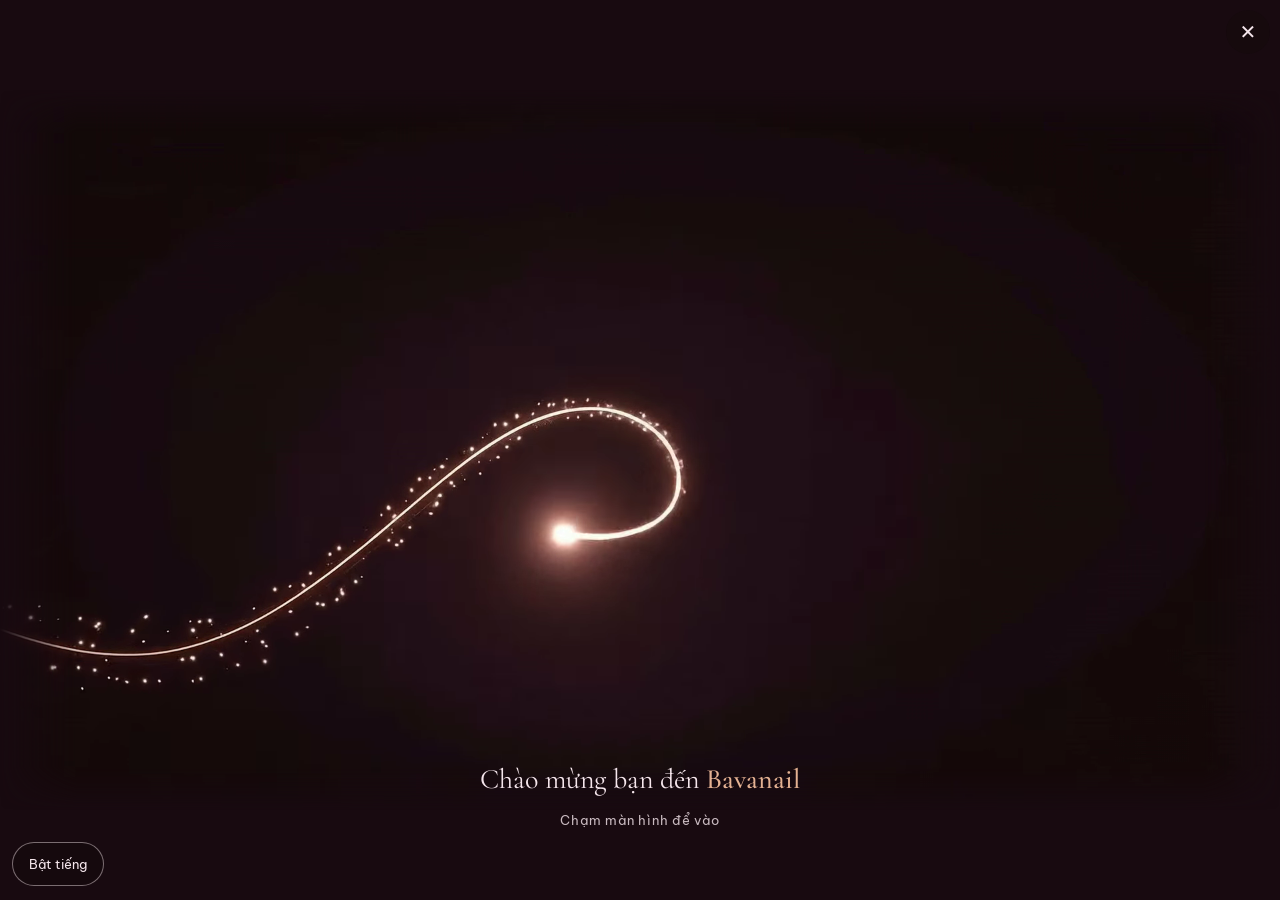
==== v2/index.html @ cf4932b8 "BAVANAIL web v2 · bản thử nghiệm tại /v2/ Co-Authored-By: Claude Opus 5.5 <noreply@anthropic.com> Cl" ====
<!doctype html>
<html lang="vi">
<head>
<meta charset="utf-8">
<meta http-equiv="Content-Security-Policy" content="default-src 'self'; script-src 'self' 'unsafe-inline'; style-src 'self' 'unsafe-inline'; img-src 'self' data: blob:; media-src 'self'; font-src 'self'; connect-src 'self'; worker-src 'self' blob:; object-src 'none'; base-uri 'none'; form-action 'self'">
<meta name="robots" content="noindex,nofollow">
<meta name="referrer" content="no-referrer">
<meta name="viewport" content="width=device-width, initial-scale=1">
<title>BAVANAIL · The Velvet Atelier (bản v2 thử nghiệm)</title>
<meta name="description" content="BAVANAIL Nail Atelier · Hà Nội. Bản v2 thử nghiệm: Phòng Thử Đồ Hoàng Gia.">
<link rel="icon" href="a/buom.svg">
<link rel="stylesheet" href="a/fonts.css">
<style>
:root{--bg:#FAF6F2;--card:#FFFFFF;--ink:#2B1626;--ink2:#54404D;--gold:#C9876A;--gold2:#E9C9B6;--pink:#F7C1D0;--line:#EADCD3;
  --ease:cubic-bezier(.22,1,.36,1);--t:300ms;--serif:'Cormorant Garamond','Cormorant',Georgia,'Times New Roman',serif;--sans:'Be Vietnam Pro',system-ui,-apple-system,'Segoe UI',Roboto,sans-serif;
  --hh:108px;--safe:env(safe-area-inset-bottom,0px)}
*{box-sizing:border-box}html,body{margin:0;height:100%}
body{background:var(--bg);color:var(--ink);font-family:var(--sans);font-weight:400;font-size:15px;line-height:1.55;-webkit-font-smoothing:antialiased;overflow:hidden}
button{font:inherit;color:inherit;cursor:pointer}
img{display:block;max-width:100%}
.serif{font-family:var(--serif);font-weight:400;letter-spacing:.01em}
.num{font-variant-numeric:tabular-nums}
:focus-visible{outline:2px solid var(--gold);outline-offset:3px;border-radius:6px}
.sr{position:absolute;width:1px;height:1px;overflow:hidden;clip:rect(0 0 0 0)}
header{position:fixed;inset:0 0 auto;height:var(--hh);z-index:30;display:grid;grid-template-columns:minmax(0,1fr) auto minmax(0,1fr);grid-template-rows:62px 46px;align-items:center;column-gap:12px;padding:0 clamp(14px,3vw,36px);background:rgba(250,246,242,.9);backdrop-filter:blur(10px);-webkit-backdrop-filter:blur(10px);border-bottom:1px solid var(--line)}
.brand{grid-column:2;grid-row:1;justify-self:center;display:flex;align-items:center;border:0;background:none;padding:6px 0;min-height:44px}
.brand img{height:44px;width:auto}
.mbtn{grid-column:1;grid-row:1;justify-self:start;display:flex;align-items:center;gap:8px;min-height:44px;min-width:44px;padding:0 14px 0 11px;border-radius:999px;border:1px solid var(--line);background:#fff;color:var(--ink);font-size:13px;font-weight:500}
.mbtn svg{width:20px;height:20px;flex:none}
.thread{grid-column:1/-1;grid-row:2;position:relative;display:flex;justify-content:space-between;max-width:520px;width:100%;margin:0 auto;padding:0 4px}
.thread::before,.thread::after{content:"";position:absolute;top:12.5px;height:2px;border-radius:2px;left:calc(4px + 1/6*(100% - 8px))}
.thread::before{right:calc(4px + 1/6*(100% - 8px));background:#DDB3A0}
.thread::after{width:calc((100% - 8px)*2/3*var(--p,0));background:var(--gold);transition:width .6s var(--ease)}
.st{position:relative;z-index:1;flex:1 1 0;display:flex;flex-direction:column;align-items:center;gap:2px;border:0;background:none;padding:0 2px;min-height:44px;color:var(--ink2);font-size:13px;letter-spacing:.04em;white-space:nowrap}
.st .dot{position:relative;width:26px;height:26px;display:grid;place-items:center}
.st .dot::before{content:"";width:11px;height:11px;border-radius:50%;border:1.75px solid var(--gold);background:var(--bg);transition:all var(--t) var(--ease)}
.st .dot img{position:absolute;width:36px;height:auto;opacity:0;transform:translateY(5px) scale(.5);transition:opacity var(--t),transform .45s var(--ease)}
.st.done .dot::before{background:var(--gold)}
.st.here{color:var(--ink);font-weight:600}
.st.here .dot::before{opacity:0}
.st.here .dot img{opacity:1;transform:none;animation:flt 2.8s ease-in-out infinite}
@keyframes flt{0%,100%{transform:translateY(0) rotate(-3deg)}50%{transform:translateY(-3px) rotate(3deg)}}
.hr{grid-column:3;grid-row:1;justify-self:end;display:flex;align-items:center;gap:8px}
.icon{width:44px;height:44px;border-radius:50%;border:1px solid var(--line);background:#fff;display:grid;place-items:center;color:var(--ink2)}
.icon svg{width:18px;height:18px}
.coc{display:flex;align-items:center;gap:8px;min-height:44px;padding:0 14px 0 6px;border-radius:999px;border:1px solid var(--gold2);background:#fff;color:var(--ink);font-size:13px;font-weight:500}
.coc i{width:32px;height:32px;border-radius:50%;display:grid;place-items:center;background:radial-gradient(circle at 35% 30%,#fff,var(--pink) 60%,#e79bb0)}
.coc i img{width:20px}
.coc small{display:block;font-size:11.5px;color:var(--gold);font-weight:500;line-height:1}
.coc b{display:block;font-weight:600;line-height:1.1;white-space:nowrap}
main{position:fixed;inset:var(--hh) 0 0;overflow:hidden}
.scr{position:absolute;inset:0;overflow-y:auto;overflow-x:hidden;opacity:0;visibility:hidden;transform:translateY(14px);transition:opacity var(--t) var(--ease),transform var(--t) var(--ease),visibility 0s linear var(--t);-webkit-overflow-scrolling:touch}
.scr.on{opacity:1;visibility:visible;transform:none;transition-delay:0s}
.wrap{max-width:1180px;margin:0 auto;padding:clamp(18px,3vw,36px) clamp(16px,3vw,36px) calc(110px + var(--safe))}
.eyebrow{font-size:12px;letter-spacing:.32em;text-transform:uppercase;color:var(--gold);margin:0}
h1,h2{font-family:var(--serif);font-weight:400;margin:6px 0 0;line-height:1.08}
h1{font-size:clamp(34px,5vw,56px)}h2{font-size:clamp(28px,3.4vw,40px)}
h1 em,h2 em{font-style:italic;color:var(--gold)}
.lead{color:var(--ink2);max-width:560px;margin:8px 0 0}
#gate{position:fixed;inset:0;z-index:50;display:grid;place-items:center;background:var(--bg);overflow:hidden}
#gate .lv{position:absolute;top:0;bottom:0;width:50.5%;background:radial-gradient(130% 80% at 50% 45%,#4E1F41 0%,#2E1729 58%,#1E0F1A 100%);transition:transform 1.1s var(--ease)}
#gate .lv.l{left:0;border-right:1px solid var(--gold2)}#gate .lv.r{right:0;border-left:1px solid var(--gold2)}
#gate .lv svg{position:absolute;inset:6% 9%;width:82%;height:88%;overflow:visible}
#gate .lv rect{opacity:.7}
#gate.open .lv.l{transform:translateX(-101%)}#gate.open .lv.r{transform:translateX(101%)}
#gate .mid{position:relative;z-index:2;text-align:center;width:min(360px,86vw);padding:30px 26px 26px;border-radius:28px;border:1px solid var(--gold2);background:#FFF9F5;box-shadow:0 24px 60px rgba(0,0,0,.4),0 0 90px rgba(247,193,208,.3);transition:opacity .5s,transform .8s var(--ease)}
#gate.open .mid{opacity:0;transform:scale(1.06)}
#gate .mid img{width:min(290px,68vw);margin:0 auto}
#gate .mid p{margin:14px 0 0;font-size:12px;letter-spacing:.34em;text-transform:uppercase;color:var(--ink2)}
#gate .tap{margin-top:26px;min-height:44px;padding:0 22px;border-radius:999px;border:1px solid var(--gold);background:transparent;color:var(--ink);font-size:13px;letter-spacing:.2em;text-transform:uppercase}
#gate.gone{display:none}
#gate .tap{display:inline-flex;align-items:center;gap:8px}#gate .tap svg{width:15px;height:15px}
#gate .mid p.hint{margin:10px 0 0;font-size:12.5px;letter-spacing:.04em;text-transform:none;color:var(--ink2)}
#gate .skip{position:absolute;z-index:3;top:calc(env(safe-area-inset-top) + 10px);right:10px;min-height:44px;padding:0 14px;border:0;background:transparent;color:#F5E6EC;font-size:13px;letter-spacing:.12em;text-transform:uppercase;transition:opacity .3s}
#gate.open{background:transparent;pointer-events:none}
#gate.open .skip{opacity:0;pointer-events:none}
#gate.slow .lv{transition-duration:1.5s}
#gv{position:absolute;left:50%;top:50%;width:min(100vw,calc(100vh*16/9));height:auto;aspect-ratio:16/9;transform:translate(-50%,-50%);object-fit:cover;background:#180A10;z-index:4;opacity:0;pointer-events:none;transition:opacity .6s var(--ease);-webkit-mask-image:linear-gradient(90deg,transparent,#000 6%,#000 94%,transparent),linear-gradient(180deg,transparent,#000 6%,#000 94%,transparent);-webkit-mask-composite:source-in;mask-image:linear-gradient(90deg,transparent,#000 6%,#000 94%,transparent),linear-gradient(180deg,transparent,#000 6%,#000 94%,transparent);mask-composite:intersect}
#gate.vid{background:#180A10}#gate.vid #gv{opacity:1}#gate.vid .lv{opacity:0;transition:opacity .5s var(--ease)}#gate.vid .mid{opacity:0}#gate.vid::after{opacity:0;animation:none}
#gate.open #gv{opacity:0;transition-duration:.5s}
#gate .skip{z-index:6;width:44px;min-height:44px;padding:0;border-radius:50%;font-size:20px;letter-spacing:0;line-height:1;background:rgba(19,9,11,.35)}
#gate .mid p.wel{margin:0;font-family:'Cormorant Garamond',serif;font-size:clamp(24px,6vw,30px);letter-spacing:0;text-transform:none;color:var(--ink)}#gate .mid p.wel b{font-weight:500;color:var(--gold)}
#gate .mid .tap{margin-top:20px}
#gate .gsnd,#gate .ghint{position:absolute;z-index:6;opacity:0;pointer-events:none;transition:opacity .4s}
#gate .gsnd{left:12px;bottom:calc(env(safe-area-inset-bottom) + 14px);min-height:44px;padding:0 16px;border-radius:999px;border:1px solid rgba(245,230,236,.45);background:rgba(19,9,11,.4);color:#F5E6EC;font-size:13px}
#gate .ghint{left:0;right:0;bottom:calc(env(safe-area-inset-bottom) + 70px);margin:0;text-align:center;color:rgba(245,230,236,.8);font-size:13px;letter-spacing:.06em}
#gate.vid .gsnd{opacity:1;pointer-events:auto}#gate.vid .ghint{opacity:1}#gate.open .gsnd,#gate.open .ghint{opacity:0;pointer-events:none}
#gate.pre{background:#180A10}#gate.pre .lv,#gate.pre .mid{opacity:0;pointer-events:none}#gate.pre::after{opacity:0;animation:none}#gate.pre .ghint{opacity:1}
#gate .ghint{transition:opacity .8s var(--ease) .15s}#gate .ghint .gw{display:block;margin-bottom:8px;font-family:'Cormorant Garamond',serif;font-size:clamp(22px,5.6vw,28px);letter-spacing:0;color:#F5E6EC;transition:opacity .7s var(--ease)}#gate .ghint .gw b{font-weight:500;color:#E4B293}#gate.named .ghint .gw{opacity:0}
#burst{position:fixed;inset:0;z-index:51;pointer-events:none;overflow:hidden}
#burst i{position:absolute;left:50%;top:46%;width:var(--s);height:var(--s);margin:calc(var(--s)/-2) 0 0 calc(var(--s)/-2);opacity:0;animation:bfOut var(--t) cubic-bezier(.25,.6,.3,1) var(--dl) forwards}
#burst img{display:block;width:100%;height:100%;filter:drop-shadow(0 3px 6px rgba(201,135,106,.5));animation:bfFlap .22s ease-in-out infinite alternate}
@keyframes bfFlap{to{transform:scaleX(.25)}}
@keyframes bfOut{0%{opacity:0;transform:translate(0,0) scale(.4)}10%{opacity:1}55%{opacity:1;transform:translate(var(--mx),var(--my)) scale(1) rotate(var(--r))}100%{opacity:0;transform:translate(var(--x),var(--y)) scale(.8) rotate(var(--r))}}
.atelier{display:grid;gap:18px}
.niche{position:relative;border-radius:999px 999px 28px 28px/200px 200px 28px 28px;overflow:hidden;padding:clamp(70px,9vw,96px) clamp(10px,3vw,40px) clamp(26px,4vw,40px);background:radial-gradient(120% 80% at 50% 0%,#F9DCE3 0%,#EDB9C6 42%,#D497A8 78%,#C2869A 100%);box-shadow:inset 0 18px 40px rgba(120,50,70,.18),inset 0 -20px 40px rgba(90,30,50,.22)}
.niche::before{content:"";position:absolute;inset:0;background:radial-gradient(60% 46% at 50% -6%,rgba(255,244,230,.85),rgba(255,244,230,0) 70%);pointer-events:none}
.niche::after{content:"";position:absolute;inset:0;background:repeating-linear-gradient(90deg,rgba(255,255,255,.035) 0 2px,rgba(0,0,0,.025) 2px 5px);mix-blend-mode:overlay;pointer-events:none}
.niche .arch{position:absolute;inset:10px;pointer-events:none}
.rail{position:absolute;left:6%;right:6%;top:clamp(48px,6.4vw,66px);height:6px;border-radius:6px;background:linear-gradient(180deg,#F3D7B8,#C9876A 55%,#9E6247);box-shadow:0 3px 6px rgba(90,40,30,.25);z-index:1}
.rail::before,.rail::after{content:"";position:absolute;top:-5px;width:16px;height:16px;border-radius:50%;background:radial-gradient(circle at 35% 35%,#FBE6CF,#C9876A 60%,#8E5640)}
.rail::before{left:-8px}.rail::after{right:-8px}
.cards{--cw:clamp(200px,24vw,260px);--g:clamp(14px,3vw,40px);position:relative;z-index:2;display:flex;gap:var(--g);overflow-x:auto;scroll-snap-type:x mandatory;scroll-behavior:smooth;scrollbar-width:none;width:min(calc(100% - 120px),calc(3*var(--cw) + 2*var(--g) + 16px));margin:0 auto;padding:0 8px 8px;scroll-padding:0 8px}
.cards::-webkit-scrollbar{display:none}
.card{flex:0 0 min(var(--cw),calc((100% - 2*var(--g))/3));scroll-snap-align:start;border:0;background:none;padding:0;perspective:1000px;transform-origin:50% 0;animation:sway 6s ease-in-out infinite}
.card:nth-child(2){animation-delay:-2s}.card:nth-child(3){animation-delay:-4s}
@keyframes sway{0%,100%{transform:rotate(-.6deg)}50%{transform:rotate(.6deg)}}
.flip{position:relative;width:100%;aspect-ratio:240/340;transition:transform .7s var(--ease);transform-style:preserve-3d}
.card.flipped .flip{transform:rotateY(180deg)}
.face{position:absolute;inset:0;backface-visibility:hidden;-webkit-backface-visibility:hidden}
.face.back{transform:rotateY(180deg)}
.back .win{position:absolute;left:10.8%;top:27%;width:78.4%;height:62%;border-radius:10px;overflow:hidden;background:radial-gradient(90% 70% at 50% 30%,#FFFFFF,#F3E6DF)}
.face svg.tag{position:absolute;inset:0;width:100%;height:100%;overflow:visible}
.face .nails{position:absolute;left:12.5%;top:35.3%;width:75%;height:44.1%;object-fit:contain;-webkit-mask:radial-gradient(75% 70% at 50% 50%,#000 62%,transparent 100%);mask:radial-gradient(75% 70% at 50% 50%,#000 62%,transparent 100%);mix-blend-mode:multiply}
.face .cap{position:absolute;left:10%;right:10%;bottom:4.5%;text-align:center}
.cap b{display:block;font-family:var(--serif);font-weight:500;font-size:clamp(17px,1.7vw,20px);line-height:1.15;color:var(--ink)}
.cap span{font-size:13.5px;color:var(--gold);font-weight:500}
.back .hand{position:absolute;inset:4% 6% 0;width:88%;height:96%;object-fit:contain;object-position:50% 100%;filter:drop-shadow(0 6px 10px rgba(70,20,40,.18))}
.cnav{position:absolute;z-index:3;width:44px;height:44px;border-radius:50%;border:1px solid rgba(255,255,255,.75);background:rgba(255,255,255,.42);-webkit-backdrop-filter:blur(8px);backdrop-filter:blur(8px);color:var(--ink);display:none;place-items:center;box-shadow:0 6px 16px rgba(90,30,50,.18);transform:translateY(-50%);transition:opacity .3s}
.cnav.on{display:grid}.cnav[disabled]{opacity:.3}.cnav svg{width:18px;height:18px}
.back .lk{position:absolute;inset:0;width:100%;height:100%;object-fit:cover}
.cols{margin-top:16px}.chip .nw{margin-left:6px;padding:1px 6px;border-radius:6px;background:var(--gold);color:#fff;font-size:12px;letter-spacing:.08em;vertical-align:1px}
.back .lbl{position:absolute;left:50%;bottom:4.5%;transform:translateX(-50%);white-space:nowrap;padding:6px 14px;border-radius:999px;background:rgba(255,255,255,.92);font-size:13px;font-weight:500;color:var(--ink);box-shadow:0 4px 12px rgba(70,20,40,.15)}
#bowfly{position:fixed;z-index:40;width:44px;pointer-events:none;opacity:0}
#bowfly.go{animation:bfly 1.5s var(--ease) forwards}
@keyframes bfly{0%{opacity:0;transform:translate(0,0) scale(.6)}15%{opacity:1}100%{opacity:0;transform:translate(var(--dx),var(--dy)) scale(1.1) rotate(10deg)}}
.dots{display:none;justify-content:center;gap:6px;margin-top:4px}
.dots i{width:6px;height:6px;border-radius:50%;background:rgba(255,255,255,.55)}.dots i.on{background:#fff;width:18px;border-radius:6px}
.under{display:flex;flex-wrap:wrap;align-items:center;justify-content:space-between;gap:12px}
.hint{font-size:13px;color:var(--ink2)}
.ghost{min-height:44px;padding:0 18px;border-radius:999px;border:1px dashed var(--gold);background:transparent;color:var(--ink);font-size:13px}
.more{display:flex;gap:10px;flex-wrap:wrap}
.chip{min-height:40px;padding:0 14px;border-radius:999px;border:1px solid var(--line);background:#fff;font-size:13px;color:var(--ink2)}
.chip[aria-pressed="true"]{border-color:var(--gold);background:#FFF8F3;color:var(--ink);font-weight:500}
.looks .chip[aria-pressed="true"]{border-color:var(--ink);background:var(--ink);color:#fff}
.room{display:grid;grid-template-columns:minmax(0,1.05fr) minmax(0,.95fr);gap:clamp(18px,3vw,44px);align-items:start}
.stage{position:relative;border-radius:22px;overflow:hidden;background:#F1E6DF;aspect-ratio:4/5;box-shadow:0 20px 50px rgba(70,20,40,.12)}
.stage img{position:absolute;inset:0;width:100%;height:100%;object-fit:cover;transition:opacity .45s var(--ease),transform .9s var(--ease)}
.stage img.out{opacity:0;transform:scale(1.04)}
.stage .hand{object-fit:contain;object-position:50% 100%;padding:6% 10% 0;background:radial-gradient(90% 70% at 50% 30%,#FFF,#F1E2DA)}
.stage .tagx{position:absolute;left:14px;bottom:14px;padding:6px 12px;border-radius:999px;background:rgba(43,22,38,.62);color:#fff;font-size:13px;letter-spacing:.06em;backdrop-filter:blur(4px)}
.thumbs{display:grid;grid-template-columns:repeat(6,1fr);gap:8px;margin-top:10px}
.thumbs button{position:relative;aspect-ratio:4/5;border-radius:10px;overflow:hidden;border:1.5px solid transparent;padding:0;background:#EEE}
.thumbs button[aria-pressed="true"]{border-color:var(--ink)}
.thumbs img{width:100%;height:100%;object-fit:cover}
.thumbs .hand-th{object-fit:contain;background:#F6ECE6}
.panel h2{margin-top:2px}
.meta{color:var(--ink2);font-size:14px;margin-top:4px}
.sec{margin-top:22px}
.sec>p:first-child{margin:0 0 8px;font-size:12px;letter-spacing:.26em;text-transform:uppercase;color:var(--ink2)}
.looks{display:flex;flex-wrap:wrap;gap:8px}
.techs{display:grid;gap:8px}
.tech{display:grid;grid-template-columns:22px 1fr auto;align-items:center;gap:10px;min-height:52px;padding:8px 14px;border-radius:14px;border:1px solid var(--line);background:#fff;text-align:left}
.tech .r{width:18px;height:18px;border-radius:50%;border:1.25px solid var(--gold);display:grid;place-items:center}
.tech[aria-checked="true"]{border-color:var(--gold);background:#FFF8F3;box-shadow:0 0 0 1px var(--gold) inset}
.tech[aria-checked="true"] .r::after{content:"";width:9px;height:9px;border-radius:50%;background:var(--gold)}
.tech b{font-weight:500}.tech small{display:block;color:var(--gold);font-size:12.5px}
.tech em{font-style:normal;font-size:13px;color:var(--ink2)}
.why{margin-top:10px;font-size:13px;color:var(--ink2)}
.why b{color:var(--ink);font-weight:500}
.hs{position:absolute;pointer-events:none;z-index:3}
.hsd{position:absolute;width:44px;height:44px;margin:-22px 0 0 -22px;border:0;padding:0;background:none;pointer-events:auto;display:grid;place-items:center}
.hsd::before{content:"";width:18px;height:18px;border-radius:50%;background:radial-gradient(circle,#fff 0 3.5px,var(--gold) 4.5px 6.5px,rgba(255,255,255,.9) 7.5px 9px);box-shadow:0 0 0 0 rgba(201,135,106,.55);animation:hsp 2.4s ease-out infinite}
.hsd[aria-expanded="true"]::before{background:radial-gradient(circle,var(--gold) 0 5px,#fff 6px 9px);animation:none;box-shadow:0 0 0 6px rgba(201,135,106,.25)}
@keyframes hsp{0%{box-shadow:0 0 0 0 rgba(201,135,106,.55)}70%{box-shadow:0 0 0 14px rgba(201,135,106,0)}100%{box-shadow:0 0 0 0 rgba(201,135,106,0)}}
.pop{position:absolute;z-index:4;width:min(250px,72%);padding:12px 14px;border-radius:14px;background:rgba(255,255,255,.97);box-shadow:0 14px 34px rgba(70,20,40,.2);border:1px solid var(--gold2);font-size:13px;pointer-events:auto;animation:popin .25s var(--ease)}
@keyframes popin{from{opacity:0;transform:translateY(6px)}}
.pop b{display:block;padding-right:26px;font-family:var(--serif);font-size:18px;font-weight:500;line-height:1.15}
.pop p{margin:4px 0 0;color:var(--ink2)}
.pop .pp{color:var(--gold);font-weight:500}
.pop button.act{margin-top:8px;min-height:38px;padding:0 14px;border-radius:999px;border:1px solid var(--ink);background:var(--ink);color:#fff;font-size:13.5px}
.pop button.act.off{background:#fff;color:var(--ink)}
.pop .xx{position:absolute;right:4px;top:4px;width:36px;height:36px;border:0;background:none;color:var(--ink2);font-size:18px}
.hshint{position:absolute;left:14px;top:14px;z-index:3;padding:6px 12px;border-radius:999px;background:rgba(255,255,255,.92);font-size:13px;color:var(--ink);box-shadow:0 4px 14px rgba(70,20,40,.12)}
.adds{display:grid;gap:8px}
.add{display:grid;grid-template-columns:22px 1fr auto;align-items:center;gap:10px;min-height:48px;padding:8px 14px;border-radius:14px;border:1px solid var(--line);background:#fff;text-align:left}
.add .c{width:18px;height:18px;border-radius:5px;border:1.25px solid var(--gold);display:grid;place-items:center;color:#fff;font-size:13px;line-height:1}
.add[aria-checked="true"]{border-color:var(--gold);background:#FFF8F3}
.add[aria-checked="true"] .c{background:var(--gold)}
.add em{font-style:normal;font-size:13px;color:var(--ink2)}
.techs.flash{animation:fl 1s var(--ease)}
@keyframes fl{0%,100%{box-shadow:none}30%{box-shadow:0 0 0 4px rgba(201,135,106,.35);border-radius:16px}}
#barP.bump{animation:bump .5s var(--ease)}
@keyframes bump{30%{transform:scale(1.08);color:var(--gold)}}
.stage .c3d{position:absolute;inset:0;width:100%;height:100%;display:block;touch-action:none;cursor:grab;background:radial-gradient(90% 70% at 50% 30%,#FFF,#F1E2DA)}
.stage .c3d:active{cursor:grabbing}
.thumbs .b3d{position:absolute;right:4px;bottom:4px;padding:1px 6px;border-radius:999px;background:var(--ink);color:#fff;font-size:11px;font-weight:600;letter-spacing:.06em}
.z3d{position:absolute;right:12px;top:12px;z-index:3;min-height:40px;padding:0 14px;border-radius:999px;border:1px solid var(--gold2);background:rgba(255,255,255,.92);font-size:13.5px;box-shadow:0 4px 14px rgba(70,20,40,.12);display:none}
.z3d[aria-pressed="true"]{background:var(--ink);color:#fff;border-color:var(--ink)}
.stage.is3d .z3d{display:block}
.stage .hshint{top:auto;bottom:58px}
.stage.is3d .tagx{pointer-events:none}
.bar{position:fixed;z-index:25;left:0;right:0;bottom:0;padding:10px clamp(14px,3vw,36px) calc(10px + var(--safe));background:rgba(255,255,255,.94);backdrop-filter:blur(10px);-webkit-backdrop-filter:blur(10px);border-top:1px solid var(--line);display:flex;align-items:center;justify-content:space-between;gap:14px;transform:translateY(110%);transition:transform var(--t) var(--ease)}
.bar.on{transform:none}
.bar .sum small{display:block;font-size:12px;letter-spacing:.2em;text-transform:uppercase;color:var(--ink2)}
.bar .sum b{font-family:var(--serif);font-weight:500;font-size:clamp(22px,2.4vw,28px);line-height:1.1}
.bar .sum span{font-size:13px;color:var(--ink2);white-space:nowrap}.bar .sum b{white-space:nowrap}.edit{white-space:nowrap}
.cta{min-height:50px;padding:0 26px;border-radius:999px;border:0;background:var(--ink);color:#fff;font-weight:500;letter-spacing:.04em;white-space:nowrap}
.cta:disabled{opacity:.4;cursor:not-allowed}
.book>*,.room>*{min-width:0}
.book{display:grid;grid-template-columns:minmax(0,1.2fr) minmax(0,.8fr);gap:clamp(18px,3vw,40px);align-items:start}
.box{background:#fff;border:1px solid var(--line);border-radius:22px;padding:clamp(16px,2.4vw,26px)}
.days{display:flex;gap:8px;overflow-x:auto;scrollbar-width:none;padding-bottom:2px}.days::-webkit-scrollbar{display:none}
.day{flex:0 0 auto;min-width:68px;min-height:64px;border-radius:14px;border:1px solid var(--line);background:#fff;display:flex;flex-direction:column;align-items:center;justify-content:center;gap:0}
.day small{font-size:12px;color:var(--ink2)}.day b{font-size:17px;font-weight:500}
.day[aria-pressed="true"]{background:var(--ink);border-color:var(--ink);color:#fff}.day[aria-pressed="true"] small{color:#E8D6DF}
.slots{display:grid;grid-template-columns:repeat(auto-fill,minmax(84px,1fr));gap:8px}
.slot{min-height:44px;border-radius:12px;border:1px solid var(--line);background:#fff}
.slot[aria-pressed="true"]{background:var(--ink);color:#fff;border-color:var(--ink)}
.slot:disabled{color:#BFAFB7;background:#F7F1EE;text-decoration:line-through;cursor:not-allowed}
.field{display:grid;gap:4px;margin-top:12px}
.field label{font-size:13px;color:var(--ink2)}
.field input{min-height:46px;border-radius:12px;border:1px solid var(--line);padding:0 14px;font:inherit;background:#FFFDFC}
.recap{display:grid;grid-template-columns:72px 1fr;gap:12px;align-items:center}
.recap img{width:72px;height:90px;object-fit:cover;border-radius:12px;background:#F3E8E2}
.recap b{font-family:var(--serif);font-weight:500;font-size:20px;display:block;line-height:1.15}
.rows{margin:14px 0 0;padding:12px 0 0;border-top:1px solid var(--line);display:grid;gap:6px;font-size:14px}
.rows div{display:flex;justify-content:space-between;gap:10px}
.rows .tot{padding-top:8px;border-top:1px solid var(--line);font-weight:600;font-size:16px}
.edit{min-height:36px;padding:0 12px;border-radius:999px;border:1px solid var(--gold);background:#fff;color:var(--ink);font-size:13.5px}
.note{font-size:13.5px;color:var(--ink2);margin-top:10px}
.ok{display:none;text-align:center;padding:30px 10px}.ok.on{display:block}
.ok img{width:70px;margin:0 auto 6px}
#coc{position:fixed;inset:0;z-index:45;display:none}
#coc.on{display:block}
#coc .veil{position:absolute;inset:0;background:rgba(20,8,16,.55);backdrop-filter:blur(3px)}
#coc .sheet{position:absolute;right:0;top:0;bottom:0;width:min(460px,calc(100% - 44px));overflow-y:auto;background:radial-gradient(120% 60% at 80% 0%,#5A2648 0%,#2B1626 55%,#1E0F1A 100%);color:#FBEFF3;padding:22px 22px calc(28px + var(--safe));animation:slin .4s var(--ease)}
@keyframes slin{from{transform:translateX(30px);opacity:0}}
#coc .x{position:absolute;right:14px;top:14px;width:44px;height:44px;border-radius:50%;border:1px solid rgba(255,255,255,.25);background:transparent;color:#fff;font-size:20px}
#coc h2{color:#fff}
.tiers{display:grid;grid-template-columns:repeat(4,1fr);gap:6px;margin-top:16px}
.tier{text-align:center;font-size:12.5px;color:#EBD7E0}
.tier i{display:block;height:6px;border-radius:6px;background:rgba(255,255,255,.14);margin-bottom:6px}
.tier.on i{background:linear-gradient(90deg,var(--pink),#FFD9E3);box-shadow:0 0 14px rgba(247,193,208,.7)}
.tier.on{color:#fff;font-weight:600}
.near{margin:12px 0 0;font-size:13px;color:var(--pink)}
.layers{display:grid;gap:10px;margin-top:18px}
.layer{display:grid;grid-template-columns:40px 1fr;gap:12px;align-items:center;padding:12px 14px;border-radius:16px;background:rgba(255,255,255,.06);border:1px solid rgba(247,193,208,.18)}
.layer i{width:40px;height:40px;border-radius:50%;display:grid;place-items:center;background:radial-gradient(circle at 35% 30%,#fff,var(--pink) 55%,#c86f8f);font-style:normal;font-size:18px}
.layer b{display:block;color:#fff;font-weight:500}.layer span{font-size:13.5px;color:#EBD7E0}
.jp{margin-top:18px;width:100%;min-height:52px;border-radius:999px;border:1px solid rgba(247,193,208,.5);background:linear-gradient(90deg,rgba(247,193,208,.18),rgba(247,193,208,.05));color:#fff;font-weight:500}
.lookcard{margin:20px auto 0;width:min(260px,80%);aspect-ratio:9/16;border-radius:18px;overflow:hidden;position:relative;background:#FAF6F2;color:var(--ink);box-shadow:0 20px 40px rgba(0,0,0,.35)}
.lookcard .ph{position:absolute;left:0;right:0;top:0;height:68%;object-fit:cover;width:100%}
.lookcard .info{position:absolute;left:0;right:0;bottom:0;height:32%;padding:12px 14px;display:flex;flex-direction:column;gap:4px}
.lookcard .nm{font-family:var(--serif);font-size:19px;font-weight:500;line-height:1.1}
.lookcard .sw{display:flex;gap:5px}.lookcard .sw i{width:12px;height:12px;border-radius:50%}
.lookcard .mt{font-size:11.5px;color:var(--ink2);letter-spacing:.04em}
.lookcard .sig{margin-top:auto;display:flex;justify-content:space-between;align-items:center;font-size:9.5px;letter-spacing:.24em;color:var(--gold)}
.lookcard .sig img{height:16px}
.small{font-size:13px;color:#EBD7E0;text-align:center;margin-top:8px}
.tabs{display:flex;gap:6px;margin-top:16px;padding:4px;border-radius:999px;background:rgba(255,255,255,.08);border:1px solid rgba(247,193,208,.2)}
.tabs button{flex:1 1 0;min-height:42px;padding:0 8px;border-radius:999px;border:0;background:none;color:#F5E6EC;font-size:13px;font-weight:500;white-space:nowrap}
.tabs button[aria-selected="true"]{background:linear-gradient(180deg,#FFE3EA,var(--pink));color:var(--ink);box-shadow:0 0 16px rgba(247,193,208,.45)}
.tpane{animation:popin .3s var(--ease)}.tpane[hidden]{display:none}
.soon{margin-top:14px;padding:12px 14px;border-radius:14px;border:1px dashed rgba(247,193,208,.45);font-size:13.5px;color:#F5E6EC}
.ghost2{margin-top:12px;width:100%;min-height:48px;border-radius:999px;border:1px solid rgba(247,193,208,.5);background:transparent;color:#fff;font-weight:500}
.ok .cocinv{margin-top:14px;min-height:46px;padding:0 20px;border-radius:999px;border:1px solid var(--gold);background:#FFF8F3;color:var(--ink);font-weight:500}
.atelier>*,.under{min-width:0}
.mlab{flex-basis:100%;margin:0 0 -4px;font-size:13px;color:var(--ink2)}.mlab b{font-weight:600;color:var(--ink)}
.offers>p{margin:0 0 8px;font-size:13px;color:var(--ink2)}
.offers{display:grid;gap:8px;margin-bottom:10px}
.offer{display:grid;grid-template-columns:auto minmax(0,1fr) auto;align-items:center;gap:4px 10px;min-height:48px;padding:8px 12px;border-radius:12px;border:1px dashed var(--gold);background:#FFF8F3;text-align:left;color:var(--ink);font:inherit;font-size:13px}
.offer b{font-weight:600;letter-spacing:.04em}.offer span{color:var(--ink2);min-width:0}.offer em{font-style:normal;color:#2E6B45;font-weight:600;white-space:nowrap}
.offer[aria-pressed="true"]{border-style:solid;background:#2B1626;color:#fff}.offer[aria-pressed="true"] span{color:#E8D6DF}.offer[aria-pressed="true"] em{color:#BFE8CC}
@media (max-width:420px){.offer{grid-template-columns:auto minmax(0,1fr)}.offer em{grid-column:2}}
.quick{display:inline-flex;align-items:center;gap:6px 10px;flex-wrap:wrap;margin-top:14px;min-height:44px;padding:8px 18px;border-radius:999px;border:1px solid var(--gold);background:#FFF8F3;color:var(--ink);text-align:left;font-size:13px;max-width:100%}
.quick span{color:var(--ink2)}.quick b{font-weight:600}.quick i{font-style:normal;color:var(--gold)}
.day{gap:1px}.day i{font-style:normal;font-size:11px;line-height:1.1;color:#A3466C}
.day.full b{color:#B9A6AF}.day[aria-pressed="true"] i{color:#F7D9DF}.day.full[aria-pressed="true"] b{color:#fff}
.slot{display:flex;flex-direction:column;align-items:center;justify-content:center;gap:1px;line-height:1.15}
.slot small{font-size:11px;color:#A3466C;font-family:inherit}.slot[aria-pressed="true"] small{color:#F7D9DF}
.sec>p:first-child span{letter-spacing:0;text-transform:none;font-size:12.5px;margin-left:6px;color:var(--ink2)}
.prog{margin-top:14px;padding:12px 14px;border-radius:14px;background:#FBF4F1;border:1px solid var(--line)}
.prog>p{margin:0 0 8px;font-size:13px;color:var(--ink2)}
.prog ul{list-style:none;margin:0;padding:0;display:grid;grid-template-columns:repeat(2,minmax(0,1fr));gap:8px 14px}
.prog li{font-size:13.5px;display:grid;gap:4px;min-width:0}
.prog li b{font-weight:600}.prog li i{display:block;height:4px;border-radius:9px;background:#EADBD5;overflow:hidden}
.prog li i::after{content:"";display:block;height:100%;width:var(--w,0%);background:linear-gradient(90deg,var(--pink),var(--gold))}
.wait{padding:14px;border-radius:14px;border:1px dashed var(--gold);background:#FFFBF8;font-size:13.5px}
.wait p{margin:0}.wait .note{margin-top:10px}
.wins{display:flex;flex-wrap:wrap;gap:8px;margin-top:10px}
.win{min-height:44px;padding:0 14px;border-radius:999px;border:1px solid var(--line);background:#fff;font-size:13px}
.win[aria-pressed="true"]{background:var(--ink);color:#fff;border-color:var(--ink)}
.lnk{border:0;background:none;padding:0 2px;color:var(--ink);text-decoration:underline;text-underline-offset:3px;font:inherit;font-weight:600;min-height:32px}
.stt{list-style:none;margin:0 0 14px;padding:0;display:grid;grid-template-columns:repeat(3,minmax(0,1fr));gap:8px}
.stt li{font-size:12.5px;line-height:1.3;color:#8E7884;padding-top:8px;border-top:3px solid #EADBD5}
.stt li.done{color:var(--ink2);border-color:var(--gold)}.stt li.here{color:var(--ink);font-weight:600;border-color:#C2577F}
.code{margin-top:12px;border-top:1px solid var(--line);padding-top:4px;font-size:13px}
.code summary{cursor:pointer;min-height:40px;display:flex;align-items:center;color:var(--ink2);list-style:none}
.code summary::-webkit-details-marker{display:none}.code summary::after{content:"＋";margin-left:auto;color:var(--gold)}.code[open] summary::after{content:"－"}
.codeRow{display:flex;gap:8px}.codeRow input{flex:1;min-width:0;min-height:44px;border-radius:12px;border:1px solid var(--line);padding:0 12px;font:inherit;text-transform:uppercase;background:#FFFDFC}
.codeRow button{min-height:44px;padding:0 16px;border-radius:12px;border:1px solid var(--ink);background:var(--ink);color:#fff}
.code .note{margin-top:8px}.code .bad{color:#A3274A}.code .good{color:#2E6B45}
.rows .dsc span:last-child{color:#2E6B45}
.dep{margin:18px auto 0;max-width:340px;text-align:left}.dep label{font-size:13px;color:var(--ink2)}
.dep select{width:100%;min-height:44px;border-radius:12px;border:1px solid var(--line);padding:0 10px;font:inherit;background:#fff;margin-top:4px;color:var(--ink)}
.dep .note b{color:var(--ink)}
.help{display:flex;flex-wrap:wrap;gap:8px;margin-top:12px}
.hbtn{min-height:40px;padding:0 14px;border-radius:999px;border:1px solid var(--gold);background:#FFF8F3;color:var(--ink);font-size:13px;font-weight:500}
.hbtn[aria-expanded="true"]{background:var(--ink);border-color:var(--ink);color:#fff}
.fit{margin-top:10px;padding:12px 14px;border-radius:14px;background:#fff;border:1px solid var(--line);animation:popin .25s var(--ease)}
.fit[hidden]{display:none}
.fqh{margin:16px 0 8px;font-size:13.5px;letter-spacing:.04em;color:var(--ink2);font-weight:600}.fqh small{font-weight:400}
.fit .fqh:first-child{margin-top:0}
.chip .sk{display:inline-block;width:12px;height:12px;border-radius:50%;margin-right:7px;vertical-align:-1px;box-shadow:inset 0 0 0 1px rgba(0,0,0,.12)}
.chip.vfit{border-style:dashed}
.empty{flex:0 0 min(330px,86%);margin:18px auto;align-self:center;padding:22px 20px;border-radius:18px;background:rgba(255,255,255,.96);color:var(--ink);text-align:center;box-shadow:0 14px 34px rgba(70,20,40,.16)}
.empty img{width:46px;margin:0 auto 8px;display:block}.empty b{font-family:var(--serif);font-size:22px;font-weight:500}.empty p{margin:8px 0 14px;font-size:13.5px;color:var(--ink2);line-height:1.5}
#pinD{position:fixed;inset:0;z-index:46;display:none}#pinD.on{display:block}
#pinD .veil{position:absolute;inset:0;background:rgba(43,22,38,.42);backdrop-filter:blur(2px)}
#pinD .sheet{position:absolute;right:0;top:0;bottom:0;width:min(460px,calc(100% - 44px));overflow-y:auto;background:var(--bg);color:var(--ink);padding:20px 20px calc(28px + var(--safe));box-shadow:-20px 0 50px rgba(43,22,38,.18);animation:slin .4s var(--ease)}
#pinD .x{position:absolute;right:12px;top:12px;width:44px;height:44px;border-radius:50%;border:1px solid var(--line);background:#fff;color:var(--ink);font-size:20px}
#pinD h2{margin-top:4px;padding-right:50px}
.up{position:relative;display:flex;align-items:center;gap:12px;min-height:60px;margin-top:14px;padding:8px 14px;border:1px dashed var(--gold);border-radius:14px;font-size:13.5px;cursor:pointer}
.up input{position:absolute;width:1px;height:1px;opacity:0}.up:focus-within{outline:2px solid var(--gold);outline-offset:2px}
.up img{width:52px;height:52px;object-fit:cover;border-radius:10px;margin-left:auto}.up img[hidden]{display:none}
.opts{display:flex;flex-wrap:wrap;gap:8px}
.opt{min-height:48px;padding:6px 12px;border-radius:12px;border:1px solid var(--line);background:#fff;color:var(--ink);font-size:13px;text-align:left;display:flex;flex-direction:column;justify-content:center;line-height:1.3}
.opt small{color:var(--ink2);font-size:12.5px;white-space:nowrap}
.opt[aria-pressed="true"]{border-color:var(--gold);background:#FFF8F3;box-shadow:inset 0 0 0 1px var(--gold)}
.pest{margin:18px 0 12px;padding:12px 14px;border-radius:14px;background:#fff;border:1px solid var(--line);font-size:13px}
.pest div{display:flex;justify-content:space-between;gap:12px;padding:3px 0}.pest div span:last-child{white-space:nowrap}
.pest .tot{margin-top:6px;padding-top:8px;border-top:1px solid var(--line);font-weight:600;font-size:14px}
#pinGo{width:100%}
#coc .sheet>.x,#menu .sheet>.x,#pinD .sheet>.x{position:sticky;top:0;right:auto;float:right;margin:-8px -8px 6px 10px;z-index:3}#coc .sheet>.x{background:rgba(43,22,38,.92)}
.pager{display:flex;justify-content:space-between;gap:10px;margin-top:22px;clear:both}
.pager button{min-height:44px;padding:0 16px;border-radius:999px;border:1px solid var(--line);background:#fff;color:var(--ink);font-size:13.5px;font-weight:500}
#coc .pager button{background:rgba(255,255,255,.08);border-color:rgba(247,193,208,.35);color:#fff}
.bar .bk{flex:none;min-height:44px;min-width:44px;padding:0 14px;border-radius:999px;border:1px solid var(--line);background:#fff;color:var(--ink);font-size:14px;font-weight:500;white-space:nowrap}
.bar .bk[hidden]{display:none}@media (max-width:760px){.bar{gap:8px}.bar .bk span{display:none}.bar .bk{padding:0;font-size:20px}.bar .sum{flex:1 1 auto;min-width:0}.bar .sum b{font-size:21px}.bar .sum span{display:block;overflow:hidden;text-overflow:ellipsis}.bar .cta{flex:0 1 auto;max-width:158px;min-height:52px;padding:4px 16px;white-space:normal;line-height:1.2;letter-spacing:.01em;font-size:14px}}
#gate::after{content:"";position:absolute;top:0;bottom:0;left:50%;width:2px;margin-left:-1px;z-index:1;background:linear-gradient(180deg,transparent,#FFD9E3 25%,#fff 50%,#FFD9E3 75%,transparent);box-shadow:0 0 26px 7px rgba(247,193,208,.5);animation:seam 2.4s ease-in-out infinite alternate;transition:opacity .4s}
@keyframes seam{from{opacity:.5}to{opacity:1}}#gate.open::after{opacity:0;animation:none}
.drift{position:absolute;inset:0;z-index:1;pointer-events:none}
.drift i{position:absolute;width:26px;height:16px;background:url(a/buom.svg) center/contain no-repeat;opacity:.75;filter:drop-shadow(0 2px 3px rgba(120,50,70,.3));animation:dr1 13s ease-in-out infinite alternate}
.drift i:nth-child(1){left:12%;top:14%}.drift i:nth-child(2){right:14%;top:22%;width:20px;animation-name:dr2;animation-duration:11s}.drift i:nth-child(3){left:46%;top:6%;width:18px;animation-duration:16s;animation-delay:-5s}
@keyframes dr1{0%{transform:translate(0,0) rotate(-8deg)}50%{transform:translate(26px,-14px) rotate(6deg)}100%{transform:translate(-10px,10px) rotate(-4deg)}}
@keyframes dr2{0%{transform:translate(0,0) rotate(8deg)}50%{transform:translate(-30px,12px) rotate(-6deg)}100%{transform:translate(12px,-8px) rotate(4deg)}}
.lb{margin-top:8px}.lb h2{font-size:clamp(26px,3vw,34px)}.lb .lead{margin-bottom:14px}
.lbrow{display:flex;gap:14px;overflow-x:auto;scroll-snap-type:x mandatory;scrollbar-width:none;padding:4px 2px 10px}.lbrow::-webkit-scrollbar{display:none}
.lbc{flex:0 0 min(220px,62%);scroll-snap-align:start;border:0;padding:0;background:#fff;border-radius:18px;overflow:hidden;text-align:left;box-shadow:0 10px 26px rgba(70,20,40,.12);color:var(--ink)}
.lbc img{width:100%;aspect-ratio:4/5;object-fit:cover}
.lbc div{padding:10px 12px 12px}.lbc small{display:block;font-size:12px;letter-spacing:.14em;text-transform:uppercase;color:var(--gold);font-weight:600}.lbc b{display:block;font-family:var(--serif);font-size:20px;font-weight:500;line-height:1.15;margin-top:2px}.lbc span{display:block;font-size:13px;color:var(--ink2);margin-top:4px}
.sfoot{margin-top:18px;padding-top:16px;border-top:1px solid var(--line);display:flex;flex-wrap:wrap;gap:8px 16px;align-items:center;font-size:13.5px;color:var(--ink2)}
.sfoot a{color:var(--ink);font-weight:500}
.about p{margin:10px 0 0;font-size:14px;color:var(--ink);line-height:1.6}.about h3{font-family:var(--serif);font-weight:500;font-size:22px;margin:18px 0 0}
.about .vals{display:grid;gap:8px;margin-top:12px}.about .vals div{padding:10px 12px;border-radius:12px;background:#fff;border:1px solid var(--line);font-size:13.5px}.about .vals b{display:block}
.pol{margin-top:12px}.pol details{border-top:1px solid var(--line)}.pol summary{min-height:48px;display:flex;align-items:center;font-weight:500;font-size:14px;cursor:pointer}.pol ul{margin:0 0 12px;padding-left:18px;font-size:13.5px;line-height:1.6}
.draft{margin-top:12px;padding:10px 12px;border-radius:12px;background:#FFF4E8;border:1px solid var(--gold2);font-size:13px;color:var(--ink)}
@media (max-width:760px){.cols{flex-wrap:nowrap;overflow-x:auto;scrollbar-width:none;max-width:100%;padding-bottom:2px}.cols::-webkit-scrollbar{display:none}.cols .chip{flex:none;white-space:nowrap}}
#menu{position:fixed;inset:0;z-index:46;display:none}
#menu.on{display:block}
#menu .veil{position:absolute;inset:0;background:rgba(43,22,38,.42);backdrop-filter:blur(2px)}
#menu .sheet{position:absolute;left:0;top:0;bottom:0;width:min(440px,calc(100% - 44px));overflow-y:auto;background:var(--bg);color:var(--ink);padding:20px 20px calc(28px + var(--safe));box-shadow:20px 0 50px rgba(43,22,38,.18);animation:slinl .4s var(--ease)}
@keyframes slinl{from{transform:translateX(-30px);opacity:0}}
#menu .x{position:absolute;right:12px;top:12px;width:44px;height:44px;border-radius:50%;border:1px solid var(--line);background:#fff;color:var(--ink);font-size:20px}
#menu h2{margin-top:4px;padding-right:50px}
.mset{display:flex;flex-wrap:wrap;gap:10px;margin-top:14px}
.seg{display:flex;padding:3px;border-radius:999px;border:1px solid var(--line);background:#fff}
.seg button{min-height:40px;min-width:48px;padding:0 12px;border-radius:999px;border:0;background:none;font-size:13px;color:var(--ink2)}
.seg button[aria-pressed="true"]{background:var(--ink);color:#fff}
.tog{display:flex;align-items:center;gap:10px;min-height:46px;padding:0 14px 0 8px;border-radius:999px;border:1px solid var(--line);background:#fff;font-size:13px;color:var(--ink)}
.tog i{position:relative;width:38px;height:22px;border-radius:999px;background:#E6D9D1;transition:background var(--t)}
.tog i::after{content:"";position:absolute;left:3px;top:3px;width:16px;height:16px;border-radius:50%;background:#fff;box-shadow:0 1px 3px rgba(0,0,0,.2);transition:transform var(--t) var(--ease)}
.tog[aria-pressed="true"] i{background:var(--gold)}.tog[aria-pressed="true"] i::after{transform:translateX(16px)}
#menu .tabs{background:#fff;border-color:var(--line)}
#menu .tabs button{color:var(--ink2)}
#menu .tabs button[aria-selected="true"]{background:var(--ink);color:#fff;box-shadow:none}
.pcat{display:flex;flex-wrap:wrap;gap:6px;margin-top:14px}
.ptab{width:100%;border-collapse:collapse;margin-top:10px;font-size:14px}
.ptab td{padding:11px 0;border-bottom:1px solid var(--line);vertical-align:top}
.ptab td:nth-child(2){color:var(--ink2);font-size:13.5px;white-space:nowrap;padding:12px 10px 0}
.ptab td:last-child{text-align:right;white-space:nowrap;font-weight:500}
.ptab .pm{display:none}@media (max-width:420px){.ptab td:nth-child(2){display:none}.ptab .pm{display:block;font-size:13px;color:var(--ink2);margin-top:2px}.ptab td:last-child{padding-left:10px}}
.pnote{margin:12px 0 0;font-size:13.5px;color:var(--ink2)}
.fq{display:block;margin-top:14px}
.fq input{width:100%;min-height:48px;border-radius:999px;border:1px solid var(--line);padding:0 18px;font:inherit;background:#fff}
.faqs{display:grid;gap:8px;margin-top:12px}
.faqs details{border:1px solid var(--line);border-radius:14px;background:#fff}
.faqs summary{list-style:none;display:flex;justify-content:space-between;gap:10px;min-height:48px;align-items:center;padding:10px 14px;font-weight:500;cursor:pointer}
.faqs summary::-webkit-details-marker{display:none}
.faqs summary::after{content:"+";color:var(--gold);font-size:20px;line-height:1;flex:none}
.faqs details[open] summary::after{content:"–"}
.faqs details p{margin:0;padding:0 14px 14px;color:var(--ink2);font-size:14px}
.mfoot{margin-top:22px;padding-top:14px;border-top:1px solid var(--line);font-size:13px;color:var(--ink2)}
.mfoot a{color:var(--ink);font-weight:500}
.ennote{margin-top:10px;font-size:13px;color:var(--gold)}
@media (max-width:900px){#recapBox{order:-1;scroll-margin-top:12px}.stage{aspect-ratio:auto;height:min(50vh,520px)}.stage .hand{padding-top:3%}.room,.book{grid-template-columns:minmax(0,1fr)}.thumbs{grid-template-columns:repeat(6,1fr)}}
@media (min-width:761px) and (max-width:1000px){.cards{width:min(calc(100% - 120px),calc(2*260px + var(--g) + 16px))}.card{flex-basis:min(260px,calc((100% - var(--g))/2))}}
@media (max-width:760px){
  .bar .lg{display:none}
  .brand img{height:42px}
  .mbtn{padding:0;justify-content:center;width:44px}.mbtn .ml{display:none}
  .thread{max-width:none}
  .coc{padding:0 12px 0 5px;gap:6px}.coc small{display:none}
  .icon{width:40px;height:40px}
  .cards{width:100%;gap:0;padding:0 0 8px;scroll-padding:0}
  .card{flex:0 0 100%;scroll-snap-align:center;display:flex;justify-content:center}
  .card .flip{width:min(230px,calc(100% - 104px))}
  .dots{display:flex}
  .niche{border-radius:180px 180px 22px 22px/120px 120px 22px 22px}
  .thumbs{gap:6px}
}
@media (max-width:400px){.brand img{height:40px}.coc{padding:0 10px 0 4px}}
@media (prefers-reduced-motion:reduce){*{animation:none!important;transition:none!important}}
#fitBtn{flex:none;white-space:nowrap;min-height:40px}#fitBtn.ico{width:40px;padding:0;font-size:15px}
#dots{display:none}
.under{flex-direction:column;justify-content:center;text-align:center;gap:10px}
.mlab{flex-basis:auto;margin:0;font-size:14px}#cnt{font-variant-numeric:tabular-nums;white-space:nowrap}
.quick{display:block;border:0;background:none;padding:8px 0;margin-top:6px;font-size:14px;text-align:left}.quick span{margin-right:8px}.quick i{margin-left:6px;white-space:nowrap}.quick b{text-decoration:underline;text-decoration-color:var(--gold);text-underline-offset:3px}
.lbc small{text-transform:none;letter-spacing:.02em}.lbnote{margin-top:8px;font-size:12.5px}
</style>
<script type="importmap">{"imports":{"three":"./a/3d/three.module.min.js"}}</script>
</head>
<body>
<a class="sr" href="#main">Bỏ qua phần mở đầu</a>
<div id="gate" class="pre" role="dialog" aria-label="Cổng BAVANAIL">
  <video id="gv" playsinline webkit-playsinline preload="none" disablepictureinpicture aria-hidden="true" tabindex="-1"></video>
  <button class="skip" id="gateSkip" aria-label="Bỏ qua, vào trang">✕</button>
  <div class="lv l"><svg viewBox="0 0 200 400" preserveAspectRatio="none" fill="none" stroke="#E4B293" stroke-width="1.25" stroke-linecap="round"><path d="M14 396V60Q14 14 100 8"/><path d="M30 380V74Q30 34 100 26"/><rect x="48" y="210" width="52" height="150" rx="10"/><path d="M58 120q20-30 42-34"/></svg></div>
  <div class="lv r"><svg viewBox="0 0 200 400" preserveAspectRatio="none" fill="none" stroke="#E4B293" stroke-width="1.25" stroke-linecap="round"><path d="M186 396V60Q186 14 100 8"/><path d="M170 380V74Q170 34 100 26"/><rect x="100" y="210" width="52" height="150" rx="10"/><path d="M142 120q-20-30-42-34"/></svg></div>
  <div class="mid">
    <p class="wel">Chào mừng bạn đến <b>Bavanail</b></p>
    <button class="tap" id="gateBtn">Chạm để vào <svg viewBox="0 0 24 24" fill="none" stroke="currentColor" stroke-width="1.6" stroke-linecap="round" aria-hidden="true"><path d="M9 18V6l10-2v12"/><circle cx="6.5" cy="18" r="2.5"/><circle cx="16.5" cy="16" r="2.5"/></svg></button>
  </div>
  <button class="gsnd" id="gvSnd" aria-pressed="false">Bật tiếng</button>
  <p class="ghint" aria-hidden="true"><span class="gw">Chào mừng bạn đến <b>Bavanail</b></span>Chạm màn hình để vào</p>
</div>
<header>
  <button class="mbtn" id="menuBtn" aria-label="Mở menu: bảng giá, hỏi đáp, ngôn ngữ, nhạc" aria-expanded="false" aria-controls="menu"><svg viewBox="0 0 24 24" fill="none" stroke="currentColor" stroke-width="1.6" stroke-linecap="round"><path d="M4 7h16M4 12h16M4 17h10"/></svg><span class="ml" data-t="menu">Menu</span></button>
  <button class="brand" id="home" aria-label="BAVANAIL · về Tủ móng"><img src="a/logo.svg" alt="BAVANAIL" width="450" height="130"></button>
  <div class="hr">
    <button class="coc" id="cocBtn" aria-label="Ổ kén · quà chào mừng" aria-expanded="false" aria-controls="coc"><i><img src="a/buom.svg" alt=""></i><span><small data-t="gift">Quà chào mừng</small><b>Ổ kén</b></span></button>
  </div>
  <nav class="thread" id="thread" aria-label="Hành trình đặt lịch" style="--p:0">
    <button class="st here" data-go="0" aria-current="step"><span class="dot"><img src="a/buom.svg" alt=""></span><span data-t="s0">Chọn mẫu</span></button>
    <button class="st" data-go="1"><span class="dot"><img src="a/buom.svg" alt=""></span><span data-t="s1">Look &amp; giá</span></button>
    <button class="st" data-go="2"><span class="dot"><img src="a/buom.svg" alt=""></span><span data-t="s2">Chọn giờ</span></button>
  </nav>
</header>
<main id="main">
  <section class="scr on" id="s0" aria-label="Tủ móng">
    <div class="wrap atelier">
      <div>
        <p class="eyebrow">The Velvet Atelier</p>
        <h1>Chạm một thẻ, <em>bướm sẽ dẫn đường</em></h1>
        <p class="lead">Mỗi bộ móng treo như một món trang sức. Chạm để ướm lên tay, chọn bộ ưng ý rồi phối cùng trang phục.</p>
        <div class="more cols" id="cols" role="group" aria-label="Bộ sưu tập"><button class="hbtn" id="fitBtn" aria-expanded="false" aria-controls="fitBox">✦ Hợp tay tôi</button></div>
        <div class="fit" id="fitBox" hidden>
          <p class="fqh">Tông da của bạn</p><div class="more" role="group" aria-label="Tông da" id="fitT"></div>
          <p class="fqh">Ngón tay</p><div class="more" role="group" aria-label="Ngón tay" id="fitF"></div>
          <p class="note">Gợi ý tham khảo theo dáng móng và tông màu; thợ tư vấn lại khi bạn đến.</p>
        </div>
        <button class="quick" id="quick"></button>
      </div>
      <div class="niche">
        <svg class="arch" viewBox="0 0 100 100" preserveAspectRatio="none" fill="none" stroke="rgba(255,240,228,.55)" stroke-width=".25" stroke-linecap="round"><path d="M2 99V30Q2 2 50 1Q98 2 98 30V99"/></svg>
        <div class="rail" aria-hidden="true"></div>
        <div class="drift" aria-hidden="true"><i></i><i></i><i></i></div>
        <div class="cards" id="cards" role="list"><div class="card ph" aria-hidden="true"><div class="flip"></div></div></div>
        <button class="cnav" id="cPrev" aria-label="Mẫu trước"><svg viewBox="0 0 24 24" fill="none" stroke="currentColor" stroke-width="1.6" stroke-linecap="round" stroke-linejoin="round"><path d="M15 5l-7 7 7 7"/></svg></button><button class="cnav" id="cNext" aria-label="Mẫu sau"><svg viewBox="0 0 24 24" fill="none" stroke="currentColor" stroke-width="1.6" stroke-linecap="round" stroke-linejoin="round"><path d="M9 5l7 7-7 7"/></svg></button>
        <div class="dots" id="dots" aria-hidden="true"></div>
      </div>
      <div class="under">
        <p class="mlab" id="mlab"></p>
        <button class="ghost" id="pin" aria-expanded="false" aria-controls="pinD">＋ Không thấy mẫu ưng? Gửi ảnh riêng để ước giá</button>
      </div>
      <div class="lb">
        <p class="eyebrow">Lookbook</p>
        <h2>Sáu khoảnh khắc Hà Nội, <em>sáu bộ móng</em></h2>
        <p class="lead">Chạm một ảnh để xem bộ móng trong ảnh, giá và giờ trống.</p>
        <div class="lbrow" id="lbrow" role="list"></div>
        <p class="note lbnote">Ảnh minh hoạ cho bản thử; sẽ thay bằng ảnh chụp tại tiệm.</p>
      </div>
      <div class="sfoot"><button class="lnk" id="aboutLnk">Giới thiệu &amp; chính sách</button><span>Hotline / Zalo <a href="https://zalo.me/0937477951" target="_blank" rel="noopener">0937 477 951</a></span><span>Mở cửa 10:00–21:00, cả tuần</span></div>
    </div>
  </section>
  
  <section class="scr" id="s1" aria-label="Phòng thay đồ">
    <div class="wrap room">
      <div>
        <div class="stage" id="stage"><img id="stA" alt=""><img id="stB" class="out" alt=""><div class="hs" id="hs"></div><span class="hshint" id="hsHint">Chạm chấm vàng để xem bộ móng gồm gì</span><button class="z3d" id="z3d" aria-pressed="false">Soi gần</button><span class="tagx" id="stTag"></span></div>
        <div class="thumbs" id="thumbs" role="group" aria-label="Xem trên tay và các look"></div>
      </div>
      <div class="panel">
        <p class="eyebrow">Phòng thay đồ</p>
        <h2 id="rmName"></h2>
        <p class="meta num" id="rmMeta"></p>
        <div class="sec" id="lookSec"><p>Phối look</p><div class="looks" id="looks" role="group" aria-label="Phối look"></div><p class="why" id="lookDesc"></p></div>
        <div class="sec"><p>Kỹ thuật</p><div class="techs" id="techs" role="radiogroup" aria-label="Kỹ thuật"></div>
          <p class="why" id="why"></p></div>
        <div class="sec"><p>Dịch vụ thêm</p><div class="adds" id="adds" role="group" aria-label="Dịch vụ thêm"></div></div>
      </div>
    </div>
  </section>
  
  <section class="scr" id="s2" aria-label="Chọn giờ">
    <div class="wrap book">
      <div class="box">
        <p class="eyebrow">Chọn giờ</p>
        <h2>Bavanail giữ ghế cho <em>bạn</em></h2>
        <p class="note" id="bkNote">Bản thử: lịch 4 thợ là giả lập. Bản chạy thật lấy từ tiến độ thợ; giờ kín tự ẩn, không chọn thợ.</p>
        <div class="sec"><p>Ngày</p><div class="days" id="days" role="group" aria-label="Chọn ngày"></div><div class="prog" id="prog" hidden></div></div>
        <div class="sec"><p>Giờ <span id="slotCnt"></span></p><div class="slots" id="slots" role="group" aria-label="Chọn giờ"></div><div class="wait" id="wait" hidden></div></div>
        <div class="field"><label for="nm">Tên gọi</label><input id="nm" autocomplete="nickname" placeholder="Ví dụ: Mai Anh"></div>
        <div class="field"><label for="ph">Số điện thoại / Zalo</label><input id="ph" inputmode="tel" autocomplete="tel" placeholder="09xx xxx xxx"></div>
      </div>
      <div class="box" id="recapBox">
        <ol class="stt" id="stt" aria-label="Trạng thái phiếu"><li>Ước giá</li><li>Yêu cầu đã gửi</li><li>Lịch đã xác nhận</li></ol>
        <p class="eyebrow" style="margin-bottom:10px">Phiếu ước tính</p>
        <div class="recap"><img id="rcImg" alt=""><div><b id="rcName"></b><span class="meta" id="rcLine"></span></div></div>
        <div class="rows num" id="rcRows"></div>
        <details class="code" id="codeBox"><summary id="codeSum">Có mã giảm / thẻ quà?</summary><div class="offers" id="offers" role="group" aria-label="Ưu đãi bạn dùng được"></div><div class="codeRow"><input id="codeIn" aria-label="Mã giảm hoặc thẻ quà" placeholder="Nhập mã" autocomplete="off" autocapitalize="characters"><button id="codeBtn">Áp dụng</button></div><p class="note" id="codeMsg">Thẻ quà hoặc mã khác thì nhập vào ô trên (bản thử: GIFT50). 1 mã mỗi phiếu, không cộng dồn.</p></details>
        <div style="display:flex;justify-content:space-between;align-items:center;margin-top:12px;gap:10px"><span class="note" style="margin:0" id="estNote">Giá ước tính: thợ chốt lại trước khi làm, không tự tăng khi chưa hỏi bạn.</span><button class="edit" id="edit">Sửa lựa chọn</button></div>
        <div class="ok" id="ok"><img src="a/buom.svg" alt=""><h2 id="okH">Đã gửi yêu cầu <em>giữ chỗ</em></h2><p class="note" id="okLine"></p><p class="note" id="okNext"></p><p class="note">Đây là bản thử: không có phiếu nào được gửi đi.</p><div class="dep" id="dep"><label for="depSel">Bạn đi từ quận nào? Bavanail tính giờ nên xuất phát</label><select id="depSel"></select><p class="note" id="depOut"></p></div><button class="cocinv" id="cocInv">Mở Ổ kén: xem hành trình hoá bướm của bạn ✦</button></div>
      </div>
    </div>
  </section>
</main>
<div class="bar" id="bar">
  <button class="bk" id="barBack" aria-label="Quay lại bước trước" hidden>‹ <span>Quay lại</span></button>
  <div class="sum"><small id="barK">Tạm tính</small><b class="num" id="barP"></b><span class="num" id="barM"></span></div>
  <button class="cta" id="barCta"></button>
</div>
<div id="coc" role="dialog" aria-modal="true" aria-labelledby="cocT">
  <div class="veil" id="cocVeil"></div>
  <div class="sheet">
    <button class="x" id="cocX" aria-label="Đóng Ổ kén">×</button>
    <p class="eyebrow" style="color:var(--pink)">Ổ kén Bavanail</p>
    <h2 id="cocT">Hành trình <em style="color:var(--pink)">hoá bướm</em></h2>
    <div class="tabs" role="tablist" aria-label="Ổ kén" id="cocTabs">
      <button role="tab" id="ct0" aria-controls="cp0" aria-selected="true">Hành trình</button>
      <button role="tab" id="ct1" aria-controls="cp1" aria-selected="false" tabindex="-1">Ngọc &amp; JackPot</button>
      <button role="tab" id="ct2" aria-controls="cp2" aria-selected="false" tabindex="-1">Ví Kén</button>
    </div>
    <div class="tpane" id="cp0" role="tabpanel" aria-labelledby="ct0">
    <div class="tiers"><div class="tier on"><i></i>Trứng Ngọc</div><div class="tier"><i></i>Sâu Non</div><div class="tier"><i></i>Kén Lụa</div><div class="tier"><i></i>Bướm</div></div>
    <p class="near">Chỉ còn 1 lần làm móng để nở thành Sâu Non ✦</p>
    <div class="layers">
      <div class="layer"><i>❋</i><div><b>Sợi Tơ Titan</b><span>Chỉ đến từ lần làm móng thật và gói nạp Ví Kén. Tơ quyết định hạng của bạn và đổi được vé JackPot.</span></div></div>
    </div>
    <div class="lookcard" id="lookcard" aria-label="Thẻ Look 9:16">
      <img class="ph" id="lcImg" alt="">
      <div class="info"><div class="nm" id="lcName"></div><div class="sw" id="lcSw"></div><div class="mt" id="lcMeta"></div><div class="sig"><span>BAVANAIL · HÀ NỘI</span><img src="a/buom.svg" alt=""></div></div>
    </div>
    <p class="small">Thẻ Look 9:16: sau mỗi lần làm, bạn nhận một thẻ như nhãn nước hoa để đăng Story. Không giá, không quảng cáo.</p>
    </div>
    <div class="tpane" id="cp1" role="tabpanel" aria-labelledby="ct1" hidden>
      <div class="layers">
        <div class="layer"><i>✦</i><div><b>Ngọc</b><span>Nhận từ việc nhỏ: khoe look, viết đánh giá, rủ bạn đến. Đủ Ngọc mở một Hộp ngọc: quà ngẫu nhiên, dùng kèm gói móng chính.</span></div></div>
      </div>
      <button class="ghost2" id="hn">Mở Hộp ngọc ✦ (bản thử)</button>
      <button class="jp" id="jp">Mở máy JackPot ✦ (bản thử)</button>
      <p class="soon">JackPot đổi bằng vé từ Sợi Tơ Titan; lượt nào cũng trúng một món quà. Máy và Hộp ngọc thật của web cũ sẽ được gắn vào đây.</p>
    </div>
    <div class="tpane" id="cp2" role="tabpanel" aria-labelledby="ct2" hidden>
      <div class="layers">
        <div class="layer"><i>◈</i><div><b>Ví Kén</b><span>Nạp trước dùng sau, kèm đặc quyền riêng và tơ cộng nhanh hơn. Không giảm giá dịch vụ, chỉ thêm quà.</span></div></div>
      </div>
      <p class="soon">Bản thử: chưa nạp được. Các gói Ví Kén sẽ hiện ở đây khi tiệm chốt bảng gói.</p>
    </div>
  </div>
</div>
<div id="pinD" role="dialog" aria-modal="true" aria-labelledby="pinT">
  <div class="veil" id="pinVeil"></div>
  <div class="sheet">
    <button class="x" id="pinX" aria-label="Đóng ước giá">×</button>
    <p class="eyebrow">Mẫu riêng của bạn</p>
    <h2 id="pinT">Ước giá <em>từ ảnh mẫu</em></h2>
    <p class="note">Có ảnh từ Pinterest, Instagram…? Chọn những gì bạn thấy trên móng, giá tính theo bảng giá công khai.</p>
    <label class="up"><input type="file" accept="image/*" id="pinFile"><span id="pinUpTx">＋ Thêm ảnh mẫu <small>(tuỳ chọn)</small></span><img id="pinPrev" alt="Ảnh mẫu bạn chọn" hidden></label>
    <p class="fqh">1 · Nền móng</p><div class="opts" id="pBase" role="group" aria-label="Nền móng"></div>
    <p class="fqh">2 · Chi tiết trên móng <small>(chọn nhiều, có thể bỏ qua)</small></p><div class="opts" id="pDet" role="group" aria-label="Chi tiết"></div>
    <p class="fqh">3 · Độ dài</p><div class="opts" id="pLen" role="group" aria-label="Độ dài"></div>
    <div class="pest" id="pEst" aria-live="polite"></div>
    <button class="cta" id="pinGo" disabled>Chọn nền móng để xem giá</button>
    <p class="note">Thợ xem ảnh và móng thật, chốt giá trước khi làm; không vượt mức cao của khoảng giá khi chưa hỏi bạn.</p>
  </div>
</div>
<div id="menu" role="dialog" aria-modal="true" aria-labelledby="menuT">
  <div class="veil" id="menuVeil"></div>
  <div class="sheet">
    <button class="x" id="menuX" aria-label="Đóng menu">×</button>
    <p class="eyebrow">BAVANAIL · <span data-t="city">Hà Nội</span></p>
    <h2 id="menuT">Menu</h2>
    <div class="mset">
      <div class="seg" role="group" aria-label="Ngôn ngữ / Language"><button id="lgVi" aria-pressed="true" lang="vi">VI</button><button id="lgEn" aria-pressed="false" lang="en">EN</button></div>
      <button class="tog" id="snd" aria-pressed="false"><i></i><span data-t="snd">Nhạc hộp</span></button>
      <button class="tog" id="replay"><b aria-hidden="true" style="width:38px;text-align:center;color:var(--gold)">✦</b><span>Xem lại cảnh mở cửa</span></button>
    </div>
    <p class="ennote" id="enNote" hidden>English: menu, prices &amp; FAQ for now. The full site in English is coming next.</p>
    <div class="tabs" role="tablist" aria-label="Menu" id="menuTabs">
      <button role="tab" id="mt0" aria-controls="mp0" aria-selected="true" data-t="price">Bảng giá</button>
      <button role="tab" id="mt1" aria-controls="mp1" aria-selected="false" tabindex="-1" data-t="faq">Hỏi đáp</button>
      <button role="tab" id="mt2" aria-controls="mp2" aria-selected="false" tabindex="-1">Giới thiệu</button>
    </div>
    <div class="tpane" id="mp0" role="tabpanel" aria-labelledby="mt0">
      <div class="pcat" id="pcat" role="group" aria-label="Nhóm dịch vụ"></div>
      <table class="ptab num" id="ptab"></table>
      <p class="pnote" data-t="pnote">Giá tham khảo của bản thử, áp dụng cho bộ 10 móng. Giá công khai, không mặc cả; thợ xem móng thật và chốt giá trước khi làm.</p>
    </div>
    <div class="tpane" id="mp1" role="tabpanel" aria-labelledby="mt1" hidden>
      <label class="fq"><span class="sr" data-t="ask">Hỏi nhanh</span><input type="search" id="fqIn" maxlength="80" autocomplete="off" placeholder="Gõ câu hỏi, ví dụ: cọc, huỷ lịch, mẫu riêng"></label>
      <div class="faqs" id="faqs"></div>
    </div>
    <div class="tpane about" id="mp2" role="tabpanel" aria-labelledby="mt2" hidden>
      <h3>Bavanail · Bạn và Nail</h3>
      <p>Một nail atelier nhỏ ở Hà Nội. Bước vào Bavanail giống như về nhà một người bạn có gu: sang, yên tĩnh, và bạn là nhân vật chính.</p>
      <p>Câu chuyện của tiệm: nàng công chúa mời người bạn vào lâu đài của mình, giải thích từng thứ để bạn không thấy xa lạ. Lâu đài có luật, nhưng luật mềm; chỉ những gì liên quan đến an toàn, vệ sinh, giá và thông tin của bạn là luôn chặt.</p>
      <p>Con bướm là lời hứa: từ kén đến bướm cần kiên nhẫn. Với bạn, đó là hành trình tìm ra bộ móng của riêng mình; với thợ, là con đường từ học việc thành nghệ nhân.</p>
      <div class="vals">
        <div><b>Giá công khai, không mặc cả</b>Phiếu ước tính trước khi làm, thợ chốt giá với bạn trước khi bắt đầu.</div>
        <div><b>Thợ nào cũng như thợ quen</b>Hồ sơ móng của bạn được lưu; mọi thợ làm theo cùng một chuẩn.</div>
        <div><b>Ảnh thật, không ảnh mạng</b>Ảnh mẫu hiện là ảnh mô phỏng; ảnh thành phẩm thật cập nhật sau khai trương.</div>
      </div>
      <h3>Chính sách</h3>
      <p class="draft">Bản dự thảo của bản thử: chủ tiệm duyệt và công bố chính thức trước ngày khai trương.</p>
      <div class="pol">
        <details><summary>Đặt lịch, đến trễ, huỷ lịch</summary><ul><li>Lịch được giữ tối đa 15 phút; trễ hơn, Bavanail xếp bạn vào khung trống gần nhất.</li><li>Đổi hoặc huỷ: nhắn Zalo trước giờ hẹn để Bavanail mời khách trong hàng chờ.</li><li>Lịch thường không cần cọc. Mẫu cầu kỳ có thể giữ chỗ bằng cọc nhỏ, trừ vào hoá đơn.</li><li>Không đến mà không báo 2 lần: lần sau cần cọc 100.000đ khi đặt (trừ vào hoá đơn).</li></ul></details>
        <details><summary>Giá và thanh toán</summary><ul><li>Giá công khai trong Bảng giá, áp dụng cho bộ 10 móng; không mặc cả.</li><li>Giá trên web là ước tính; thợ xem móng thật và chốt giá trước khi làm, không tăng giá khi chưa hỏi bạn.</li><li>Thanh toán tiền mặt, chuyển khoản hoặc QR. Hoá đơn theo quy định, xuất hoá đơn khi bạn yêu cầu.</li></ul></details>
        <details><summary>Ưu đãi và mã giảm</summary><ul><li>Mỗi phiếu dùng 1 mã, không cộng dồn; tổng giảm trên một hoá đơn không quá 30%.</li><li>Bavanail chỉ giảm theo khuyến mãi đã công bố, khi tiệm có sự cố trong lúc làm, hoặc voucher bảo hành.</li></ul></details>
        <details><summary>Bảo hành</summary><ul><li>Lỗi do tiệm (bong, gãy, sai mẫu đã chốt): Bavanail sửa lại cho bạn.</li><li>Đã sửa mà bạn vẫn chưa ưng: Bavanail gửi voucher bảo hành.</li><li>Thời hạn và điều kiện cụ thể: chủ tiệm chốt trước khai trương.</li></ul></details>
        <details><summary>Thông tin cá nhân và ảnh của bạn</summary><ul><li>Tên và số điện thoại chỉ dùng để hẹn lịch, nhắn Zalo xác nhận và nhắc lịch; không bán, không chia sẻ cho bên khác.</li><li>Ảnh tay của bạn chỉ được đăng khi bạn đồng ý; bạn có thể yêu cầu gỡ bất cứ lúc nào.</li><li>Xử lý dữ liệu cá nhân theo Nghị định 13/2023/NĐ-CP. Ở bản thử này, không có dữ liệu nào được gửi đi.</li></ul></details>
        <details><summary>Vệ sinh và an toàn</summary><ul><li>Dụng cụ kim loại được làm sạch, khử khuẩn sau mỗi khách; dũa, bông, khăn dùng một lần hoặc giặt riêng.</li><li>Báo thợ nếu da tay đang tổn thương hoặc bạn từng dị ứng gel; thợ có thể đổi cách làm hoặc hẹn lại.</li></ul></details>
      </div>
    </div>
    <div class="mfoot"><span data-t="hot">Hotline / Zalo</span> <a href="https://zalo.me/0937477951" target="_blank" rel="noopener">0937 477 951</a> · <span data-t="hours">mở cửa 10:00–21:00, cả tuần</span></div>
  </div>
</div>
<img id="bowfly" src="a/buom.svg" alt="">
<template id="tagSvg"><svg class="tag" viewBox="0 0 240 340" fill="none" stroke-linecap="round" stroke-linejoin="round" aria-hidden="true">
  <defs><linearGradient id="paper" x2=".24" y2="1"><stop stop-color="#FFFFFF"/><stop offset=".58" stop-color="#FAF6F2"/></linearGradient>
  <linearGradient id="silk" x1="0" y1="0" x2=".32" y2="1"><stop stop-color="#E9C9B6"/><stop offset=".32" stop-color="#FAF6F2"/><stop offset=".48" stop-color="#FFFFFF"/><stop offset=".72" stop-color="#FAF6F2"/><stop offset="1" stop-color="#E9C9B6"/></linearGradient>
  <filter id="shadow" x="-12%" y="-6%" width="124%" height="116%"><feDropShadow dx="0" dy="2.5" stdDeviation="2.5" flood-color="#C9876A" flood-opacity=".22"/></filter></defs>
  <path fill="url(#paper)" fill-rule="evenodd" stroke="#C9876A" stroke-width="1.5" filter="url(#shadow)" d="M30 64H210Q226 64 226 80V312Q226 328 210 328H30Q14 328 14 312V80Q14 64 30 64ZM125 79a5 5 0 1 0-10 0 5 5 0 1 0 10 0Z"/>
  <g stroke="#C9876A" stroke-width="1.8"><circle cx="120" cy="13" r="8"/><path d="M118 21C117 29 118 36 120 42M122 21C124 31 121 37 120 42M119 52C116 62 117 73 120 79"/></g>
  <g class="bow" fill="url(#silk)" stroke="#C9876A" stroke-width="1.5">
    <path d="M117 45C106 57 98 80 72 97L85 96L87 106C104 94 110 70 122 52Z"/><path d="M123 45C135 56 140 76 166 89L154 91L153 101C136 93 128 69 118 52Z"/>
    <path d="M118 44C101 34 87 20 70 24C59 27 61 50 68 59C77 70 102 58 119 51Z"/><path d="M122 44C139 32 157 19 171 26C181 32 177 53 169 60C156 69 136 57 121 51Z"/>
    <g fill="none"><path d="M69 52C80 44 98 44 113 48M172 53C160 45 142 44 127 48" stroke="#E9C9B6" stroke-width="2"/><path d="M72 57C83 59 99 52 111 50M167 58C155 59 140 53 129 50" stroke-opacity=".55"/></g>
    <path d="M115 40Q120 37 125 40C128 43 127 50 125 54Q120 57 115 54C112 50 112 44 115 40Z"/></g>
</svg></template>
<script>
window.BV3D=(function(){
  var api={ready:false},st={chrome:false,short:false,design:null,zoom:false},el,R,S,cam,THREE,hand,nails=[],root,mats={},need=true,raf=0,on=false,busy=null;
  var yaw=-0.35,pitch=0.12,tYaw=yaw,tPitch=pitch,idle=0,lastT=0,touched=false,sway=0;
  function tex(d){ // vân móng: nền + viền French + đường chỉ vàng
    var c=document.createElement('canvas');c.width=256;c.height=512;var g=c.getContext('2d');
    var m=document.createElement('canvas');m.width=256;m.height=512;var q=m.getContext('2d');
    g.fillStyle=d.base;g.fillRect(0,0,256,512);q.fillStyle='rgb(0,'+Math.round(d.rough*255)+',0)';q.fillRect(0,0,256,512);
    // ửng hồng gần khoé (nền trong)
    var gr=g.createLinearGradient(0,0,0,512);gr.addColorStop(0,d.base2);gr.addColorStop(.55,d.base);g.fillStyle=gr;g.fillRect(0,0,256,512);
    if(d.glit){for(var i=0;i<d.glit.n;i++){var x=Math.random()*256,y=Math.random()*512,r=Math.random()*1.6+.6;g.globalAlpha=.35+Math.random()*.5;g.fillStyle=d.glit.c;g.fillRect(x,y,r,r);q.fillStyle='rgb(0,40,'+Math.round(d.glit.m*255)+')';q.fillRect(x,y,r,r)}g.globalAlpha=1}
    if(d.tip){var path=function(ctx,off){ctx.beginPath();for(var i=0;i<=64;i++){var u=i/64,x=u*256,y=(d.smile-d.depth*Math.pow(2*u-1,2))*512+off;i?ctx.lineTo(x,y):ctx.moveTo(x,y)}};
      path(g,0);g.lineTo(256,512);g.lineTo(0,512);g.closePath();g.fillStyle=d.tip;g.fill();
      path(q,0);q.lineTo(256,512);q.lineTo(0,512);q.closePath();q.fillStyle='rgb(0,'+Math.round(d.tipRough*255)+','+Math.round(d.tipMetal*255)+')';q.fill();
      if(d.line){g.lineWidth=d.lineW;g.strokeStyle=d.line;path(g,0);g.stroke();q.lineWidth=d.lineW;q.strokeStyle='rgb(0,60,255)';path(q,0);q.stroke()}}
    var a=new THREE.CanvasTexture(c),b=new THREE.CanvasTexture(m);a.colorSpace=THREE.SRGBColorSpace;a.anisotropy=4;b.anisotropy=4;a.flipY=b.flipY=false;return {map:a,orm:b};
  }
  var DESIGNS={7:{base:'#E8C7B2',base2:'#E9BFB0',rough:.16,glit:{n:900,c:'#FFF4E2',m:.9},tip:'#D9A73E',tipRough:.18,tipMetal:1,smile:.86,depth:.06,line:null}};
  api.has=function(id){return !!DESIGNS[id]};
  function nailMat(){var d=DESIGNS[st.design]||DESIGNS[7];var t=tex(d);
    var m=new THREE.MeshPhysicalMaterial({map:t.map,roughnessMap:t.orm,metalnessMap:t.orm,roughness:1,metalness:1,clearcoat:1,clearcoatRoughness:.04,envMapIntensity:1.1});
    applyChrome(m);return m}
  function applyChrome(m){m.iridescence=st.chrome?.6:0;m.iridescenceIOR=1.35;m.iridescenceThicknessRange=[330,430];m.sheen=st.chrome?.8:0;m.sheenColor=new THREE.Color('#fff2f6');m.needsUpdate=true}
  function frame(){var w=el.clientWidth,h=el.clientHeight;if(!w||!h)return;R.setSize(w,h,false);cam.aspect=w/h;
    if(st.zoom){cam.fov=17;cam.position.set(0,0.165,0.36);cam.lookAt(0,0.163,0)}else{cam.fov=30;cam.position.set(0,0.135,0.37);cam.lookAt(0,0.128,0)}
    cam.updateProjectionMatrix();need=true}
  function loop(t){raf=requestAnimationFrame(loop);var dt=Math.min(.05,(t-lastT)/1000||0);lastT=t;
    if(!touched&&sway>9)touched=true;
    if(!touched){sway+=dt*.55;tYaw=-0.35+Math.sin(sway)*0.55;tPitch=0.12+Math.sin(sway*.7)*0.08}
    var k=1-Math.pow(.0009,dt);yaw+=(tYaw-yaw)*k;pitch+=(tPitch-pitch)*k;
    if(Math.abs(tYaw-yaw)>1e-4||Math.abs(tPitch-pitch)>1e-4||need){root.rotation.set(pitch,yaw,0,'XYZ');R.render(S,cam);need=false}}
  function pick(cx,cy){var r=el.getBoundingClientRect(),v=new THREE.Vector2((cx-r.left)/r.width*2-1,-(cy-r.top)/r.height*2+1);var rc=new THREE.Raycaster();rc.setFromCamera(v,cam);
    var hs=rc.intersectObjects([hand].concat(nails),false);if(!hs.length)return null;var h=hs[0];if(h.object===hand)return {k:'skin'};
    var d=DESIGNS[st.design]||DESIGNS[7],u=h.uv?h.uv.x:.5,vv=h.uv?h.uv.y:0;var tip=d.tip&&vv>(d.smile-d.depth*Math.pow(2*u-1,2))-0.015;
    return {k:tip?'tip':'base',finger:h.object.name.replace('nail_',''),x:cx-r.left,y:cy-r.top}}
  function bind(){var p=null,sx=0,sy=0,moved=false;
    el.addEventListener('pointerdown',function(e){p=e.pointerId;sx=e.clientX;sy=e.clientY;moved=false;touched=true;el.setPointerCapture(p)});
    el.addEventListener('pointermove',function(e){if(p!==e.pointerId)return;var dx=e.clientX-sx,dy=e.clientY-sy;if(Math.abs(dx)+Math.abs(dy)>6)moved=true;if(!moved)return;
      tYaw+=dx*0.011;tPitch=Math.max(-0.45,Math.min(0.55,tPitch+dy*0.006));sx=e.clientX;sy=e.clientY;idle=0});
    el.addEventListener('pointerup',function(e){if(p!==e.pointerId)return;p=null;if(!moved&&api.onTap){var h=pick(e.clientX,e.clientY);api.onTap(h)}});
    el.addEventListener('pointercancel',function(){p=null});
    window.addEventListener('resize',function(){if(on)frame()});
  }
  api.mount=function(host,opts){st.design=opts.design;st.chrome=!!opts.chrome;st.short=!!opts.short;
    if(el){if(el.parentNode!==host)host.insertBefore(el,opts.before||null);api.show(true);api.set(opts);return Promise.resolve()}
    if(busy)return busy;
    el=document.createElement('canvas');el.className='c3d';el.setAttribute('aria-label','Bàn tay 3D: kéo để xoay, chạm móng để xem chi tiết');el.setAttribute('role','img');host.insertBefore(el,opts.before||null);
    busy=Promise.all([import('three'),import('./a/3d/addons.min.js'),import('./a/3d/addons.min.js')]).then(function(m){
      THREE=m[0];var GLTFLoader=m[1].GLTFLoader,Room=m[2].RoomEnvironment;
      R=new THREE.WebGLRenderer({canvas:el,antialias:true,alpha:true});R.setPixelRatio(Math.min(window.devicePixelRatio||1,2));R.toneMapping=THREE.NeutralToneMapping;R.toneMappingExposure=1.0;R.outputColorSpace=THREE.SRGBColorSpace;
      S=new THREE.Scene();var pm=new THREE.PMREMGenerator(R);S.environment=pm.fromScene(new Room(),0.03).texture;S.environmentIntensity=0.9;
      cam=new THREE.PerspectiveCamera(30,1,0.01,5);
      var key=new THREE.DirectionalLight(0xfff0e4,1.6);key.position.set(0.35,0.55,0.6);S.add(key);
      var rim=new THREE.DirectionalLight(0xffd6e4,1.1);rim.position.set(-0.5,0.3,-0.4);S.add(rim);
      root=new THREE.Group();S.add(root);
      return fetch(opts.src).then(function(r){if(!r.ok)throw new Error('mô hình '+r.status);return r.json()}).then(function(j){ // ráp GLB trong trang (khung chặn data:)
        var b64=j.buffers[0].uri.split(',')[1],bs=atob(b64),bin=new Uint8Array(bs.length);for(var i=0;i<bs.length;i++)bin[i]=bs.charCodeAt(i);delete j.buffers[0].uri;
        var js=new TextEncoder().encode(JSON.stringify(j)),jl=(js.length+3)&~3,bl=(bin.length+3)&~3,out=new Uint8Array(12+8+jl+8+bl),dv=new DataView(out.buffer);
        dv.setUint32(0,0x46546C67,true);dv.setUint32(4,2,true);dv.setUint32(8,out.length,true);dv.setUint32(12,jl,true);dv.setUint32(16,0x4E4F534A,true);out.set(js,20);for(var k=20+js.length;k<20+jl;k++)out[k]=32;
        dv.setUint32(20+jl,bl,true);dv.setUint32(24+jl,0x004E4942,true);out.set(bin,28+jl);return out.buffer}).then(function(glb){
      return new Promise(function(ok,no){new GLTFLoader().parse(glb,'',function(g){
        g.scene.traverse(function(o){if(!o.isMesh)return;if(o.name==='hand'){hand=o;o.material=new THREE.MeshPhysicalMaterial({color:'#E9BBA5',roughness:.5,sheen:.45,sheenColor:new THREE.Color('#ffcdb9'),sheenRoughness:.55,envMapIntensity:.7})}else if(o.name.indexOf('nail_')===0){nails.push(o)}});
        var piv=new THREE.Group();piv.position.set(0,0,0);g.scene.position.set(0,0,-0.012);piv.add(g.scene);root.add(piv);
        var nm=nailMat();nails.forEach(function(n){n.material=nm;if(n.morphTargetInfluences)n.morphTargetInfluences[0]=st.short?1:0});
        bind();frame();on=true;api.ready=true;lastT=performance.now();loop(lastT);ok()},no)})})}).catch(function(e){try{console.error('BV3D',e)}catch(_){}api.err=String(e&&e.message||e);if(el&&el.parentNode)el.parentNode.removeChild(el);el=null;busy=null;nails=[];throw e});
    return busy};
  api.set=function(o){if(!api.ready)return;var ch=false;if('chrome' in o&&o.chrome!==st.chrome){st.chrome=o.chrome;ch=true}
    if('short' in o&&o.short!==st.short){st.short=o.short;nails.forEach(function(n){if(n.morphTargetInfluences)n.morphTargetInfluences[0]=st.short?1:0})}
    if('design' in o&&o.design!==st.design){st.design=o.design;var nm=nailMat();nails.forEach(function(n){n.material=nm})}
    else if(ch&&nails[0])applyChrome(nails[0].material);
    if('zoom' in o){st.zoom=o.zoom;frame()}need=true};
  api.show=function(v){on=v;if(!el)return;el.style.display=v?'block':'none';if(v){frame();if(!raf){lastT=performance.now();loop(lastT)}}else{cancelAnimationFrame(raf);raf=0}};
  api.state=function(){return {yaw:yaw,pitch:pitch,chrome:st.chrome,short:st.short,zoom:st.zoom,nails:nails.length}};
  api.view=function(y,p){touched=true;yaw=tYaw=y;pitch=tPitch=p;need=true};
  api.pick=function(cx,cy){return pick(cx,cy)};
  api.probe=function(name,u,v){var n=nails.filter(function(x){return x.name==='nail_'+name})[0];if(!n)return null;var g=n.geometry,P=g.attributes.position,U=g.attributes.uv,bi=0,bd=1e9;
    for(var i=0;i<U.count;i++){var d=Math.pow(U.getX(i)-u,2)+Math.pow(U.getY(i)-v,2);if(d<bd){bd=d;bi=i}}var p=new THREE.Vector3().fromBufferAttribute(P,bi);n.updateMatrixWorld(true);p.applyMatrix4(n.matrixWorld).project(cam);
    var r=el.getBoundingClientRect();return [r.left+(p.x+1)/2*r.width,r.top+(1-p.y)/2*r.height]};
  return api;
})();
</script>
<script>
(function(){
'use strict';
var TECH=[{n:'Móng thật',d:'Sơn gel trên móng thật',p:0,m:0},{n:'BIAB',d:'Đắp gel cứng cáp',p:200,m:30},{n:'Gel-X',d:'Nối dáng dài thanh',p:250,m:40},{n:'Đắp bột',d:'Bền, tạo phom',p:300,m:50}];
var ADD=[{n:'Tráng gương chrome',d:'Ánh ngọc trai như ảnh mẫu',p:80,m:15},{n:'Tháo gel cũ',d:'Nếu bạn đang có gel',p:50,m:15}];
var HS={7:[{x:32,y:11,k:'base',t:'Nền nude champagne',d:'Sơn gel nền trong, ửng hồng tự nhiên.'},{x:67,y:8.5,k:'tip',t:'Viền French vàng champagne',d:'Vẽ tay từng móng, viền mảnh.'},{x:49,y:6,k:'len',t:'Dáng Almond dài'},{x:88,y:42,k:'chrome',t:'Ánh ngọc trai'}]};
var LOOKS=[{k:'work',t:'Work',n:'Sáng Công Sở',d:'Blazer taupe, cốc sứ trong quán cà phê phố cổ.'},{k:'romance',t:'Romance',n:'Hẹn Hò Hồ Tây',d:'Áo dài lụa ngà, hoàng hôn hồ Tây.'},{k:'party',t:'Party',n:'Đêm Nhà Hát',d:'Váy satin mận, clutch nhỏ, ánh đèn trước Nhà hát Lớn.'},{k:'trend',t:'Trend',n:'Champagne Mùa Thu',d:'Áo len kem, nắng chiều phố Tràng Tiền.'},{k:'holiday',t:'Holiday',n:'Mùa Lễ Hội',d:'Đèn lễ hội, quà nơ đỏ, phố cổ về đêm.'}];
var SETS=[
 {id:7,c:'hn',n:'Ánh Đèn Tràng Tiền',s:'Almond',p:620,m:105,rec:2,looks:true,sw:['#F2DCCB','#E8C6A5','#C9A15E']},
 {id:2,c:'hn',n:'Hoa Sưa Tháng Ba',s:'Almond',p:400,m:75,rec:0,sw:['#F6D3D8','#FFFFFF','#E3B04B']},
 {id:3,c:'hn',n:'Gốm Xanh Bát Tràng',s:'Soft square',p:450,m:80,rec:0,sw:['#5F7A57','#C9A15E','#EDE3D0']},
 {id:1,c:'hn',n:'Sương Mai Hồ Tây',s:'Oval ngắn',p:350,m:60,rec:0,sw:['#F3CFCF','#F8E3DF','#FFFFFF']},
 {id:4,c:'hn',n:'Sen Hạ',s:'Almond',p:490,m:90,rec:0,sw:['#F7C9D2','#F1A7B8','#FFFFFF']},
 {id:5,c:'hn',n:'Thu Phố Cổ',s:'Almond',p:520,m:90,rec:0,sw:['#6E1A1A','#9C2B22','#3C0C0C']},
 {id:101,c:'bd',lk:true,n:'Kén Ngọc Trai',s:'Almond',p:480,m:80,rec:0,k:'Chrome ngọc trai, cụm ngọc chỉ vàng',lt:'Lụa & Ngọc',ld:'Hai bàn tay nghỉ trên lụa champagne, dây ngọc trai.',sw:['#F7F1EC', '#EADFE6', '#D4B26A']},
 {id:102,c:'bd',lk:true,n:'Cánh Xà Cừ',s:'Almond',p:650,m:105,rec:0,k:'Khảm xà cừ viền vàng',lt:'Áo Dài Ngà',ld:'Ngón tay chạm môi, áo dài ngà bên bình phong sơn mài.',sw:['#F4CFCB', '#E9DCE8', '#C9A15E']},
 {id:103,c:'bd',lk:true,n:'Bướm Đậu Ngón Giữa',s:'Oval dài',p:520,m:85,rec:0,k:'Charm bướm pha lê 3D (dưới 1 cm)',lt:'Voan Hồng',ld:'Một chú bướm thật đậu đúng đầu ngón giữa.',sw:['#F2B9C3', '#F7D9DF', '#FFFFFF']},
 {id:104,c:'bd',lk:true,n:'Nét Tơ Vàng',s:'Oval',p:450,m:75,rec:0,k:'Vẽ một nét chỉ vàng trên nền lì',lt:'Sách & Tách Sứ',ld:'Bàn tay nghỉ trên trang sách, bên tách sứ.',sw:['#EBCDBE', '#F3E1D6', '#C9A15E']},
 {id:105,c:'bd',lk:true,n:'Phấn Cánh Bướm',s:'Almond',p:480,m:80,rec:0,k:'Đầu móng phủ ánh aurora',lt:'Vén Voan',ld:'Bàn tay vén tấm voan hồng mỏng.',sw:['#F6CCD3', '#E7C7E8', '#FFFFFF']},
 {id:106,c:'bd',lk:true,n:'Đàn Bướm Hồng',s:'Oval',p:390,m:60,rec:0,k:'Sticker bướm hồng, đá nhỏ',lt:'Cà Phê Phố Cổ',ld:'Ôm cốc hồng trong quán cà phê phố cổ.',sw:['#F7D6DC', '#E59BB6', '#FFFFFF']},
 {id:107,c:'bn',lk:true,n:'Mận Nhung Đêm Opera',s:'Almond',p:620,m:100,rec:0,k:'Nhung mắt mèo, một cánh xà cừ',lt:'Đêm Nhà Hát',ld:'Váy nhung mận, clutch nhỏ trước Nhà hát Lớn về đêm.',sw:['#4A0F22', '#7A1F3A', '#E9DCE8']},
 {id:109,c:'bn',lk:true,n:'Bướm Xanh Morpho',s:'Almond nhọn',p:550,m:90,rec:0,k:'Chrome xanh, vẽ gân cánh đen',lt:'Sân Thượng Hồ Tây',ld:'Sân thượng mái ngói, phía xa là hồ Tây.',sw:['#1B3FA0', '#2F7FD8', '#0B0B14']},
 {id:110,c:'bn',lk:true,n:'Hổ Phách Monarch',s:'Oval',p:520,m:95,rec:0,k:'Vân đồi mồi, vẽ cánh bướm vua',lt:'Thu Phố Cổ',ld:'Phố cổ mùa thu, tách cà phê trứng.',sw:['#7A3B0C', '#C8701E', '#F2B544']},
 {id:111,c:'bn',lk:true,n:'Lục Bảo Art Deco',s:'Coffin',p:590,m:100,rec:2,k:'Nhung lục bảo, viền vàng hình học',lt:'Bar Art Deco',ld:'Quầy bar art deco, tay cầm chân ly.',sw:['#0F3B25', '#1F6B43', '#D4AF5A']},
 {id:112,c:'bn',lk:true,n:'Bướm Đỏ Đồ Hoạ',s:'Square ngắn',p:420,m:70,rec:0,k:'Trắng – đen đồ hoạ, một bướm đỏ',lt:'Studio Tạp Chí',ld:'Ảnh studio tạp chí, sơ mi trắng vest đen.',sw:['#F5F1EA', '#111111', '#B3122E']},
 {id:113,c:'bn',lk:true,n:'Bướm Mực Tàu',s:'Almond',p:500,m:85,rec:0,k:'Bướm đen thuỷ mặc trên nền khói',lt:'Quán Trà Hàng Gai',ld:'Áo lụa ngà, chén trà trong quán trà Hàng Gai.',sw:['#E8DDD6', '#8E8580', '#1A1A1A']},
 {id:114,c:'bn',lk:true,n:'Bướm Đen Nhung',s:'Coffin',p:560,m:95,rec:2,k:'Đen nhung mắt mèo, bướm đen chrome 3D',lt:'Cầu Thang Cẩm Thạch',ld:'Đầm nhung đen bên cầu thang cẩm thạch.',sw:['#1A0F1C', '#4B2A4F', '#8C8C94']}];
var COLS=[{k:'hn',n:'Hà Nội Bốn Mùa'},{k:'bd',n:'Butterfly · Ngày',nw:1},{k:'bn',n:'Butterfly · Bướm Đêm',nw:1},{k:'done',n:'Tiệm đã làm'}];
var FIT={7:'sm',2:'s',3:'md',1:'s',4:'s',5:'smd',101:'sm',102:'sm',103:'s',104:'m',105:'s',106:'s',107:'smd',109:'sd',110:'md',111:'md',112:'smd',113:'smd',114:'md'};
var TONES=[{k:'s',n:'Da sáng',c:'#F6DCCB'},{k:'m',n:'Da trung bình',c:'#DDB08C'},{k:'d',n:'Da ngăm',c:'#9A6A4A'}],FINGERS=[{k:'short',n:'Ngón ngắn'},{k:'long',n:'Ngón dài, thon'}];
var thinShape=function(sh){return !/square|ngắn/i.test(sh)};
var fitIdx=function(f){return SETS.map(function(x,j){return FIT[x.id]&&FIT[x.id].indexOf(f.t)>=0&&(f.f==='long'||thinShape(x.s))?j:-1}).filter(function(j){return j>=0})};
var PB=[{n:'Gel trơn / thạch',p:180,m:45},{n:'French / ombre',p:240,m:60},{n:'Mắt mèo / nhung',p:250,m:55},{n:'Chrome / ngọc trai',p:260,m:60}];
var PD=[{n:'Vẽ tay vài móng',p:80,m:15},{n:'Vẽ tay cả bộ',p:200,m:40},{n:'Đá, ngọc vài móng',p:60,m:10},{n:'Charm 3D (bướm, nơ…)',p:100,m:15},{n:'Sticker, khắc nổi',p:50,m:10}];
var pic=function(s){return 'a/'+(s.lk?'b':'h')+s.id+'.webp'};
var $=function(s){return document.querySelector(s)}, $$=function(s){return Array.prototype.slice.call(document.querySelectorAll(s))};
var st={pin:null,fit:null,scr:0,set:null,look:-1,view:'hand',tech:null,add:[false,false],hs:-1,day:0,slot:null,ok:false,shown:[],col:'hn',quick:false,code:null,win:null,dayPicked:false,waited:false};
var colIdx=function(k){return SETS.map(function(x,j){return x.c===k?j:-1}).filter(function(j){return j>=0})};st.shown=colIdx('hn');
var K=function(n){return n.toLocaleString('vi-VN')+'.000đ'};
var HM=function(m){var h=Math.floor(m/60),r=m%60;return h?(h+' giờ'+(r?' '+r+' phút':'')):(m+' phút')};
var cur=function(){return SETS.find(function(x){return x.id===st.set})};
var techOf=function(s){return st.tech==null?(s?s.rec:0):st.tech};
var AC=null,sound=false;try{sound=localStorage.getItem('bvSnd')==='1'}catch(e){}
function chime(f){if(!sound)return;try{AC=AC||new (window.AudioContext||window.webkitAudioContext)();if(AC.state==='suspended')AC.resume();var t=AC.currentTime+.005,q=(f||1318.5)/4;while(q>520)q/=2;CHq=q;
  var out=AC.createGain(),lp=AC.createBiquadFilter();lp.type='lowpass';lp.frequency.value=1500;out.gain.value=.3;lp.connect(out);out.connect(AC.destination);
  [[1,.5,1.4],[2,.16,.9],[3,.06,.5],[4,.025,.35]].forEach(function(h){var o=AC.createOscillator(),g=AC.createGain();o.type=h[0]===1?'triangle':'sine';o.frequency.value=q*h[0];g.gain.setValueAtTime(1e-4,t);g.gain.exponentialRampToValueAtTime(h[1],t+.008);g.gain.exponentialRampToValueAtTime(1e-4,t+h[2]);o.connect(g);g.connect(lp);o.start(t);o.stop(t+h[2]+.05)});
  setTimeout(function(){try{out.disconnect()}catch(e){}},1700)}catch(e){}}
function sndUi(){$('#snd').setAttribute('aria-pressed',String(sound))}
$('#snd').onclick=function(){sound=!sound;try{localStorage.setItem('bvSnd',sound?'1':'0')}catch(e){};sndUi();if(!sound)stopIntro(.3);chime(1046.5)};sndUi();
var IN=null,INn=0,CHq=0;
function hz(n){return 440*Math.pow(2,(n-69)/12)}
function tone(d,f,t,v,len,type,parts){(parts||[[1,1,1],[2,.4,.5],[3,.15,.3]]).forEach(function(p){var o=AC.createOscillator(),g=AC.createGain(),L=Math.max(.06,len*p[2]);o.type=p[0]===1?(type||'triangle'):'sine';o.frequency.value=f*p[0];g.gain.setValueAtTime(1e-4,t);g.gain.exponentialRampToValueAtTime(v*p[1],t+.012);g.gain.exponentialRampToValueAtTime(1e-4,t+L);o.connect(g);g.connect(d);o.start(t);o.stop(t+L+.05)})}
function pad(d,f,t,len,v){var lp=AC.createBiquadFilter(),g=AC.createGain();lp.type='lowpass';lp.frequency.value=1100;lp.connect(g);g.connect(d);g.gain.setValueAtTime(1e-4,t);g.gain.linearRampToValueAtTime(v,t+1);g.gain.linearRampToValueAtTime(1e-4,t+len);[-7,6].forEach(function(x){var o=AC.createOscillator();o.type='sawtooth';o.frequency.value=f;o.detune.value=x;o.connect(lp);o.start(t);o.stop(t+len+.1)})}
function intro(){try{AC=AC||new (window.AudioContext||window.webkitAudioContext)();if(AC.state==='suspended')AC.resume()}catch(e){return}
  stopIntro(.1);var B=60/72,t0=AC.currentTime+.06,END=6.5,bus=AC.createGain(),dl=AC.createDelay(1),fb=AC.createGain(),lp=AC.createBiquadFilter();
  dl.delayTime.value=.23;fb.gain.value=.28;lp.type='lowpass';lp.frequency.value=3200;bus.connect(AC.destination);bus.connect(dl);dl.connect(lp);lp.connect(fb);fb.connect(dl);lp.connect(AC.destination);
  bus.gain.setValueAtTime(1e-4,t0);bus.gain.linearRampToValueAtTime(.55,t0+.35);bus.gain.setValueAtTime(.55,t0+3.6);bus.gain.linearRampToValueAtTime(1e-4,t0+END);
  [62,65,69,74,77,81,86].forEach(function(n,i){tone(bus,hz(n),t0+i*.07,.05,1.6,'triangle',[[1,1,.55],[2,.5,.3],[3,.25,.15]])});
  [[38,50,53,57],[34,50,53,58]].forEach(function(c,b){var tb=t0+.5+b*4*B;pad(bus,hz(c[0]+12),tb,4*B+.6,.02);c.slice(1).forEach(function(n){pad(bus,hz(n),tb,4*B+.6,.011)});tone(bus,hz(c[0]),tb,.08,3.2);for(var k=0;k<8;k++)tone(bus,hz(c[1+(k<4?k%3:(7-k)%3)]+12),tb+k*B/2,.02,1.2,'triangle',[[1,1,.55],[2,.5,.3]])});
  [[69,0,1],[74,1,1],[77,2,1.5],[76,3.5,.5],[74,4,1],[77,5,1],[82,6,1.5]].forEach(function(m){var tm=t0+.5+m[1]*B;if(tm<t0+END-.6)tone(bus,hz(m[0]),tm,.1,1.4+m[2]*B)});
  INn++;IN={bus:bus,end:t0+END,tm:setTimeout(function(){stopIntro(0)},(END+2.5)*1e3)}}
function stopIntro(f){if(!IN)return;var c=IN;IN=null;clearTimeout(c.tm);try{var g=c.bus.gain,n=AC.currentTime;g.cancelScheduledValues(n);g.setValueAtTime(Math.max(1e-4,g.value),n);g.linearRampToValueAtTime(1e-4,n+(f||.02));setTimeout(function(){try{c.bus.disconnect()}catch(e){}},(f||0)*1e3+1600)}catch(e){}}
window.BV_ST=function(){return {scr:st.scr,col:st.col,pin:!!st.pin,set:st.set}};
window.BV_INTRO=function(){return {ch:CHq,n:INn,on:!!IN,sound:sound,ctx:AC?AC.state:'none'}};
var gate=$('#gate'),gT;
var RM=matchMedia('(prefers-reduced-motion:reduce)').matches;
function burst(){if(RM)return;var b=document.createElement('div');b.id='burst';b.setAttribute('aria-hidden','true');var W=innerWidth,H=innerHeight;
  for(var i=0;i<7;i++){var a=-Math.PI/2+(i-3)*.5+(Math.random()-.5)*.3,d=Math.max(W,H)*(.55+Math.random()*.15),e=document.createElement('i');
    e.style.cssText='--s:'+(40+Math.round(Math.random()*22))+'px;--t:'+(1.9+Math.random()*.5).toFixed(2)+'s;--dl:'+(i*.06).toFixed(2)+'s;--mx:'+Math.round(Math.cos(a)*d*.35)+'px;--my:'+Math.round(Math.sin(a)*d*.35-30)+'px;--x:'+Math.round(Math.cos(a)*d)+'px;--y:'+Math.round(Math.sin(a)*d)+'px;--r:'+Math.round((Math.random()-.5)*50)+'deg';
    e.innerHTML='<img src="a/buom.svg" alt="">';b.appendChild(e)}
  document.body.appendChild(b);setTimeout(function(){b.remove()},2900)}
function openGate(mode){if(gate.classList.contains('open'))return;clearTimeout(gT);clearTimeout(vT);var music=mode==='music';if(gate.classList.contains('vid')){music=false;try{gv.pause()}catch(e){}}
  if(music){sound=true;try{localStorage.setItem('bvSnd','1')}catch(e){};sndUi();intro();gate.classList.add('slow');burst()}
  gate.classList.add('open');setTimeout(function(){gate.classList.add('gone')},RM?0:(music?1550:1150));try{sessionStorage.setItem('bvGate','1');localStorage.setItem('bvSeen','1')}catch(e){}}
var seen=false;try{seen=sessionStorage.getItem('bvGate')==='1'||localStorage.getItem('bvSeen')==='1'}catch(e){}
var gv=$('#gv'),vT;
function vidOk(){return !RM&&gv&&typeof gv.play==='function'&&!(navigator.connection&&navigator.connection.saveData&&/2g/.test(navigator.connection.effectiveType||''))}
function prepVid(){if(!vidOk()||gv.getAttribute('src'))return;var px=Math.min(innerWidth||0,(innerHeight||0)*16/9)*(devicePixelRatio||1),sd=navigator.connection&&navigator.connection.saveData;
  var wb=!sd&&px>=1000&&/^(probably|maybe)$/.test(gv.canPlayType('video/webm; codecs="vp9, opus"')),q=sd?'720':px>=2000?'1440':px>=1000?'1080':'720';gv.src='a/gate-'+q+(wb?'.webm':'.mp4');gv.preload='auto';try{gv.load()}catch(e){}}
function sndBtn(){var b=$('#gvSnd');b.textContent=gv.muted?'Bật tiếng':'Tắt tiếng';b.setAttribute('aria-pressed',String(!gv.muted))}
function startVid(){clearTimeout(gT);sound=true;try{localStorage.setItem('bvSnd','1')}catch(e){};sndUi();prepVid();gate.classList.remove('pre','named');gate.classList.add('vid');gv.muted=false;gv.volume=.85;gv.currentTime=0;sndBtn();
  var fail=function(){if(gate.classList.contains('open'))return;gate.classList.remove('vid','pre');openGate('music')};
  var pr;try{pr=gv.play()}catch(e){fail();return}
  if(pr&&pr.catch)pr.catch(function(){gv.muted=true;gv.play().catch(fail)});
  vT=setTimeout(function(){if(gv.currentTime<0.15)fail()},2500)}
var GNAME=8.4,GEND=11.2;
gv.addEventListener('timeupdate',function(){var t=gv.currentTime;if(t>=GNAME)gate.classList.add('named');if(t>=GEND&&gate.classList.contains('vid'))openGate('quiet')});
gv.addEventListener('ended',function(){openGate('quiet')});gv.addEventListener('error',function(){gate.classList.remove('pre');if(gate.classList.contains('vid')&&!gate.classList.contains('open')){clearTimeout(vT);gate.classList.remove('vid');openGate('music')}});
gate.addEventListener('click',function(){if(gate.classList.contains('vid')){openGate('quiet');return}if(vidOk())startVid();else openGate('music')});
$('#gvSnd').addEventListener('click',function(e){e.stopPropagation();gv.muted=!gv.muted;if(!gv.muted){gv.volume=.85;sound=true;try{localStorage.setItem('bvSnd','1')}catch(x){};sndUi();if(gv.paused)gv.play().catch(function(){})}sndBtn()});
function autoVid(){if(!vidOk()){gate.classList.remove('pre');gT=setTimeout(function(){openGate('quiet')},3200);return}
  prepVid();gate.classList.add('pre');gv.muted=true;sndBtn();gT=setTimeout(function(){if(!gate.classList.contains('vid'))openGate('quiet')},6000);
  setTimeout(function(){if(!gate.classList.contains('vid'))gate.classList.remove('pre')},2500);
  gv.addEventListener('playing',function on(){gv.removeEventListener('playing',on);if(!gate.classList.contains('open')){clearTimeout(gT);gate.classList.remove('pre');gate.classList.add('vid')}});
  var pr;try{pr=gv.play()}catch(e){pr=null}if(pr&&pr.catch)pr.catch(function(){gate.classList.remove('pre');clearTimeout(gT);gT=setTimeout(function(){openGate('quiet')},3200)})}$('#gateSkip').addEventListener('click',function(e){e.stopPropagation();openGate('quiet')});
gate.addEventListener('keydown',function(e){if(e.key==='Escape')openGate('quiet')});
if(seen){gate.classList.remove('pre');gate.classList.add('gone')}else{autoVid();try{$('#gateBtn').focus({preventScroll:true})}catch(e){}}
$('#replay').onclick=function(){closeDr('menu',true);stopIntro(.2);gate.classList.remove('open','slow','gone','vid','pre','named');clearTimeout(gT);if(vidOk())startVid();else{try{$('#gateBtn').focus({preventScroll:true})}catch(e){}}};
var tpl=$('#tagSvg').innerHTML;
function renderCards(){
  var box=$('#cards');box.innerHTML='';
  if(st.col==='done')box.innerHTML='<div class="empty" role="listitem"><img src="a/buom.svg" alt=""><b>Ảnh thật từ tiệm</b><p>Tiệm chưa khai trương nên chưa có ảnh khách thật. Sau mỗi buổi làm, ảnh tay khách (khi khách đồng ý) hiện ở đây, có nhãn ngày làm. Bavanail không dùng ảnh mạng.</p><button class="hbtn" id="emPin">＋ Có ảnh mẫu riêng? Ước giá</button></div>';
  st.shown.forEach(function(i){var s=SETS[i];var b=document.createElement('button');b.className='card';b.setAttribute('role','listitem');b.dataset.id=s.id;
    b.setAttribute('aria-label',s.n+', '+K(s.p)+'. Chạm để ướm trên tay');
    b.innerHTML='<div class="flip"><div class="face front">'+tpl+'<img class="nails" src="a/n'+s.id+'.webp" alt="" decoding="async"><div class="cap"><b>'+s.n+'</b><span class="num">'+K(s.p)+'</span></div></div><div class="face back">'+tpl+'<div class="win"><img class="'+(s.lk?'lk':'hand')+'" data-src="'+pic(s)+'" alt="Bộ '+s.n+(s.lk?' trong look '+s.lt:' ướm trên tay')+'" decoding="async" loading="lazy"></div><span class="lbl">Phối look &amp; giá →</span></div></div>';
    b.onclick=function(){tapCard(b,s)};box.appendChild(b)});
  var d=$('#dots');d.innerHTML=st.shown.map(function(_,k){return '<i'+(k===0?' class="on"':'')+'></i>'}).join('');
  if($('#emPin'))$('#emPin').onclick=function(){openPin()};
  var cl=$('#cols'),fbn=$('#fitBtn');cl.innerHTML='';if(fbn)cl.appendChild(fbn);(st.fit&&st.fit.f?[{k:'fit',n:'Hợp tay bạn · '+fitIdx(st.fit).length,v:1}]:[]).concat(COLS).forEach(function(o){var c=document.createElement('button');c.className='chip';c.innerHTML=o.n+(o.nw?'<span class="nw">MỚI</span>':'');if(o.v)c.classList.add('vfit');c.setAttribute('aria-pressed',String(st.col===o.k));
    c.onclick=function(){if(st.col===o.k)return;st.col=o.k;st.shown=o.k==='fit'?fitIdx(st.fit):colIdx(o.k);chime(1174.7);var cs=$('#cards'),sb=cs.style.scrollBehavior;cs.style.scrollBehavior='auto';renderCards();cs.scrollLeft=0;cs.style.scrollBehavior=sb;navUi()};cl.appendChild(c)});
  var cn=COLS.find(function(x){return x.k===st.col});
  if(st.col==='done')$('#mlab').innerHTML='<b>Tiệm đã làm</b> · ảnh khách thật, có sau khai trương';
  else $('#mlab').innerHTML=(st.col==='fit'?'Hợp <b>'+fitTxt(st.fit)+'</b>':'<b>'+cn.n+'</b>')+' · <span id="cnt"></span>';
  requestAnimationFrame(navUi);if(BK)backs();
}
var BK=false;function backs(el){(el?[].slice.call(el.querySelectorAll('.back img[data-src]')):$$('.card .back img[data-src]')).forEach(function(i){i.src=i.dataset.src;i.removeAttribute('data-src')})}
window.addEventListener('load',function(){setTimeout(function(){BK=true;backs()},600)});
function tapCard(b,s){backs(b);
  if(b.classList.contains('flipped')){choose(s);return}
  $$('.card.flipped').forEach(function(x){if(x!==b)x.classList.remove('flipped')});
  var bow=b.querySelector('.bow');if(bow){var r=bow.getBoundingClientRect(),f=$('#bowfly');f.classList.remove('go');void f.offsetWidth;f.style.left=(r.left+r.width/2-22)+'px';f.style.top=(r.top+r.height/2-14)+'px';var th=$('.st.here .dot')||$('.st .dot'),tr=th.getBoundingClientRect();f.style.setProperty('--dx',(tr.left-r.left-r.width/2+22)+'px');f.style.setProperty('--dy',(tr.top-r.top)+'px');f.classList.add('go')}
  chime(1318.5);b.classList.add('flipped');st.set=s.id;st.look=-1;st.view='hand';syncThread();
}
$('#cards').addEventListener('scroll',function(){var c=$('#cards'),cs=$$('.card'),mid=c.scrollLeft+c.clientWidth/2,k=0,bd=1e9;cs.forEach(function(x,i){var m=x.offsetLeft+x.offsetWidth/2,dd=Math.abs(m-mid);if(dd<bd){bd=dd;k=i}});$$('#dots i').forEach(function(i,j){i.classList.toggle('on',j===k)});navUi()},{passive:true});
function navUi(){var c=$('#cards'),n=$('.niche'),p=$('#cPrev'),x=$('#cNext');if(!c||!p)return;var over=c.scrollWidth>c.clientWidth+2;
  [p,x].forEach(function(b){b.classList.toggle('on',over)});if(!over){syncChips();return}
  var top=c.offsetTop+c.offsetHeight*0.55,L=c.offsetLeft,Rr=n.clientWidth-(c.offsetLeft+c.offsetWidth);p.style.top=x.style.top=top+'px';p.style.left=Math.max(6,L-56)+'px';x.style.right=Math.max(6,Rr-56)+'px';
  p.disabled=c.scrollLeft<=2;x.disabled=c.scrollLeft+c.clientWidth>=c.scrollWidth-2;syncChips()}
function syncChips(){var o=$('#cnt');if(!o)return;var c=$('#cards'),q=c.getBoundingClientRect(),cs=$$('.card:not(.ph)'),v=[];cs.forEach(function(el,i){var f=el.querySelector('.flip').getBoundingClientRect();if(f.left>=q.left-2&&f.right<=q.right+2)v.push(i)});if(!v.length)return;
  var a=v[0],z=v[v.length-1],n=cs.length,s=SETS.find(function(x){return String(x.id)===cs[a].dataset.id});o.textContent=n<2?'1 mẫu · '+s.n:(a===z?(a+1)+' / '+n+' · '+s.n:(a+1)+'–'+(z+1)+' / '+n)}
function step(d){var c=$('#cards'),cs=$$('.card');if(cs.length<2)return;c.scrollBy({left:d*(cs[1].offsetLeft-cs[0].offsetLeft)})}
$('#cPrev').onclick=function(){step(-1)};$('#cNext').onclick=function(){step(1)};
window.addEventListener('resize',function(){if(st.scr===0)navUi()});
document.addEventListener('keydown',function(e){if(st.scr!==0||$('#coc').classList.contains('on')||$('#menu').classList.contains('on')||$('#pinD').classList.contains('on')||/INPUT|TEXTAREA/.test((document.activeElement||{}).tagName||''))return;if(e.key==='ArrowLeft')step(-1);else if(e.key==='ArrowRight')step(1)});
function fitTxt(f){var t=TONES.find(function(x){return x.k===f.t}),g=FINGERS.find(function(x){return x.k===f.f});return t.n.toLowerCase()+' · '+g.n.toLowerCase().split(',')[0]}
try{var fs0=JSON.parse(localStorage.getItem('bvFit')||'null');if(fs0&&fs0.t&&fs0.f)st.fit0=fs0}catch(e){}
function renderFit(){var f=st.fit||{};
  $('#fitT').innerHTML=TONES.map(function(t){return '<button class="chip" data-t="'+t.k+'" aria-pressed="'+(f.t===t.k)+'"><i class="sk" style="background:'+t.c+'"></i>'+t.n+'</button>'}).join('');
  $('#fitF').innerHTML=FINGERS.map(function(g){return '<button class="chip" data-f="'+g.k+'" aria-pressed="'+(f.f===g.k)+'">'+g.n+'</button>'}).join('');
  $$('#fitT .chip').forEach(function(b){b.onclick=function(){st.fit=Object.assign({},st.fit,{t:b.dataset.t});fitApply()}});
  $$('#fitF .chip').forEach(function(b){b.onclick=function(){st.fit=Object.assign({},st.fit,{f:b.dataset.f});fitApply()}});
  var fb=$('#fitBtn');fb.textContent=f.t&&f.f?'✦':'✦ Hợp tay tôi';fb.classList.toggle('ico',!!(f.t&&f.f));fb.setAttribute('aria-label',f.t&&f.f?'Hợp tay tôi: '+fitTxt(f)+' · chạm để đổi':'Hợp tay tôi: lọc mẫu theo tông da và ngón tay')}
function fitApply(){var f=st.fit;chime(1174.7);if(!(f&&f.t&&f.f)){renderFit();return}
  try{localStorage.setItem('bvFit',JSON.stringify(f))}catch(e){}
  st.col='fit';st.shown=fitIdx(f);var cs=$('#cards'),sb=cs.style.scrollBehavior;cs.style.scrollBehavior='auto';renderCards();cs.scrollLeft=0;cs.style.scrollBehavior=sb;navUi();
  $('#fitBox').hidden=true;$('#fitBtn').setAttribute('aria-expanded','false');renderFit()}
$('#fitBtn').onclick=function(){var b=$('#fitBox'),open=b.hidden;if(open&&!st.fit&&st.fit0)st.fit=st.fit0;b.hidden=!open;this.setAttribute('aria-expanded',String(open));renderFit();chime(1318.5);
  if(open&&st.fit&&st.fit.t&&st.fit.f&&st.col!=='fit'){st.col='fit';st.shown=fitIdx(st.fit);renderCards();navUi()}};
renderFit();
var pd={b:-1,d:[],t:0,img:null};
function pinCalc(o){var b=PB[o.b],ds=o.d.map(function(i){return PD[i]}),t=TECH[o.t];if(!b)return null;var p=b.p+t.p+ds.reduce(function(n,x){return n+x.p},0),m=b.m+t.m+ds.reduce(function(n,x){return n+x.m},0);
  return {b:b,ds:ds,t:t,p:p,hi:Math.ceil(p*1.15/10)*10,m:m}}
function pinRows(P,dsc){return '<div><span>Nền '+P.b.n.toLowerCase()+'</span><span>'+K(P.b.p)+'</span></div>'+P.ds.map(function(x){return '<div><span>'+x.n+'</span><span>+'+K(x.p)+'</span></div>'}).join('')+'<div><span>'+P.t.n+'</span><span>'+(P.t.p?'+'+K(P.t.p):'—')+'</span></div>'+(dsc||'')}
function renderPin(){
  $('#pBase').innerHTML=PB.map(function(x,i){return '<button class="opt" data-i="'+i+'" aria-pressed="'+(pd.b===i)+'">'+x.n+'<small>'+K(x.p)+' · '+x.m+' phút</small></button>'}).join('');
  $('#pDet').innerHTML=PD.map(function(x,i){return '<button class="opt" data-i="'+i+'" aria-pressed="'+(pd.d.indexOf(i)>=0)+'">'+x.n+'<small>+'+K(x.p)+'</small></button>'}).join('');
  $('#pLen').innerHTML=TECH.map(function(x,i){return '<button class="opt" data-i="'+i+'" aria-pressed="'+(pd.t===i)+'">'+x.n+'<small>'+(x.p?'+'+K(x.p):'không thêm')+'</small></button>'}).join('');
  $$('#pBase .opt').forEach(function(b){b.onclick=function(){pd.b=+b.dataset.i;chime(1318.5);renderPin()}});
  $$('#pDet .opt').forEach(function(b){b.onclick=function(){var i=+b.dataset.i,k=pd.d.indexOf(i);if(k>=0)pd.d.splice(k,1);else{pd.d.push(i);if(i<2){var o=1-i,ko=pd.d.indexOf(o);if(ko>=0)pd.d.splice(ko,1)}}pd.d.sort();chime(1244.5);renderPin()}});
  $$('#pLen .opt').forEach(function(b){b.onclick=function(){pd.t=+b.dataset.i;chime(1174.7);renderPin()}});
  var P=pinCalc(pd),e=$('#pEst'),g=$('#pinGo');
  if(!P){e.innerHTML='<div><span>Chọn nền móng trong ảnh để xem khoảng giá.</span></div>';g.disabled=true;g.textContent='Chọn nền móng để xem giá';return}
  e.innerHTML=pinRows(P)+'<div class="tot"><span>Khoảng giá · '+HM(P.m)+'</span><span>'+K(P.p)+' – '+K(P.hi)+'</span></div>';g.disabled=false;g.textContent='Chốt ước tính → Chọn giờ'}
function openPin(){if(st.pin)pd=JSON.parse(JSON.stringify(st.pin));renderPin();openDr('pin');chime(1318.5)}
$('#pin').onclick=openPin;
$('#pinFile').onchange=function(){var f=this.files&&this.files[0];if(!f||!/^image\//.test(f.type))return;try{if(pd.img)URL.revokeObjectURL(pd.img)}catch(e){}pd.img=URL.createObjectURL(f);var im=$('#pinPrev');im.src=pd.img;im.hidden=false;$('#pinUpTx').innerHTML='Đã thêm ảnh mẫu <small>(bản thử: ảnh chỉ nằm trên máy bạn)</small>'};
$('#pinGo').onclick=function(){if(pd.b<0)return;st.pin=JSON.parse(JSON.stringify(pd));st.quick=false;st.set=null;st.tech=null;st.look=-1;st.add=[false,false];closeDr('pin',true);go(2)};
$('#pinX').onclick=function(){closeDr('pin')};$('#pinVeil').onclick=function(){closeDr('pin')};
function alert0(t){var n=$('#toast');if(!n){n=document.createElement('div');n.id='toast';n.setAttribute('role','status');n.style.cssText='position:fixed;left:50%;bottom:calc(90px + env(safe-area-inset-bottom,0px));transform:translateX(-50%);z-index:60;max-width:min(92vw,460px);padding:12px 16px;border-radius:14px;background:#2B1626;color:#fff;font-size:13px;box-shadow:0 10px 30px rgba(0,0,0,.25)';document.body.appendChild(n)}n.textContent=t;n.style.display='block';clearTimeout(n._t);n._t=setTimeout(function(){n.style.display='none'},4200)}
function choose(s){st.quick=false;st.pin=null;if(st.set!==s.id){st.add=[false,false]}st.set=s.id;st.tech=null;st.look=-1;st.hs=-1;st.h3=null;st.view='hand';go(1)}
function setStage(src,tag,isHand){var a=$('#stA'),b=$('#stB'),show=a.classList.contains('out')?a:b,hide=show===a?b:a;show.className=isHand?'hand':'';show.onload=function(){setTimeout(drawHs,60)};show.src=src;show.alt=tag;requestAnimationFrame(function(){show.classList.remove('out');hide.classList.add('out')});$('#stTag').textContent=tag}
function renderRoom(){
  var s=cur();if(!s){s=SETS[0];st.set=s.id}
  $('#rmName').textContent=s.n;$('#rmMeta').textContent=s.s+' · '+K(s.p)+' · '+s.m+' phút (sơn gel trên móng thật)';
  var th=$('#thumbs');th.innerHTML='';var items=[{k:'hand',t:s.lk?'Look':'Trên tay',src:pic(s),hand:!s.lk}];if(window.BV3D&&BV3D.has(s.id))items.push({k:'3d',t:'Xoay 3D',src:'a/h'+s.id+'.webp',hand:true,b3d:true});if(s.looks)LOOKS.forEach(function(l,i){items.push({k:i,t:l.t,src:'a/l-'+l.k+'.webp'})});
  items.forEach(function(it){var b=document.createElement('button');var v3=st.view==='3d'&&st.look<0;var on=(it.k==='hand'&&st.look<0&&!v3)||(it.k==='3d'&&v3)||it.k===st.look;b.setAttribute('aria-pressed',String(on));b.setAttribute('aria-label',it.t);b.innerHTML='<img '+(it.hand?'class="hand-th" ':'')+'src="'+it.src+'" alt="" decoding="async">'+(it.b3d?'<span class="b3d">3D</span>':'');b.onclick=function(){if(it.k==='3d')open3d();else pickLook(it.k==='hand'?-1:it.k)};th.appendChild(b)});
  th.style.display=items.length>1?'grid':'none';th.style.gridTemplateColumns='repeat('+Math.max(6,items.length)+',minmax(0,1fr))';
  $('#lookSec').style.display=(s.looks||s.lk)?'block':'none';$('#looks').style.display=s.looks?'':'none';
  if(s.lk)$('#lookDesc').innerHTML='<b>'+s.lt+'.</b> '+s.ld+'<br>Kỹ thuật: '+s.k+'.';
  if(s.looks){var lk=$('#looks');lk.innerHTML='';LOOKS.forEach(function(l,i){var c=document.createElement('button');c.className='chip';c.textContent=l.t;c.setAttribute('aria-pressed',String(st.look===i));c.onclick=function(){pickLook(st.look===i?-1:i)};lk.appendChild(c)});
    $('#lookDesc').innerHTML=st.look>=0?'<b>'+LOOKS[st.look].n+'.</b> '+LOOKS[st.look].d:'Chạm một look để xem bộ móng đi cùng trang phục.'}
  var ti=techOf(s),tc=$('#techs');tc.innerHTML='';TECH.forEach(function(t,i){var b=document.createElement('button');b.className='tech';b.setAttribute('role','radio');b.setAttribute('aria-checked',String(ti===i));
    b.innerHTML='<span class="r"></span><span><b>'+t.n+'</b><small>'+(i===s.rec?'Bavanail gợi ý cho mẫu này':t.d)+'</small></span><em class="num">'+(t.p?'+'+t.p+'k · +'+t.m+"'":'Không phụ phí')+'</em>';
    b.onclick=function(){st.tech=i;chime(1174.7);renderRoom();renderBar();bump()};tc.appendChild(b)});
  var t=TECH[ti];var T0=totals();$('#why').innerHTML=(T0&&T0.ad.length)?'Tạm tính: <b>mẫu '+K(s.p)+(t.p?' + '+t.n+' '+K(t.p):'')+T0.ad.map(function(a){return ' + '+a.n.toLowerCase()+' '+K(a.p)}).join('')+'</b>.':t.p?'Vì sao giá đổi: <b>mẫu '+K(s.p)+' + '+t.n+' '+K(t.p)+'</b>, thêm '+t.m+' phút.':'Giá đã gồm bộ 10 móng, tạo dáng và thiết kế như mẫu.';
  var ad=$('#adds');ad.innerHTML='';ADD.forEach(function(a,i){if(i===0&&s.lk&&/chrome/i.test(s.k)){st.add[0]=false;return}var b=document.createElement('button');b.className='add';b.setAttribute('role','checkbox');b.setAttribute('aria-checked',String(!!st.add[i]));
    b.innerHTML='<span class="c">'+(st.add[i]?'✓':'')+'</span><span><b style="font-weight:500">'+a.n+'</b><small style="display:block;color:var(--ink2);font-size:11.5px">'+(i===0&&s.lk?'Phủ thêm ánh ngọc trai lên cả bộ':a.d)+'</small></span><em class="num">+'+a.p+'k · +'+a.m+"'</em>";
    b.onclick=function(){st.add[i]=!st.add[i];chime(1244.5);renderRoom();renderBar();bump()};ad.appendChild(b)});
  var lsrc=st.look>=0?'a/l-'+LOOKS[st.look].k+'.webp':pic(s);var ltag=st.look>=0?LOOKS[st.look].t+' · '+LOOKS[st.look].n:s.lk?'Look · '+s.lt:'Ướm trên tay';
  var is3=st.view==='3d'&&st.look<0&&window.BV3D&&BV3D.has(s.id);$('#stage').classList.toggle('is3d',!!is3);
  if(is3){$('#stTag').textContent='Bàn tay 3D · kéo để xoay 360°';$$('#stage > img').forEach(function(i){i.classList.add('out')});
    var o3={src:'a/tay3d.json',design:s.id,chrome:!!st.add[0],short:techOf(s)<=1,zoom:!!st.z3,before:$('#hs')};
    if(!BV3D.ready){st.loading3=true;BV3D.onTap=tap3d;BV3D.mount($('#stage'),o3).then(function(){st.loading3=false;if(st.view==='3d'){BV3D.set({chrome:!!st.add[0],short:techOf(cur())<=1,zoom:!!st.z3});drawHs()}else BV3D.show(false)}).catch(function(){st.loading3=false;st.view='hand';alert0('Máy này chưa mở được 3D, Bavanail cho xem ảnh trên tay.');renderRoom()})}
    else BV3D.mount($('#stage'),o3);
  }else{if(window.BV3D&&BV3D.ready)BV3D.show(false);
  if($('#stTag').textContent!==ltag||!$('#stA').src||!$$('#stage > img:not(.out)').length)setStage(lsrc,ltag,st.look<0&&!s.lk);}
  $('#z3d').setAttribute('aria-pressed',String(!!st.z3));
  drawHs();
}
function bump(){var e=$('#barP');e.classList.remove('bump');void e.offsetWidth;e.classList.add('bump')}
function handBox(){var st0=$('#stage'),img=$('#stage img.hand:not(.out)');if(!img)return null;var r=img.getBoundingClientRect(),sr=st0.getBoundingClientRect(),cs=getComputedStyle(img);
  var pl=parseFloat(cs.paddingLeft),pr=parseFloat(cs.paddingRight),pt=parseFloat(cs.paddingTop),pb=parseFloat(cs.paddingBottom);var bw=r.width-pl-pr,bh=r.height-pt-pb,ratio=600/900,w,h;
  if(bw/bh>ratio){h=bh;w=h*ratio}else{w=bw;h=w/ratio}return {x:r.left-sr.left+pl+(bw-w)/2,y:r.top-sr.top+pt+(bh-h),w:w,h:h}}
var HINT0='';
function drawHs(){var s=cur(),box=$('#hs'),pts=(s&&HS[s.id])||[];box.innerHTML='';$$('#stage .pop').forEach(function(x){x.remove()});
  var hint=$('#hsHint');if(!HINT0)HINT0=hint.textContent;var is3=$('#stage').classList.contains('is3d');
  if(is3&&st.scr===1){hint.textContent=st.loading3?'Đang dựng bàn tay 3D…':'Kéo để xoay · chạm móng xem chi tiết';hint.style.display=st.h3?'none':'block';
    if(st.h3&&!st.loading3)mkPop(st.h3.p,st.h3.x,st.h3.y,function(){st.h3=null;drawHs()});return}
  hint.textContent=HINT0;
  var on=st.scr===1&&st.look<0&&pts.length;hint.style.display=on&&st.hs<0?'block':'none';if(!on)return;
  var b=handBox();if(!b||!b.w)return;box.style.left=b.x+'px';box.style.top=b.y+'px';box.style.width=b.w+'px';box.style.height=b.h+'px';
  pts.forEach(function(p,i){var d=document.createElement('button');d.className='hsd';d.style.left=p.x+'%';d.style.top=p.y+'%';d.setAttribute('aria-expanded',String(st.hs===i));d.setAttribute('aria-label',p.t);
    d.onclick=function(e){e.stopPropagation();st.hs=st.hs===i?-1:i;chime(1568);drawHs()};box.appendChild(d)});
  if(st.hs>=0){var p=pts[st.hs];mkPop(p,p.x/100*b.w+b.x,p.y/100*b.h+b.y,function(){st.hs=-1;drawHs()})}
}
function mkPop(p,ax,ay,close){var T=totals(),pop=document.createElement('div');pop.className='pop';pop.setAttribute('role','dialog');pop.setAttribute('aria-label',p.t);
    var body='<button class="xx" aria-label="Đóng">×</button><b>'+p.t+'</b>',sh=techOf(T.s)<=1;
    if(p.k==='len')body+='<p>Độ dài này cần nối hoặc đắp. Đang chọn <span class="pp">'+T.t.n+(T.t.p?' +'+T.t.p+'k · +'+T.t.m+"'":' · không phụ phí')+'</span>.</p><button class="act">Đổi kỹ thuật</button>';
    else if(p.k==='chrome')body+='<p>Lớp tráng gương tạo ánh ngọc trai như ảnh mẫu. <span class="pp">+80k · +15\'</span></p><button class="act'+(st.add[0]?' off':'')+'">'+(st.add[0]?'Bỏ lớp chrome':'Thêm lớp chrome')+'</button>';
    else if(p.k==='base3'){p={k:'chrome',t:p.t};body+='<p>'+(HS[T.s.id].filter(function(x){return x.k==='base'})[0].d)+' Đã gồm trong giá mẫu.</p><p>'+(st.add[0]?'Đang phủ <span class="pp">ánh ngọc trai +80k</span>: xoay tay dưới đèn để thấy ánh đổi màu.':'Thêm lớp tráng gương ánh ngọc trai <span class="pp">+80k · +15\'</span>, xoay để thấy ánh đổi màu.')+'</p><button class="act'+(st.add[0]?' off':'')+'">'+(st.add[0]?'Bỏ lớp chrome':'Thêm lớp chrome')+'</button>'}
    else if(p.k==='tip3'){p={k:'len',t:p.t};body+='<p>Vẽ tay từng móng, viền mảnh. Dáng trên tay đổi theo kỹ thuật: <span class="pp">'+T.t.n+(sh?' · độ dài móng thật':' · Almond dài')+(T.t.p?' +'+T.t.p+'k':'')+'</span>.</p><button class="act">Đổi kỹ thuật</button>'}
    else body+='<p>'+p.d+'</p><p class="pp">Đã gồm trong giá mẫu '+K(T.s.p)+'</p>';
    pop.innerHTML=body;var SW=$('#stage').clientWidth,SH=$('#stage').clientHeight,left=Math.min(Math.max(ax-125,8),SW-258),top=ay+26;if(top>SH-150)top=ay-150;
    pop.style.left=Math.max(8,left)+'px';pop.style.top=Math.max(8,top)+'px';$('#stage').appendChild(pop);
    pop.querySelector('.xx').onclick=close;var act=pop.querySelector('.act');
    if(act)act.onclick=function(){if(p.k==='chrome'){st.add[0]=!st.add[0];chime(1244.5);renderRoom();renderBar();bump()}else{close();var tc=$('#techs');tc.scrollIntoView({behavior:'smooth',block:'center'});tc.classList.remove('flash');void tc.offsetWidth;tc.classList.add('flash')}}
}
function tap3d(h){if(!h||h.k==='skin'){if(st.h3){st.h3=null;drawHs()}return}var s=cur(),pts=(s&&HS[s.id])||[],b=pts.filter(function(x){return x.k===h.k})[0];if(!b)return;
  st.h3={p:{k:h.k+'3',t:b.t},x:h.x,y:h.y};chime(1568);drawHs()}
function open3d(){st.look=-1;st.hs=-1;st.h3=null;st.view='3d';chime(1661.2);renderRoom()}
$('#z3d').onclick=function(e){e.stopPropagation();st.z3=!st.z3;st.h3=null;if(window.BV3D)BV3D.set({zoom:st.z3});chime(1396.9);this.setAttribute('aria-pressed',String(st.z3));drawHs()};
$('#stage').addEventListener('click',function(e){if(e.target.classList&&e.target.classList.contains('c3d'))return;if(st.hs>=0&&!e.target.closest('.pop,.hsd')){st.hs=-1;drawHs()}});
window.addEventListener('resize',function(){if(st.scr===1)drawHs()});
function pickLook(i){st.look=i;st.hs=-1;st.h3=null;st.view='hand';chime(i<0?1046.5:1396.9);renderRoom()}
var QUICK={n:'Giữ ghế, chọn mẫu sau',m:90,p:180};
var CODES={BANMOI:{n:'Khách mới',v:50},BAVA10:{n:'Giảm 10%',pc:10},GIFT50:{n:'Thẻ quà 50.000đ',v:50}};
function disc(p){var c=st.code&&CODES[st.code];if(!c)return 0;return Math.min(p,c.pc?Math.round(p*c.pc/100):c.v)}
function totals(){var d;if(st.pin){var P=pinCalc(st.pin);d=disc(P.p);return {pin:1,P:P,s:null,t:P.t,ad:[],p0:P.p,d:d,p:P.p-d,pmax:P.hi-d,m:P.m}}
  if(st.quick){d=disc(QUICK.p);return {quick:1,s:null,t:{n:'Chọn mẫu sau',p:0},ad:[],p0:QUICK.p,d:d,p:QUICK.p-d,pmax:setMax-d,m:QUICK.m}}
  var s=cur();if(!s)return null;var t=TECH[techOf(s)],ad=ADD.filter(function(a,i){return st.add[i]}),ap=ad.reduce(function(n,a){return n+a.p},0),am=ad.reduce(function(n,a){return n+a.m},0),p0=s.p+t.p+ap;d=disc(p0);return {s:s,t:t,ad:ad,p0:p0,d:d,p:p0-d,m:s.m+t.m+am}}
function renderBar(){var bar=$('#bar'),T=totals(),bk=$('#barBack');bk.hidden=!(st.scr>0);bk.onclick=function(){go(st.scr===2&&(st.quick||st.pin)?0:st.scr-1)};
  if(st.scr===0||!T||st.ok){bar.classList.remove('on');return}
  bar.classList.add('on');$('#barP').textContent=(T.quick||T.pin?'từ ':'')+K(T.p);$('#barM').innerHTML=' · '+(innerWidth<=760?T.m+' phút':HM(T.m))+'<span class="lg"> · '+(T.quick?QUICK.n:T.pin?'Mẫu riêng của bạn · '+T.t.n:T.s.n+' · '+T.t.n)+'</span>';
  var c=$('#barCta');if(st.scr===1){$('#barK').textContent='Tạm tính';c.textContent='Chọn giờ →';c.disabled=false;c.onclick=function(){go(2)}}
  else{$('#barK').textContent='Ước tính';var md=bkMode();c.onclick=submit;if(md==='wait'){c.textContent='Vào hàng chờ';c.disabled=false}else if(md==='late'){c.textContent='Chọn ngày gần nhất →';c.disabled=false;c.onclick=function(){pickNear()}}else{c.textContent=st.slot?'Giữ chỗ lúc '+st.slot:'Chọn một khung giờ';c.disabled=!st.slot}}
}
var WD=['CN','T2','T3','T4','T5','T6','T7'];
var OPEN=600,CLOSE=1260,SEATS=4,WINS=[['Sáng','10–12h',600,720],['Chiều','12–18h',720,1080],['Tối','18–21h',1080,1260],['Giờ nào cũng được','',600,1260]];
var NOW=function(){return window.BV_NOW?new Date(window.BV_NOW):new Date()};
var nowMin=function(){var n=NOW();return n.getHours()*60+n.getMinutes()};
var hhmm=function(m){m=Math.max(0,m);return String(Math.floor(m/60)).padStart(2,'0')+':'+String(m%60).padStart(2,'0')};
function dayOf(i){var n=NOW();return new Date(n.getFullYear(),n.getMonth(),n.getDate()+i)}
function dayName(i){var d=dayOf(i);return (i===0?'Hôm nay':i===1?'Mai':WD[d.getDay()])+' '+d.getDate()+'/'+(d.getMonth()+1)}
function fullDay(){for(var i=2;i<7;i++){var w=dayOf(i).getDay();if(w===0||w===6)return i}return 4} // cuối tuần đầu tiên kín ghế (bản thử có ngày kín để xem hàng chờ)
var SCH={};
function sched(i){var d=dayOf(i),k=d.getFullYear()*10000+(d.getMonth()+1)*100+d.getDate(),full=i===fullDay(),key=k+(full?'f':'');if(SCH[key])return SCH[key];
  var x=k%2147483646+1,r=function(){x=x*16807%2147483647;return (x-1)/2147483646},out=[];
  for(var c=0;c<SEATS;c++){var t=OPEN,bl=[];while(t<CLOSE){if(full||r()<(i===0?.4:.38)){var m=45+15*Math.floor(r()*6);bl.push([t,Math.min(CLOSE,t+m)]);t+=m+(full?0:5*Math.floor(r()*3))}else t+=15*(1+Math.floor(r()*4))}out.push(bl)}
  return SCH[key]=out}
function gaps(bl){var g=[],t=OPEN;bl.forEach(function(x){if(x[0]>t)g.push([t,x[0]]);t=Math.max(t,x[1])});if(t<CLOSE)g.push([t,CLOSE]);return g}
function freeSlots(i,dur){var nm=nowMin(),min=i===0?Math.ceil((nm+20)/5)*5:OPEN,map={},fr={};
  sched(i).forEach(function(bl){var seen={};gaps(bl).forEach(function(g){var ss=[];if(i===0&&g[0]>OPEN&&g[0]>=nm-5)ss.push(Math.ceil((g[0]+5)/5)*5);
    for(var m=Math.ceil(g[0]/30)*30;m<g[1];m+=30)ss.push(m);
    ss.forEach(function(m,j){if(m>=min&&m+dur<=g[1]&&!seen[m]){seen[m]=1;map[m]=(map[m]||0)+1;if(i===0&&j===0&&m%30)fr[m]=1}})})});
  return Object.keys(map).map(Number).sort(function(a,b){return a-b}).map(function(m){return {m:m,n:map[m],fresh:!!fr[m]}})}
function dayInfo(i,dur){var fs=freeSlots(i,dur),late=i===0&&!fs.length&&nowMin()+20+dur>CLOSE-0;return {fs:fs,late:late,full:!fs.length&&!late}}
function bkMode(){var T=totals();if(!T)return 'slot';var di=dayInfo(st.day,T.m);return di.late?'late':di.full?'wait':'slot'}
function nearDay(dur){for(var i=0;i<7;i++){var fs=freeSlots(i,dur);if(fs.length)return {i:i,m:fs[0].m}}return null}
function pickNear(){var T=totals(),n=T&&nearDay(T.m);if(!n)return;st.day=n.i;st.dayPicked=true;st.slot=null;renderBook();renderBar();chime(1318.5)}
function renderProg(){var p=$('#prog'),nm=nowMin();if(st.day!==0||nm<OPEN||nm>=CLOSE){p.hidden=true;return}
  p.hidden=false;var S=sched(0);
  p.innerHTML='<p>Tiến độ 4 thợ lúc '+hhmm(nm)+' · giả lập</p><ul>'+S.map(function(bl,c){var on=bl.find(function(x){return x[0]<=nm&&nm<x[1]}),nx=bl.find(function(x){return x[0]>nm}),t,w;
    if(on){t='đang làm · xong ~'+hhmm(on[1]);w=Math.round(100*(nm-on[0])/(on[1]-on[0]))}else{t=nx?'trống tới '+hhmm(nx[0]):'trống';w=0}
    return '<li><span><b>Thợ '+(c+1)+'</b> · '+t+'</span><i style="--w:'+w+'%"></i></li>'}).join('')+'</ul>'}
function renderBook(){var s=cur(),T=totals();if(!T)return;
  var dur=T.m,infos=[];for(var i=0;i<7;i++)infos.push(dayInfo(i,dur));
  if(!st.dayPicked&&!infos[st.day].fs.length){var k=infos.findIndex(function(x){return x.fs.length});if(k>=0){st.day=k;st.slot=null}}
  var dy=$('#days');dy.innerHTML='';infos.forEach(function(inf,i){var d=dayOf(i),b=document.createElement('button');b.className='day'+(inf.fs.length?'':' full');b.setAttribute('aria-pressed',String(st.day===i));
    var tag=inf.late?'hết giờ':inf.full?'kín · hàng chờ':inf.fs.length<=4?'còn ít':'';
    b.innerHTML='<small>'+(i===0?'Hôm nay':i===1?'Mai':WD[d.getDay()])+'</small><b class="num">'+d.getDate()+'/'+(d.getMonth()+1)+'</b>'+(tag?'<i>'+tag+'</i>':'');
    b.setAttribute('aria-label',dayName(i)+(tag?', '+tag:''));
    b.onclick=function(){st.day=i;st.dayPicked=true;st.slot=null;renderBook();renderBar()};dy.appendChild(b)});
  renderProg();
  var inf=infos[st.day],sl=$('#slots'),w=$('#wait');sl.innerHTML='';
  if(st.slot&&!inf.fs.some(function(x){return hhmm(x.m)===st.slot}))st.slot=null;
  var one=inf.fs.filter(function(x){return x.n===1}).length,many=one*2>inf.fs.length; // nhiều mốc 1 ghế → nói 1 lần ở tiêu đề, không lặp nhãn trên từng ô
  $('#slotCnt').textContent=inf.fs.length?'· còn '+inf.fs.length+' mốc trống'+(st.day===0?' theo tiến độ thợ':'')+(many?' · nhiều mốc chỉ còn 1 ghế':''):'';
  inf.fs.forEach(function(x){var lab=hhmm(x.m),b=document.createElement('button');b.className='slot num';
    b.innerHTML=lab+(x.n===1&&!many?'<small>chỉ còn 1 ghế</small>':x.fresh?'<small>thợ vừa xong</small>':'');b.setAttribute('aria-label',lab+(x.n===1?', chỉ còn 1 ghế':''));
    b.setAttribute('aria-pressed',String(st.slot===lab));b.onclick=function(){st.slot=lab;chime(1568);renderBook();renderBar()};sl.appendChild(b)});
  var nd=nearDay(dur),nl=nd?'<button class="lnk" id="nearBtn">'+dayName(nd.i)+' · '+hhmm(nd.m)+'</button>':'';
  if(inf.late){w.hidden=false;w.innerHTML='<p><b>Hôm nay đã quá giờ nhận.</b> Bavanail mở 10:00–21:00; bộ này cần '+HM(dur)+'.</p>'+(nd?'<p class="note">Gần nhất còn trống: '+nl+'</p>':'')}
  else if(inf.full){w.hidden=false;if(st.win==null)st.win=3;
    w.innerHTML='<p><b>'+dayName(st.day)+' đã kín ghế.</b> Vào hàng chờ: có khách đổi lịch, Bavanail nhắn Zalo theo thứ tự và giữ chỗ cho bạn 15 phút.</p><div class="wins" role="group" aria-label="Khung bạn muốn">'+
      WINS.map(function(x,j){return '<button class="win" aria-pressed="'+(st.win===j)+'" data-w="'+j+'">'+x[0]+(x[1]?' <span class="num">'+x[1]+'</span>':'')+'</button>'}).join('')+'</div>'+(nd?'<p class="note">Hoặc chọn ngày gần nhất còn trống: '+nl+'</p>':'');
    $$('#wait .win').forEach(function(b){b.onclick=function(){st.win=+b.dataset.w;chime(1174.7);renderBook();renderBar()}})}
  else{w.hidden=true;w.innerHTML=''}
  if($('#nearBtn'))$('#nearBtn').onclick=pickNear;
  if(T.quick){$('#rcImg').src='a/buom.svg';$('#rcImg').alt='';$('#rcName').textContent=QUICK.n;$('#rcLine').textContent='Giữ '+HM(QUICK.m)+' · chọn mẫu trong Tủ móng hoặc tại tiệm';
    $('#rcRows').innerHTML='<div><span>Sơn gel trơn (thấp nhất)</span><span>'+K(QUICK.p)+'</span></div><div><span>Nếu chọn mẫu Tủ móng</span><span>tới '+K(setMax)+'</span></div>'+(T.d?'<div class="dsc"><span>Mã '+st.code+'</span><span>−'+K(T.d)+'</span></div>':'')+'<div class="tot"><span>Ước tính</span><span>'+K(T.p)+' – '+K(T.pmax)+'</span></div>';
    $('#edit').textContent='Chọn mẫu ngay'}
  else if(T.pin){$('#rcImg').src=st.pin.img||'a/buom.svg';$('#rcImg').alt=st.pin.img?'Ảnh mẫu của bạn':'';$('#rcName').textContent='Mẫu riêng của bạn';$('#rcLine').textContent='Nền '+T.P.b.n.toLowerCase()+' · '+T.t.n+' · '+HM(T.m);
    $('#rcRows').innerHTML=pinRows(T.P,T.d?'<div class="dsc"><span>Mã '+st.code+' · '+CODES[st.code].n+'</span><span>−'+K(T.d)+'</span></div>':'')+'<div class="tot"><span>Ước tính</span><span>'+K(T.p)+' – '+K(T.pmax)+'</span></div>';
    $('#edit').textContent='Sửa ước giá'}
  else{$('#rcImg').src=pic(s);$('#rcImg').alt=s.n;$('#rcName').textContent=s.n;
    $('#rcLine').textContent=(st.look>=0?LOOKS[st.look].t+' · ':'')+T.t.n+' · '+HM(T.m);
    $('#rcRows').innerHTML='<div><span>Mẫu '+s.n+'</span><span>'+K(s.p)+'</span></div><div><span>'+T.t.n+'</span><span>'+(T.t.p?'+'+K(T.t.p):'—')+'</span></div>'+T.ad.map(function(a){return '<div><span>'+a.n+'</span><span>+'+K(a.p)+'</span></div>'}).join('')+(T.d?'<div class="dsc"><span>Mã '+st.code+' · '+CODES[st.code].n+'</span><span>−'+K(T.d)+'</span></div>':'')+'<div class="tot"><span>Tổng ước tính</span><span>'+K(T.p)+'</span></div>';
    $('#edit').textContent='Sửa lựa chọn'}
  $('#codeBox').hidden=st.ok;renderOffers(T);
  var L=$$('#stt li'),wt=st.ok&&st.waited;L[1].textContent=wt?'Đã vào hàng chờ':'Yêu cầu đã gửi';L[2].textContent=st.ok?'Lịch đã xác nhận · chờ Zalo':'Lịch đã xác nhận';
  L.forEach(function(li,j){var on=st.ok?1:0;li.className=j<on?'done':j===on?'here':'';if(j===on)li.setAttribute('aria-current','step');else li.removeAttribute('aria-current')});
  $('#ok').classList.toggle('on',st.ok);
}
$('#edit').onclick=function(){if(st.quick)go(0);else if(st.pin){go(0);openPin()}else go(1)};
function offers(){var o=[{k:'BAVA10',t:'Ưu đãi tháng · giảm 10%'}];if(!lastBk())o.unshift({k:'BANMOI',t:'Khách mới · giảm 50.000đ'});return o}
function renderOffers(T){var box=$('#offers');if(!box||!T)return;var base=T.p0,O=offers().map(function(x){var c=CODES[x.k];x.v=Math.min(base,c.pc?Math.round(base*c.pc/100):c.v);return x}),best=O.reduce(function(a,b){return b.v>a.v?b:a},O[0]);
  $('#codeSum').textContent=st.code?'Đang dùng mã '+st.code+' · đổi mã':'Bạn có '+O.length+' ưu đãi · chạm để chọn';
  box.innerHTML='<p>Ưu đãi dùng được cho phiếu này</p>'+O.map(function(x){return '<button class="offer" data-k="'+x.k+'" aria-pressed="'+(st.code===x.k)+'"><b>'+x.k+'</b><span>'+x.t+'</span><em class="num">−'+K(x.v)+(x===best&&O.length>1?' · lợi nhất':'')+'</em></button>'}).join('');
  $$('#offers .offer').forEach(function(b){b.onclick=function(){$('#codeIn').value=st.code===b.dataset.k?'':b.dataset.k;applyCode()}})}
function applyCode(){var v=$('#codeIn').value.toUpperCase().replace(/\s+/g,''),m=$('#codeMsg');
  if(!v){st.code=null;m.className='note';m.textContent='Thẻ quà hoặc mã khác thì nhập vào ô trên (bản thử: GIFT50). 1 mã mỗi phiếu, không cộng dồn.'}
  else if(CODES[v]){var had=st.code&&st.code!==v;st.code=v;m.className='note good';m.innerHTML='Đã áp dụng '+v+' · '+CODES[v].n+(had?' (thay mã trước, không cộng dồn)':'')+'. Thợ kiểm lại khi xác nhận. <button class="lnk" id="codeX">Bỏ mã</button>';chime(1568);
    $('#codeX').onclick=function(){$('#codeIn').value='';applyCode()}}
  else{m.className='note bad';m.textContent='Mã "'+v+'" chưa đúng hoặc đã hết hạn. Kiểm lại chữ/số, hoặc hỏi Bavanail qua Zalo.'}
  renderBook();renderBar()}
$('#codeBtn').onclick=applyCode;$('#codeIn').onkeydown=function(e){if(e.key==='Enter'){e.preventDefault();applyCode()}};
var DEP=[['Đống Đa',10],['Ba Đình',15],['Hoàn Kiếm',15],['Hai Bà Trưng',15],['Thanh Xuân',15],['Cầu Giấy',20],['Tây Hồ',25],['Hoàng Mai',25],['Long Biên',30],['Nam Từ Liêm',30],['Bắc Từ Liêm',35],['Hà Đông',35]];
$('#depSel').innerHTML='<option value="">Chọn quận…</option>'+DEP.map(function(d,i){return '<option value="'+i+'">'+d[0]+'</option>'}).join('');
function renderDep(){var v=$('#depSel').value,o=$('#depOut');if(v===''||!st.slot){o.textContent='';return}var d=DEP[+v],p=st.slot.split(':'),go0=(+p[0])*60+(+p[1])-d[1]-10;
  o.innerHTML='Nên xuất phát lúc <b class="num">'+hhmm(go0)+'</b> (xe máy ~'+d[1]+' phút + 10 phút gửi xe). Bản chạy thật: Zalo nhắc bạn trước giờ xuất phát. <span style="opacity:.8">Quãng đường giả lập, mặt bằng chưa chốt.</span>'}
$('#depSel').onchange=function(){try{localStorage.setItem('bvDep',this.value)}catch(e){}renderDep()};
try{var dv=localStorage.getItem('bvDep');if(dv!=null)$('#depSel').value=dv}catch(e){}
function submit(){var md=bkMode();if(md==='late'){pickNear();return}if(md==='slot'&&!st.slot)return;var nm=$('#nm').value.trim(),ph=$('#ph').value.replace(/\D/g,'');
  if(!nm){$('#nm').focus();alert0('Bạn cho Bavanail xin tên gọi nhé.');return}
  if(ph.length<9||ph.length>11){$('#ph').focus();alert0('Số điện thoại chưa đúng (9–11 số).');return}
  var T=totals(),pr=T.quick||T.pin?K(T.p)+' – '+K(T.pmax):K(T.p);st.ok=true;st.waited=md==='wait';
  if(st.waited){$('#okH').innerHTML='Đã vào <em>hàng chờ</em>';$('#okLine').textContent=nm+' · '+dayName(st.day)+' · khung '+WINS[st.win][0].toLowerCase()+' · ước tính '+pr;
    $('#okNext').textContent='Có ghế trống, Bavanail nhắn Zalo theo thứ tự; bạn có 15 phút để nhận chỗ.';$('#dep').hidden=true}
  else{$('#okH').innerHTML='Đã gửi yêu cầu <em>giữ chỗ</em>';$('#okLine').textContent=nm+' · '+st.slot+', '+dayName(st.day)+' · ước tính '+pr;
    $('#okNext').textContent='Bước tiếp: Bavanail nhắn Zalo xác nhận, lúc đó lịch mới chính thức.';$('#dep').hidden=false;renderDep()}
  if(!T.quick&&!T.pin){try{localStorage.setItem('bvLast',JSON.stringify({set:st.set,tech:st.tech,add:st.add,look:st.look,nm:nm}))}catch(e){}renderQuick()}
  chime(1975.5);renderBook();renderBar();syncThread();var rb=$('#recapBox');if(rb.scrollIntoView)rb.scrollIntoView({block:'start',behavior:matchMedia('(prefers-reduced-motion:reduce)').matches?'auto':'smooth'})}
function lastBk(){try{var L=JSON.parse(localStorage.getItem('bvLast')||'null');if(L&&SETS.some(function(x){return x.id===L.set}))return L}catch(e){}return null}
function renderQuick(){var q=$('#quick'),L=lastBk();
  if(L){var s=SETS.find(function(x){return x.id===L.set});q.innerHTML='<span>Đặt như lần trước</span><b>'+s.n+' · '+TECH[L.tech==null?s.rec:L.tech].n+'</b><i>→</i>';
    q.onclick=function(){st.quick=false;st.pin=null;st.set=s.id;st.tech=L.tech;st.add=(L.add||[false,false]).slice(0,2);st.look=L.look==null?-1:L.look;st.hs=-1;go(2);if(L.nm&&!$('#nm').value)$('#nm').value=L.nm}}
  else{q.innerHTML='<span>Chưa chọn được mẫu?</span><b>Giữ giờ trước, chọn mẫu sau</b><i>→</i>';
    q.onclick=function(){st.quick=true;st.pin=null;st.set=null;st.tech=null;st.add=[false,false];st.look=-1;go(2)}}}
function syncThread(){var done=[!!st.set||!!st.quick||!!st.pin, st.quick||st.pin?st.scr===2:(st.scr>=1&&!!st.set&&(st.tech!=null||st.scr===2)), st.ok];
  var n=done[0]?(done[1]?(done[2]?3:2):1):0;$('#thread').style.setProperty('--p',Math.min(1,n/2));
  $$('.st').forEach(function(b,i){b.classList.toggle('here',st.scr===i);b.classList.toggle('done',done[i]);if(st.scr===i)b.setAttribute('aria-current','step');else b.removeAttribute('aria-current')})}
function go(i,noPush){if(i===1&&st.quick)st.quick=false;if(i===1&&st.pin)st.pin=null;if(i>0&&!st.set&&!st.quick&&!st.pin){st.set=SETS[0].id}
  if(i!==1&&window.BV3D&&BV3D.ready)BV3D.show(false);
  st.scr=i;$$('.scr').forEach(function(s,k){s.classList.toggle('on',k===i);if(k===i)s.scrollTop=0});
  if(i===0)requestAnimationFrame(navUi);if(i===1)renderRoom();if(i===2){st.ok=false;renderBook()}renderBar();syncThread();
  if(!noPush)try{history.pushState({s:i},'','#'+['tu-mong','phong-thay-do','chon-gio'][i])}catch(e){}}
window.addEventListener('popstate',function(e){var i=(e.state&&e.state.s)||0;go(i,true)});
$$('.st').forEach(function(b){b.onclick=function(){go(+b.dataset.go)}});
$('#home').onclick=function(){go(0)};
var lastFocus=null,DR={menu:{b:'#menuBtn',x:'#menuX'},coc:{b:'#cocBtn',x:'#cocX'},pin:{b:'#pin',x:'#pinX',e:'#pinD'}};var drEl=function(k){return $(DR[k].e||'#'+k)};
function openDr(k){var was=Object.keys(DR).filter(function(o){return o!==k&&drEl(o).classList.contains('on')});if(was.length)was.forEach(function(o){closeDr(o,true)});else lastFocus=document.activeElement;
  drEl(k).classList.add('on');$(DR[k].b).setAttribute('aria-expanded','true');$(DR[k].x).focus()}
function closeDr(k,keep){drEl(k).classList.remove('on');$(DR[k].b).setAttribute('aria-expanded','false');if(!keep&&lastFocus&&lastFocus.focus)lastFocus.focus()}
function tabs(box,cb){var bs=$$(box+' [role=tab]');function sel(i,f){bs.forEach(function(b,j){var on=i===j;b.setAttribute('aria-selected',String(on));b.tabIndex=on?0:-1;$('#'+b.getAttribute('aria-controls')).hidden=!on});if(f)bs[i].focus();if(cb)cb(i)}
  bs.forEach(function(b,i){b.onclick=function(){sel(i);chime(1174.7)};b.onkeydown=function(e){var d=e.key==='ArrowRight'?1:e.key==='ArrowLeft'?-1:0;if(d){e.preventDefault();sel((i+d+bs.length)%bs.length,true)}}});return sel}
document.addEventListener('keydown',function(e){if(e.key!=='Escape')return;if($('#pinD').classList.contains('on'))closeDr('pin');else if($('#coc').classList.contains('on'))closeDr('coc');else if($('#menu').classList.contains('on'))closeDr('menu')});
var cocTab=tabs('#cocTabs');
function pager(box){var bs=$$(box+' [role=tab]'),sh=$(box).closest('.sheet'),pg=document.createElement('div');pg.className='pager';var ft=sh.querySelector('.mfoot');sh.insertBefore(pg,ft||null);
  function upd(){var i=bs.findIndex(function(b){return b.getAttribute('aria-selected')==='true'});pg.innerHTML='';
    [[i-1,'‹ '],[i+1,' ›']].forEach(function(x,k){var j=x[0];if(j<0||j>=bs.length){pg.appendChild(document.createElement('span'));return}var b=document.createElement('button');b.className=k?'nx':'pv';b.textContent=k?bs[j].textContent+x[1]:x[1]+bs[j].textContent;b.onclick=function(){bs[j].click();sh.scrollTo({top:0,behavior:'smooth'})};pg.appendChild(b)})}
  new MutationObserver(upd).observe($(box),{attributes:true,subtree:true,attributeFilter:['aria-selected']});upd()}
pager('#cocTabs');
function openCoc(){var s=cur()||SETS[0];$('#lcImg').src=s.looks?'a/l-party.webp':pic(s);$('#lcName').textContent=s.n+(s.looks?' · No.04/10':'');
  $('#lcSw').innerHTML=s.sw.map(function(c){return '<i style="background:'+c+';box-shadow:0 0 0 1px rgba(0,0,0,.08) inset"></i>'}).join('');
  var t=TECH[techOf(s)];var d=new Date();$('#lcMeta').textContent=t.n+' · '+s.s+' · Nàng · '+d.getDate()+'/'+(d.getMonth()+1)+'/'+d.getFullYear();
  openDr('coc');chime(1567.98)}
function closeCoc(){closeDr('coc')}
$('#cocBtn').onclick=openCoc;$('#cocX').onclick=closeCoc;$('#cocVeil').onclick=closeCoc;
$('#cocInv').onclick=function(){cocTab(0);openCoc()};
$('#jp').onclick=function(){alert0('Bản thử: máy JackPot của web cũ sẽ được gắn vào Ổ kén ở bước sau.')};
$('#hn').onclick=function(){alert0('Bản thử: Hộp ngọc của web cũ sẽ được gắn vào đây ở bước sau.')};
var LANG='vi';try{if(localStorage.getItem('bvLang')==='en')LANG='en'}catch(e){}
var setMin=Math.min.apply(null,SETS.map(function(s){return s.p})),setMax=Math.max.apply(null,SETS.map(function(s){return s.p})),mMin=Math.min.apply(null,SETS.map(function(s){return s.m})),mMax=Math.max.apply(null,SETS.map(function(s){return s.m}));
var R0=function(n){return n.toLocaleString('vi-VN')+'.000'};
var MENU=[{v:'Tay',e:'Hands',r:[['Sơn thường','Regular polish','30','100.000đ'],['Sơn gel trơn','Plain gel polish','45','180.000đ'],['Sơn gel + mẫu Tủ móng','Gel + an Atelier design',mMin+'–'+mMax,R0(setMin)+' – '+R0(setMax)+'đ'],[ADD[0].n,'Chrome mirror finish','+'+ADD[0].m,'+'+R0(ADD[0].p)+'đ']]},
 {v:'Nối & Đắp',e:'Extensions',r:[[TECH[1].n+' (đắp gel)','BIAB builder gel','+'+TECH[1].m,'+'+R0(TECH[1].p)+'đ'],[TECH[2].n+' (nối móng)','Gel-X extensions','+'+TECH[2].m,'+'+R0(TECH[2].p)+'đ'],[TECH[3].n+' acrylic','Acrylic','+'+TECH[3].m,'+'+R0(TECH[3].p)+'đ'],['Sửa 1 móng gãy','Repair one broken nail','10','30.000đ',1]]},
 {v:'Chân',e:'Feet',r:[['Sơn gel chân','Gel polish (feet)','45','200.000đ'],['Chăm sóc chân spa','Spa pedicure','50','250.000đ'],['Combo chăm sóc + sơn gel chân','Spa pedicure + gel combo','80','400.000đ']]},
 {v:'Chăm sóc',e:'Care',r:[['Cắt da, chăm móng cơ bản','Cuticle & basic nail care','20','80.000đ'],['Paraffin dưỡng tay','Paraffin hand treatment','25','150.000đ'],['Massage tay chân thư giãn','Relaxing hand & foot massage','20','120.000đ']]},
 {v:'Thêm',e:'Extras',r:[[ADD[1].n,'Gel removal',String(ADD[1].m),R0(ADD[1].p)+'đ'],['Tháo móng nối, bột','Extension / acrylic removal','25','100.000đ'],['Đính đá, charm','Stones, charms','5–15','10.000đ',2]]}];
var ZL='Nhắn Zalo 0937 477 951',ZE='Message Zalo 0937 477 951';
var FAQS=[
 ['Giá trên web đã gồm những gì?','Giá áp dụng cho bộ 10 móng, gồm sơn gel, tạo dáng và thiết kế như mô tả. Nối móng, tháo gel cũ hoặc thêm đá, charm được báo riêng trước khi làm.','What does the price include?','Prices are for a set of 10 nails: gel polish, shaping and the design as described. Extensions, removing old gel, stones or charms are quoted separately before we start.'],
 ['Một bộ móng làm trong bao lâu?','Khoảng 60 phút với bộ đơn giản đến 150 phút với bộ nhiều chi tiết có nối hoặc đắp. Khung giờ trên web đã tính đủ thời gian cho mẫu bạn chọn.','How long does a set take?','About 60 minutes for a simple set, up to 150 minutes for a detailed set with extensions or overlays. Time slots on the site already allow for the design you pick.'],
 ['Móng giữ được bao lâu?','Thường 3–4 tuần tuỳ cách chăm sóc. Bavanail nhắc bạn dặm lại sau khoảng 3 tuần.','How long do the nails last?','Usually 3–4 weeks depending on care. Bavanail reminds you to refill after about 3 weeks.'],
 ['Tôi có thể mang ảnh mẫu từ Pinterest đến không?','Có. Thợ xem mẫu, điều chỉnh cho hợp dáng tay của bạn và báo giá trước khi bắt đầu.','Can I bring a Pinterest photo?','Yes. Our artist reviews it, adapts it to your hands and quotes the price before starting.'],
 ['Có cần đặt cọc không?','Lịch thường không cần cọc. Một số mẫu cầu kỳ giữ chỗ bằng một khoản cọc nhỏ, được trừ vào hoá đơn.','Do I need a deposit?','Regular bookings need no deposit. Some elaborate designs hold your seat with a small deposit, deducted from the bill.'],
 ['Tôi muốn đổi hoặc huỷ lịch?',ZL+' trước giờ hẹn ít nhất 3 tiếng để Bavanail sắp xếp lại cho bạn.','How do I change or cancel?',ZE+' at least 3 hours before your appointment and we will rearrange it.'],
 ['Nếu tôi đến trễ hoặc không đến?','Bavanail giữ lịch tối đa 15 phút. Trễ hơn, Bavanail xếp bạn vào khung trống gần nhất. Không đến mà không báo 2 lần, lần sau cần cọc 100.000đ khi đặt (được trừ vào hoá đơn).','What if I am late or miss it?','We hold your booking for up to 15 minutes. Later than that, we move you to the nearest free slot. After 2 no-shows without notice, the next booking needs a 100.000đ deposit (deducted from the bill).'],
 ['Hết khung giờ thì sao?','Bạn vào hàng chờ, chọn ngày, giờ và khoảng giờ có thể lệch. Có khung trống, Bavanail nhắn Zalo theo thứ tự và giữ chỗ 15 phút cho bạn.','What if all slots are full?','Join the waitlist with your day, time and how flexible you are. When a slot opens, we message you on Zalo in order and hold it for 15 minutes.'],
 ['Mã giảm giá dùng thế nào?','Mã từ Hộp ngọc và mã sinh nhật trong Ổ kén được tự áp dụng. Mã khác (bảo hành, thẻ quà) gõ ở dòng "Có mã/thẻ quà?" khi đặt lịch. Mã áp dụng theo điều kiện từng chương trình; tổng giảm trên một hoá đơn không quá 30%.','How do discount codes work?','Codes from your Gem Box and birthday codes in the Cocoon apply automatically. Other codes (warranty, gift cards) go in the "Have a code / gift card?" line when booking. Each code follows its own terms; total discount per bill is capped at 30%.'],
 ['Bavanail có làm móng cho các chàng không?','Có. Bavanail có các mẫu cho chàng, móng ngắn, gọn: chăm sóc trong suốt, đen nhám, chrome bạc, xanh rêu.','Do you do nails for men?','Yes. Short, clean sets for men: clear care, matte black, silver chrome, moss green.'],
 ['Thanh toán bằng gì?','Tiền mặt, chuyển khoản hoặc quét mã QR tại tiệm.','How can I pay?','Cash, bank transfer or QR code at the shop.'],
 ['Tôi có mẫu riêng, giá tính thế nào?','Ở Tủ móng, chạm "＋ Không thấy mẫu ưng? Gửi ảnh riêng" ngay dưới hốc thẻ, chọn những gì bạn thấy trên móng (nền, vẽ, đá, charm, nối…) để xem khoảng giá theo bảng giá công khai, rồi chọn giờ luôn. Thợ xem móng thật và chốt giá trước khi làm.','I have my own design. How is it priced?','In the Nail Wardrobe, tap "＋ Ảnh mẫu riêng · ước giá" (own design · estimate), tick what you see on the nails (base, art, stones, charms, extensions…) and get an estimate from the public price list. The artist checks your nails and confirms the price before starting.'],
 ['Tôi có được chọn thợ không?','Bavanail xếp thợ theo tiến độ để bạn được làm sớm nhất. Hồ sơ móng của bạn được lưu lại, nên thợ nào cũng làm đúng ý bạn như với khách quen.','Can I choose my artist?','We assign artists by availability so you are served soonest. Your nail profile is saved, so every artist treats you like a regular.'],
 ['Có mặc cả hoặc giảm giá riêng không?','Giá công khai, không mặc cả. Bavanail chỉ giảm theo khuyến mãi đã công bố, khi tiệm có sự cố trong lúc làm, hoặc voucher bảo hành.','Can I bargain or get a private discount?','Prices are public, no bargaining. We only discount through announced promotions, when the shop causes an issue during service, or with a warranty voucher.'],
 ['Ảnh trên web có phải móng thật của tiệm?','Hiện là ảnh mô phỏng bằng AI để bạn hình dung. Ảnh thành phẩm thật sẽ được cập nhật sau khi tiệm khai trương.','Are the photos real work from the shop?','For now they are AI previews to help you imagine. Real photos will be added after the shop opens.']];
var TX={vi:{menu:'Menu',city:'Hà Nội',snd:'Nhạc hộp',price:'Bảng giá',faq:'Hỏi đáp',ask:'Hỏi nhanh',hot:'Hotline / Zalo',hours:'mở cửa 10:00–21:00, cả tuần',ph:'Gõ câu hỏi, ví dụ: cọc, huỷ lịch, mẫu riêng',none:'Bavanail chưa có câu trả lời sẵn cho câu này. ',nonel:'Nhắn Zalo hỏi thợ',more:'Xem thêm ',morel:' câu hỏi',less:'Thu gọn',
 pnote:'Giá tham khảo của bản thử, áp dụng cho bộ 10 móng. Giá công khai, không mặc cả; thợ xem móng thật và chốt giá trước khi làm.',min:' phút',from:'từ ',per:' / móng',cat:'Nhóm dịch vụ'},
 en:{menu:'Menu',city:'Hanoi',snd:'Music box',price:'Prices',faq:'FAQ',ask:'Quick question',hot:'Hotline / Zalo',hours:'open 10:00–21:00, every day',ph:'Type a question, e.g. deposit, cancel, own design',none:'No ready answer for that yet. ',nonel:'Ask us on Zalo',more:'Show ',morel:' more',less:'Show less',
 pnote:'Reference prices for this preview, for a set of 10 nails. Prices are public, no bargaining; the artist checks your nails and confirms before starting.',min:' min',from:'from ',per:' / nail',cat:'Service group'}};
var mc={cat:0,q:'',all:false},L=function(k){return TX[LANG][k]};
function nb(t){return String(t).toLowerCase().normalize('NFD').replace(/[̀-ͯ]/g,'').replace(/đ/g,'d')}
var STOP=['co','khong','the','toi','minh','la','gi','nao','bao','nhieu','duoc','em','a','oi','cho','va','cua','bavanail','shop','tiem','do','i','can','how','what','the','is','my','you','do','to'];
function faqFind(q){var ws=nb(q).split(/[^a-z0-9]+/).filter(function(w){return w.length>1&&STOP.indexOf(w)<0});if(!ws.length)return [];var o=LANG==='en'?2:0,ph=' '+ws.join(' ')+' ';
  var sc=FAQS.map(function(f){var t=' '+nb(f[o]+' '+f[o+1]).split(/[^a-z0-9]+/).join(' ')+' ',tq=' '+nb(f[o]).split(/[^a-z0-9]+/).join(' ')+' ';
    return {f:f,n:ws.filter(function(w){return t.indexOf(' '+w+' ')>=0}).length+ws.filter(function(w){return tq.indexOf(' '+w+' ')>=0}).length+(ws.length>1&&t.indexOf(ph)>=0?2:0)}}).filter(function(x){return x.n>0}).sort(function(a,b){return b.n-a.n});
  return sc.filter(function(x){return x.n>=Math.max(1,sc[0].n-1)}).slice(0,3).map(function(x){return x.f})}
function renderMenu(){var en=LANG==='en';document.documentElement.lang=LANG;
  $$('#menu [data-t]').forEach(function(e){var v=TX[LANG][e.dataset.t];if(v!=null)e.textContent=v});
  $('#fqIn').placeholder=L('ph');$('#enNote').hidden=!en;$('#pcat').setAttribute('aria-label',L('cat'));
  $('#lgVi').setAttribute('aria-pressed',String(!en));$('#lgEn').setAttribute('aria-pressed',String(en));
  var pc=$('#pcat');pc.innerHTML='';MENU.forEach(function(c,i){var b=document.createElement('button');b.className='chip';b.textContent=en?c.e:c.v;b.setAttribute('aria-pressed',String(mc.cat===i));b.onclick=function(){mc.cat=i;chime(1174.7);renderMenu()};pc.appendChild(b)});
  $('#ptab').innerHTML='<tbody>'+MENU[mc.cat].r.map(function(r){var p=r[3];if(en)p=p.replace(/\./g,',');if(r[4]===2)p=L('from')+p;if(r[4])p+=L('per');return '<tr><td>'+(en?r[1]:r[0])+'<small class="pm">'+r[2]+L('min')+'</small></td><td>'+r[2]+L('min')+'</td><td>'+p+'</td></tr>'}).join('')+'</tbody>';
  renderFaq()}
function renderFaq(){var o=LANG==='en'?2:0,q=mc.q.trim(),list=q?faqFind(q):(mc.all?FAQS:FAQS.slice(0,5)),box=$('#faqs');
  var h=list.map(function(f){return '<details'+(q?' open':'')+'><summary>'+f[o]+'</summary><p>'+f[o+1]+'</p></details>'}).join('');
  if(q&&!list.length)h='<p class="pnote">'+L('none')+'<a href="https://zalo.me/0937477951" target="_blank" rel="noopener" style="color:var(--ink)">'+L('nonel')+'</a></p>';
  if(!q)h+='<button class="edit" id="fqMore" style="justify-self:start">'+(mc.all?L('less'):L('more')+(FAQS.length-5)+L('morel'))+'</button>';
  box.innerHTML=h;var m=$('#fqMore');if(m)m.onclick=function(){mc.all=!mc.all;renderFaq()}}
$('#fqIn').addEventListener('input',function(){mc.q=String(this.value||'').slice(0,80);renderFaq()});
renderQuick();
function setLang(l){LANG=l;try{localStorage.setItem('bvLang',l)}catch(e){}chime(1046.5);renderMenu()}
$('#lgVi').onclick=function(){setLang('vi')};$('#lgEn').onclick=function(){setLang('en')};
var menuTab=tabs('#menuTabs');pager('#menuTabs');
$('#aboutLnk').onclick=function(){openDr('menu');menuTab(2);chime(1318.5)};
(function(){var r=$('#lbrow');if(!r)return;
  var LB=[{id:107},{id:7,lk:1,f:'l-romance'},{id:110},{id:113},{id:109},{id:106}];
  r.innerHTML=LB.map(function(o,i){var s=SETS.find(function(x){return x.id===o.id}),L=o.lk!=null?LOOKS[o.lk]:null,f=o.f||'b'+s.id,t=L?L.n:s.lt,d=L?L.d:s.ld;o.s=s;
    return '<button class="lbc" role="listitem" data-i="'+i+'"><img src="a/'+f+'.webp" srcset="a/'+f+'-s.webp 440w, a/'+f+'.webp 900w" sizes="220px" alt="'+s.n+' · '+t+'" loading="lazy" decoding="async"><div><small>'+t+'</small><b>'+s.n+'</b><span>'+d+'</span></div></button>'}).join('');
  $$('#lbrow .lbc').forEach(function(b){b.onclick=function(){var o=LB[+b.dataset.i];choose(o.s);if(o.lk!=null)pickLook(o.lk)}})})();
$('#menuBtn').onclick=function(){openDr('menu');chime(1318.5)};$('#menuX').onclick=function(){closeDr('menu')};$('#menuVeil').onclick=function(){closeDr('menu')};
renderMenu();
renderCards();var h=location.hash;go(h==='#phong-thay-do'?1:h==='#chon-gio'?2:0,true);
window.__bv={st:st,go:go,totals:totals,open3d:open3d};
})();
</script>
</body>
</html>
---- v2/a/fonts.css ----
@font-face {
  font-family: 'Be Vietnam Pro';
  font-style: normal;
  font-display: swap;
  font-weight: 300;
  src: url(fonts/be-vietnam-pro-vietnamese-300-normal.woff2) format('woff2');
  unicode-range: U+0102-0103,U+0110-0111,U+0128-0129,U+0168-0169,U+01A0-01A1,U+01AF-01B0,U+0300-0301,U+0303-0304,U+0308-0309,U+0323,U+0329,U+1EA0-1EF9,U+20AB;
}
@font-face {
  font-family: 'Be Vietnam Pro';
  font-style: normal;
  font-display: swap;
  font-weight: 300;
  src: url(fonts/be-vietnam-pro-latin-ext-300-normal.woff2) format('woff2');
  unicode-range: U+0100-02BA,U+02BD-02C5,U+02C7-02CC,U+02CE-02D7,U+02DD-02FF,U+0304,U+0308,U+0329,U+1D00-1DBF,U+1E00-1E9F,U+1EF2-1EFF,U+2020,U+20A0-20AB,U+20AD-20C0,U+2113,U+2C60-2C7F,U+A720-A7FF;
}
@font-face {
  font-family: 'Be Vietnam Pro';
  font-style: normal;
  font-display: swap;
  font-weight: 300;
  src: url(fonts/be-vietnam-pro-latin-300-normal.woff2) format('woff2');
  unicode-range: U+0000-00FF,U+0131,U+0152-0153,U+02BB-02BC,U+02C6,U+02DA,U+02DC,U+0304,U+0308,U+0329,U+2000-206F,U+20AC,U+2122,U+2191,U+2193,U+2212,U+2215,U+FEFF,U+FFFD;
}
@font-face {
  font-family: 'Be Vietnam Pro';
  font-style: normal;
  font-display: swap;
  font-weight: 400;
  src: url(fonts/be-vietnam-pro-vietnamese-400-normal.woff2) format('woff2');
  unicode-range: U+0102-0103,U+0110-0111,U+0128-0129,U+0168-0169,U+01A0-01A1,U+01AF-01B0,U+0300-0301,U+0303-0304,U+0308-0309,U+0323,U+0329,U+1EA0-1EF9,U+20AB;
}
@font-face {
  font-family: 'Be Vietnam Pro';
  font-style: normal;
  font-display: swap;
  font-weight: 400;
  src: url(fonts/be-vietnam-pro-latin-ext-400-normal.woff2) format('woff2');
  unicode-range: U+0100-02BA,U+02BD-02C5,U+02C7-02CC,U+02CE-02D7,U+02DD-02FF,U+0304,U+0308,U+0329,U+1D00-1DBF,U+1E00-1E9F,U+1EF2-1EFF,U+2020,U+20A0-20AB,U+20AD-20C0,U+2113,U+2C60-2C7F,U+A720-A7FF;
}
@font-face {
  font-family: 'Be Vietnam Pro';
  font-style: normal;
  font-display: swap;
  font-weight: 400;
  src: url(fonts/be-vietnam-pro-latin-400-normal.woff2) format('woff2');
  unicode-range: U+0000-00FF,U+0131,U+0152-0153,U+02BB-02BC,U+02C6,U+02DA,U+02DC,U+0304,U+0308,U+0329,U+2000-206F,U+20AC,U+2122,U+2191,U+2193,U+2212,U+2215,U+FEFF,U+FFFD;
}
@font-face {
  font-family: 'Be Vietnam Pro';
  font-style: normal;
  font-display: swap;
  font-weight: 500;
  src: url(fonts/be-vietnam-pro-vietnamese-500-normal.woff2) format('woff2');
  unicode-range: U+0102-0103,U+0110-0111,U+0128-0129,U+0168-0169,U+01A0-01A1,U+01AF-01B0,U+0300-0301,U+0303-0304,U+0308-0309,U+0323,U+0329,U+1EA0-1EF9,U+20AB;
}
@font-face {
  font-family: 'Be Vietnam Pro';
  font-style: normal;
  font-display: swap;
  font-weight: 500;
  src: url(fonts/be-vietnam-pro-latin-ext-500-normal.woff2) format('woff2');
  unicode-range: U+0100-02BA,U+02BD-02C5,U+02C7-02CC,U+02CE-02D7,U+02DD-02FF,U+0304,U+0308,U+0329,U+1D00-1DBF,U+1E00-1E9F,U+1EF2-1EFF,U+2020,U+20A0-20AB,U+20AD-20C0,U+2113,U+2C60-2C7F,U+A720-A7FF;
}
@font-face {
  font-family: 'Be Vietnam Pro';
  font-style: normal;
  font-display: swap;
  font-weight: 500;
  src: url(fonts/be-vietnam-pro-latin-500-normal.woff2) format('woff2');
  unicode-range: U+0000-00FF,U+0131,U+0152-0153,U+02BB-02BC,U+02C6,U+02DA,U+02DC,U+0304,U+0308,U+0329,U+2000-206F,U+20AC,U+2122,U+2191,U+2193,U+2212,U+2215,U+FEFF,U+FFFD;
}
@font-face {
  font-family: 'Be Vietnam Pro';
  font-style: normal;
  font-display: swap;
  font-weight: 600;
  src: url(fonts/be-vietnam-pro-vietnamese-600-normal.woff2) format('woff2');
  unicode-range: U+0102-0103,U+0110-0111,U+0128-0129,U+0168-0169,U+01A0-01A1,U+01AF-01B0,U+0300-0301,U+0303-0304,U+0308-0309,U+0323,U+0329,U+1EA0-1EF9,U+20AB;
}
@font-face {
  font-family: 'Be Vietnam Pro';
  font-style: normal;
  font-display: swap;
  font-weight: 600;
  src: url(fonts/be-vietnam-pro-latin-ext-600-normal.woff2) format('woff2');
  unicode-range: U+0100-02BA,U+02BD-02C5,U+02C7-02CC,U+02CE-02D7,U+02DD-02FF,U+0304,U+0308,U+0329,U+1D00-1DBF,U+1E00-1E9F,U+1EF2-1EFF,U+2020,U+20A0-20AB,U+20AD-20C0,U+2113,U+2C60-2C7F,U+A720-A7FF;
}
@font-face {
  font-family: 'Be Vietnam Pro';
  font-style: normal;
  font-display: swap;
  font-weight: 600;
  src: url(fonts/be-vietnam-pro-latin-600-normal.woff2) format('woff2');
  unicode-range: U+0000-00FF,U+0131,U+0152-0153,U+02BB-02BC,U+02C6,U+02DA,U+02DC,U+0304,U+0308,U+0329,U+2000-206F,U+20AC,U+2122,U+2191,U+2193,U+2212,U+2215,U+FEFF,U+FFFD;
}
@font-face {
  font-family: 'Cormorant Garamond';
  font-style: normal;
  font-display: swap;
  font-weight: 300;
  src: url(fonts/cormorant-garamond-vietnamese-300-normal.woff2) format('woff2');
  unicode-range: U+0102-0103,U+0110-0111,U+0128-0129,U+0168-0169,U+01A0-01A1,U+01AF-01B0,U+0300-0301,U+0303-0304,U+0308-0309,U+0323,U+0329,U+1EA0-1EF9,U+20AB;
}
@font-face {
  font-family: 'Cormorant Garamond';
  font-style: normal;
  font-display: swap;
  font-weight: 300;
  src: url(fonts/cormorant-garamond-latin-ext-300-normal.woff2) format('woff2');
  unicode-range: U+0100-02BA,U+02BD-02C5,U+02C7-02CC,U+02CE-02D7,U+02DD-02FF,U+0304,U+0308,U+0329,U+1D00-1DBF,U+1E00-1E9F,U+1EF2-1EFF,U+2020,U+20A0-20AB,U+20AD-20C0,U+2113,U+2C60-2C7F,U+A720-A7FF;
}
@font-face {
  font-family: 'Cormorant Garamond';
  font-style: normal;
  font-display: swap;
  font-weight: 300;
  src: url(fonts/cormorant-garamond-latin-300-normal.woff2) format('woff2');
  unicode-range: U+0000-00FF,U+0131,U+0152-0153,U+02BB-02BC,U+02C6,U+02DA,U+02DC,U+0304,U+0308,U+0329,U+2000-206F,U+20AC,U+2122,U+2191,U+2193,U+2212,U+2215,U+FEFF,U+FFFD;
}
@font-face {
  font-family: 'Cormorant Garamond';
  font-style: normal;
  font-display: swap;
  font-weight: 400;
  src: url(fonts/cormorant-garamond-vietnamese-400-normal.woff2) format('woff2');
  unicode-range: U+0102-0103,U+0110-0111,U+0128-0129,U+0168-0169,U+01A0-01A1,U+01AF-01B0,U+0300-0301,U+0303-0304,U+0308-0309,U+0323,U+0329,U+1EA0-1EF9,U+20AB;
}
@font-face {
  font-family: 'Cormorant Garamond';
  font-style: normal;
  font-display: swap;
  font-weight: 400;
  src: url(fonts/cormorant-garamond-latin-ext-400-normal.woff2) format('woff2');
  unicode-range: U+0100-02BA,U+02BD-02C5,U+02C7-02CC,U+02CE-02D7,U+02DD-02FF,U+0304,U+0308,U+0329,U+1D00-1DBF,U+1E00-1E9F,U+1EF2-1EFF,U+2020,U+20A0-20AB,U+20AD-20C0,U+2113,U+2C60-2C7F,U+A720-A7FF;
}
@font-face {
  font-family: 'Cormorant Garamond';
  font-style: normal;
  font-display: swap;
  font-weight: 400;
  src: url(fonts/cormorant-garamond-latin-400-normal.woff2) format('woff2');
  unicode-range: U+0000-00FF,U+0131,U+0152-0153,U+02BB-02BC,U+02C6,U+02DA,U+02DC,U+0304,U+0308,U+0329,U+2000-206F,U+20AC,U+2122,U+2191,U+2193,U+2212,U+2215,U+FEFF,U+FFFD;
}
@font-face {
  font-family: 'Cormorant Garamond';
  font-style: normal;
  font-display: swap;
  font-weight: 500;
  src: url(fonts/cormorant-garamond-vietnamese-500-normal.woff2) format('woff2');
  unicode-range: U+0102-0103,U+0110-0111,U+0128-0129,U+0168-0169,U+01A0-01A1,U+01AF-01B0,U+0300-0301,U+0303-0304,U+0308-0309,U+0323,U+0329,U+1EA0-1EF9,U+20AB;
}
@font-face {
  font-family: 'Cormorant Garamond';
  font-style: normal;
  font-display: swap;
  font-weight: 500;
  src: url(fonts/cormorant-garamond-latin-ext-500-normal.woff2) format('woff2');
  unicode-range: U+0100-02BA,U+02BD-02C5,U+02C7-02CC,U+02CE-02D7,U+02DD-02FF,U+0304,U+0308,U+0329,U+1D00-1DBF,U+1E00-1E9F,U+1EF2-1EFF,U+2020,U+20A0-20AB,U+20AD-20C0,U+2113,U+2C60-2C7F,U+A720-A7FF;
}
@font-face {
  font-family: 'Cormorant Garamond';
  font-style: normal;
  font-display: swap;
  font-weight: 500;
  src: url(fonts/cormorant-garamond-latin-500-normal.woff2) format('woff2');
  unicode-range: U+0000-00FF,U+0131,U+0152-0153,U+02BB-02BC,U+02C6,U+02DA,U+02DC,U+0304,U+0308,U+0329,U+2000-206F,U+20AC,U+2122,U+2191,U+2193,U+2212,U+2215,U+FEFF,U+FFFD;
}
@font-face {
  font-family: 'Cormorant Garamond';
  font-style: italic;
  font-display: swap;
  font-weight: 300;
  src: url(fonts/cormorant-garamond-vietnamese-300-italic.woff2) format('woff2');
  unicode-range: U+0102-0103,U+0110-0111,U+0128-0129,U+0168-0169,U+01A0-01A1,U+01AF-01B0,U+0300-0301,U+0303-0304,U+0308-0309,U+0323,U+0329,U+1EA0-1EF9,U+20AB;
}
@font-face {
  font-family: 'Cormorant Garamond';
  font-style: italic;
  font-display: swap;
  font-weight: 300;
  src: url(fonts/cormorant-garamond-latin-ext-300-italic.woff2) format('woff2');
  unicode-range: U+0100-02BA,U+02BD-02C5,U+02C7-02CC,U+02CE-02D7,U+02DD-02FF,U+0304,U+0308,U+0329,U+1D00-1DBF,U+1E00-1E9F,U+1EF2-1EFF,U+2020,U+20A0-20AB,U+20AD-20C0,U+2113,U+2C60-2C7F,U+A720-A7FF;
}
@font-face {
  font-family: 'Cormorant Garamond';
  font-style: italic;
  font-display: swap;
  font-weight: 300;
  src: url(fonts/cormorant-garamond-latin-300-italic.woff2) format('woff2');
  unicode-range: U+0000-00FF,U+0131,U+0152-0153,U+02BB-02BC,U+02C6,U+02DA,U+02DC,U+0304,U+0308,U+0329,U+2000-206F,U+20AC,U+2122,U+2191,U+2193,U+2212,U+2215,U+FEFF,U+FFFD;
}
@font-face {
  font-family: 'Cormorant Garamond';
  font-style: italic;
  font-display: swap;
  font-weight: 400;
  src: url(fonts/cormorant-garamond-vietnamese-400-italic.woff2) format('woff2');
  unicode-range: U+0102-0103,U+0110-0111,U+0128-0129,U+0168-0169,U+01A0-01A1,U+01AF-01B0,U+0300-0301,U+0303-0304,U+0308-0309,U+0323,U+0329,U+1EA0-1EF9,U+20AB;
}
@font-face {
  font-family: 'Cormorant Garamond';
  font-style: italic;
  font-display: swap;
  font-weight: 400;
  src: url(fonts/cormorant-garamond-latin-ext-400-italic.woff2) format('woff2');
  unicode-range: U+0100-02BA,U+02BD-02C5,U+02C7-02CC,U+02CE-02D7,U+02DD-02FF,U+0304,U+0308,U+0329,U+1D00-1DBF,U+1E00-1E9F,U+1EF2-1EFF,U+2020,U+20A0-20AB,U+20AD-20C0,U+2113,U+2C60-2C7F,U+A720-A7FF;
}
@font-face {
  font-family: 'Cormorant Garamond';
  font-style: italic;
  font-display: swap;
  font-weight: 400;
  src: url(fonts/cormorant-garamond-latin-400-italic.woff2) format('woff2');
  unicode-range: U+0000-00FF,U+0131,U+0152-0153,U+02BB-02BC,U+02C6,U+02DA,U+02DC,U+0304,U+0308,U+0329,U+2000-206F,U+20AC,U+2122,U+2191,U+2193,U+2212,U+2215,U+FEFF,U+FFFD;
}
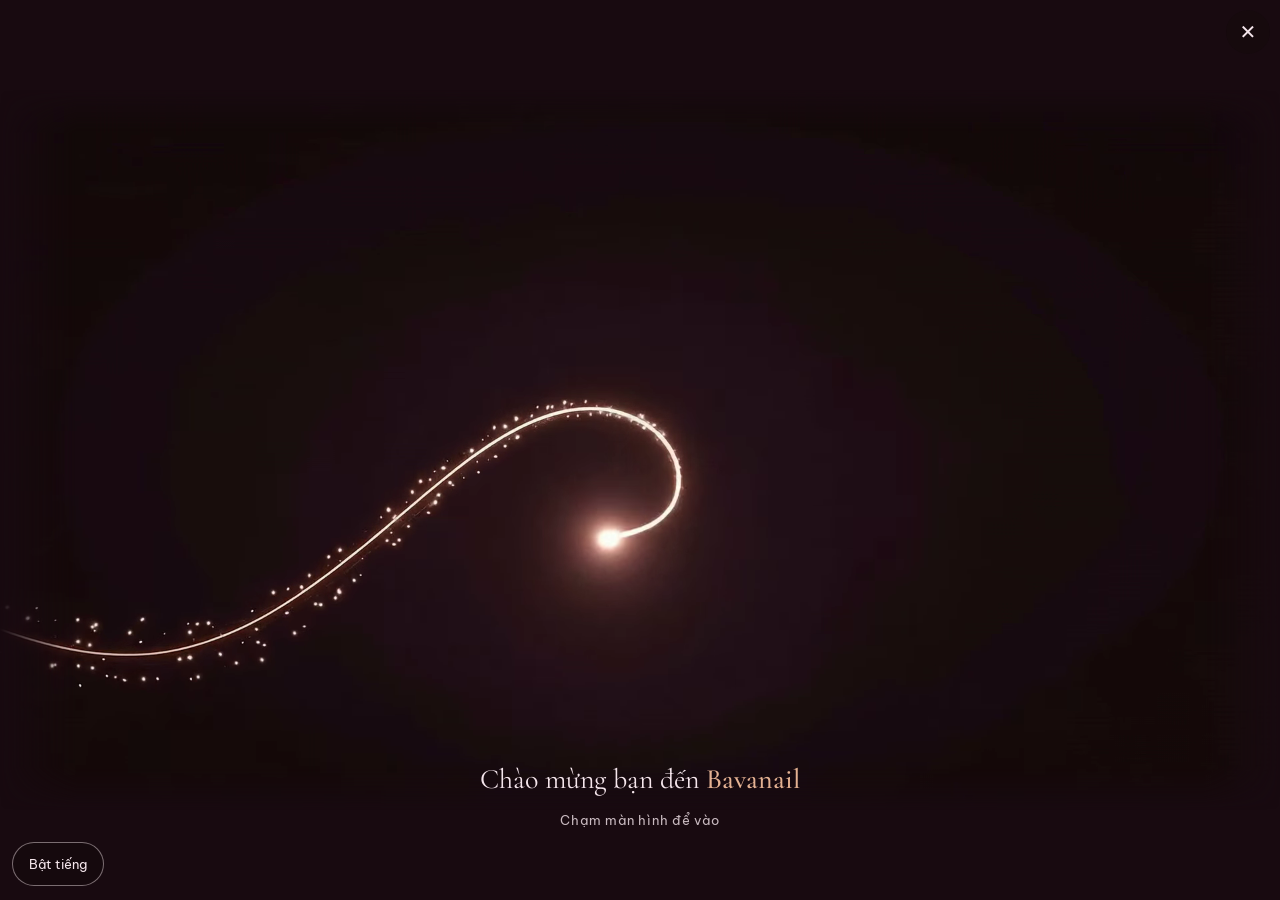
==== commit c05c4146: "BAVANAIL v2 · câu chữ theo nghiệm thu, gửi ảnh trước, Ổ kén quà trước Co-Authored-By: Claude Opus 5." ====
--- a/v2/index.html
+++ b/v2/index.html
@@ -408,6 +408,10 @@
 .mlab{flex-basis:auto;margin:0;font-size:14px}#cnt{font-variant-numeric:tabular-nums;white-space:nowrap}
 .quick{display:block;border:0;background:none;padding:8px 0;margin-top:6px;font-size:14px;text-align:left}.quick span{margin-right:8px}.quick i{margin-left:6px;white-space:nowrap}.quick b{text-decoration:underline;text-decoration-color:var(--gold);text-underline-offset:3px}
 .lbc small{text-transform:none;letter-spacing:.02em}.lbnote{margin-top:8px;font-size:12.5px}
+.okst{display:inline-block;margin:6px 0 4px;padding:6px 12px;border-radius:999px;background:#FFF1EA;border:1px solid var(--gold2);color:var(--ink);font-size:13px;font-weight:500}
+.gifth{margin:18px 0 0;font-size:12px;letter-spacing:.18em;text-transform:uppercase;color:var(--pink)}.gifts{margin-top:10px}
+.how{margin-top:14px}.how summary,.pself summary{cursor:pointer;min-height:44px;display:flex;align-items:center;font-size:14px;text-decoration:underline;text-underline-offset:3px}
+.how summary{color:#F5E6EC;text-decoration-color:var(--pink)}.pself{margin-top:12px}.pself summary{color:var(--ink2);text-decoration-color:var(--gold)}
 </style>
 <script type="importmap">{"imports":{"three":"./a/3d/three.module.min.js"}}</script>
 </head>
@@ -442,9 +446,9 @@
     <div class="wrap atelier">
       <div>
         <p class="eyebrow">The Velvet Atelier</p>
-        <h1>Chạm một thẻ, <em>bướm sẽ dẫn đường</em></h1>
+        <h1>Hôm nay, bạn muốn <em>hoá thành nàng bướm nào?</em></h1>
         <p class="lead">Mỗi bộ móng treo như một món trang sức. Chạm để ướm lên tay, chọn bộ ưng ý rồi phối cùng trang phục.</p>
-        <div class="more cols" id="cols" role="group" aria-label="Bộ sưu tập"><button class="hbtn" id="fitBtn" aria-expanded="false" aria-controls="fitBox">✦ Hợp tay tôi</button></div>
+        <div class="more cols" id="cols" role="group" aria-label="Bộ sưu tập"><button class="hbtn" id="fitBtn" aria-expanded="false" aria-controls="fitBox">✦ Dành riêng cho bạn</button></div>
         <div class="fit" id="fitBox" hidden>
           <p class="fqh">Tông da của bạn</p><div class="more" role="group" aria-label="Tông da" id="fitT"></div>
           <p class="fqh">Ngón tay</p><div class="more" role="group" aria-label="Ngón tay" id="fitF"></div>
@@ -462,7 +466,7 @@
       </div>
       <div class="under">
         <p class="mlab" id="mlab"></p>
-        <button class="ghost" id="pin" aria-expanded="false" aria-controls="pinD">＋ Không thấy mẫu ưng? Gửi ảnh riêng để ước giá</button>
+        <button class="ghost" id="pin" aria-expanded="false" aria-controls="pinD">＋ Đã có bộ móng trong mơ? Gửi ảnh, thợ báo giá</button>
       </div>
       <div class="lb">
         <p class="eyebrow">Lookbook</p>
@@ -498,7 +502,7 @@
       <div class="box">
         <p class="eyebrow">Chọn giờ</p>
         <h2>Bavanail giữ ghế cho <em>bạn</em></h2>
-        <p class="note" id="bkNote">Bản thử: lịch 4 thợ là giả lập. Bản chạy thật lấy từ tiến độ thợ; giờ kín tự ẩn, không chọn thợ.</p>
+        <p class="note" id="bkNote">Bản thử: lịch 4 thợ là giả lập. Bản thật cập nhật theo tiến độ của thợ, giờ nào kín sẽ tự ẩn để bạn chỉ thấy giờ còn trống.</p>
         <div class="sec"><p>Ngày</p><div class="days" id="days" role="group" aria-label="Chọn ngày"></div><div class="prog" id="prog" hidden></div></div>
         <div class="sec"><p>Giờ <span id="slotCnt"></span></p><div class="slots" id="slots" role="group" aria-label="Chọn giờ"></div><div class="wait" id="wait" hidden></div></div>
         <div class="field"><label for="nm">Tên gọi</label><input id="nm" autocomplete="nickname" placeholder="Ví dụ: Mai Anh"></div>
@@ -506,12 +510,12 @@
       </div>
       <div class="box" id="recapBox">
         <ol class="stt" id="stt" aria-label="Trạng thái phiếu"><li>Ước giá</li><li>Yêu cầu đã gửi</li><li>Lịch đã xác nhận</li></ol>
-        <p class="eyebrow" style="margin-bottom:10px">Phiếu ước tính</p>
+        <p class="eyebrow" style="margin-bottom:10px">Chi phí dự kiến</p>
         <div class="recap"><img id="rcImg" alt=""><div><b id="rcName"></b><span class="meta" id="rcLine"></span></div></div>
         <div class="rows num" id="rcRows"></div>
         <details class="code" id="codeBox"><summary id="codeSum">Có mã giảm / thẻ quà?</summary><div class="offers" id="offers" role="group" aria-label="Ưu đãi bạn dùng được"></div><div class="codeRow"><input id="codeIn" aria-label="Mã giảm hoặc thẻ quà" placeholder="Nhập mã" autocomplete="off" autocapitalize="characters"><button id="codeBtn">Áp dụng</button></div><p class="note" id="codeMsg">Thẻ quà hoặc mã khác thì nhập vào ô trên (bản thử: GIFT50). 1 mã mỗi phiếu, không cộng dồn.</p></details>
-        <div style="display:flex;justify-content:space-between;align-items:center;margin-top:12px;gap:10px"><span class="note" style="margin:0" id="estNote">Giá ước tính: thợ chốt lại trước khi làm, không tự tăng khi chưa hỏi bạn.</span><button class="edit" id="edit">Sửa lựa chọn</button></div>
-        <div class="ok" id="ok"><img src="a/buom.svg" alt=""><h2 id="okH">Đã gửi yêu cầu <em>giữ chỗ</em></h2><p class="note" id="okLine"></p><p class="note" id="okNext"></p><p class="note">Đây là bản thử: không có phiếu nào được gửi đi.</p><div class="dep" id="dep"><label for="depSel">Bạn đi từ quận nào? Bavanail tính giờ nên xuất phát</label><select id="depSel"></select><p class="note" id="depOut"></p></div><button class="cocinv" id="cocInv">Mở Ổ kén: xem hành trình hoá bướm của bạn ✦</button></div>
+        <div style="display:flex;justify-content:space-between;align-items:center;margin-top:12px;gap:10px"><span class="note" style="margin:0" id="estNote">Chi phí dự kiến: thợ cùng bạn xác nhận lại trước khi bắt đầu, mọi thay đổi đều hỏi bạn trước.</span><button class="edit" id="edit">Sửa lựa chọn</button></div>
+        <div class="ok" id="ok"><img src="a/buom.svg" alt=""><h2 id="okH">Một cuộc hẹn với vẻ đẹp <em>đang chờ bạn</em></h2><p class="okst" id="okSt" role="status"></p><p class="note" id="okLine"></p><p class="note" id="okNext"></p><p class="note">Đây là bản thử: không có phiếu nào được gửi đi.</p><div class="dep" id="dep"><label for="depSel">Bạn đi từ quận nào? Bavanail tính giờ nên xuất phát</label><select id="depSel"></select><p class="note" id="depOut"></p></div><button class="cocinv" id="cocInv">Mở Ổ kén: xem hành trình hoá bướm của bạn ✦</button></div>
       </div>
     </div>
   </section>
@@ -533,11 +537,18 @@
       <button role="tab" id="ct2" aria-controls="cp2" aria-selected="false" tabindex="-1">Ví Kén</button>
     </div>
     <div class="tpane" id="cp0" role="tabpanel" aria-labelledby="ct0">
+    <p class="gifth">Quà đang chờ bạn</p>
+    <div class="layers gifts">
+      <div class="layer"><i>✦</i><div><b>Quà chào mừng 50.000đ</b><span>Dành cho lần đầu bạn ghé Bavanail, chọn trong mục ưu đãi khi đặt lịch.</span></div></div>
+      <div class="layer"><i>❀</i><div><b>Thẻ Look sau mỗi lần làm</b><span>Một tấm thiệp mang tên bộ móng của bạn, xinh như nhãn nước hoa, để khoe lên Story.</span></div></div>
+      <div class="layer"><i>◈</i><div><b>Hộp ngọc &amp; JackPot</b><span>Lượt nào cũng có quà, có những món chỉ dành cho nàng đã hoá bướm.</span></div></div>
+    </div>
+    <p class="gifth">Hành trình của bạn</p>
     <div class="tiers"><div class="tier on"><i></i>Trứng Ngọc</div><div class="tier"><i></i>Sâu Non</div><div class="tier"><i></i>Kén Lụa</div><div class="tier"><i></i>Bướm</div></div>
     <p class="near">Chỉ còn 1 lần làm móng để nở thành Sâu Non ✦</p>
-    <div class="layers">
-      <div class="layer"><i>❋</i><div><b>Sợi Tơ Titan</b><span>Chỉ đến từ lần làm móng thật và gói nạp Ví Kén. Tơ quyết định hạng của bạn và đổi được vé JackPot.</span></div></div>
-    </div>
+    <details class="how"><summary>Cách hoá bướm</summary><div class="layers">
+      <div class="layer"><i>❋</i><div><b>Sợi Tơ Titan</b><span>Mỗi lần làm móng và mỗi gói Ví Kén dệt thêm tơ cho bạn. Tơ đưa bạn lên hạng mới và đổi thành vé JackPot.</span></div></div>
+    </div></details>
     <div class="lookcard" id="lookcard" aria-label="Thẻ Look 9:16">
       <img class="ph" id="lcImg" alt="">
       <div class="info"><div class="nm" id="lcName"></div><div class="sw" id="lcSw"></div><div class="mt" id="lcMeta"></div><div class="sig"><span>BAVANAIL · HÀ NỘI</span><img src="a/buom.svg" alt=""></div></div>
@@ -554,7 +565,7 @@
     </div>
     <div class="tpane" id="cp2" role="tabpanel" aria-labelledby="ct2" hidden>
       <div class="layers">
-        <div class="layer"><i>◈</i><div><b>Ví Kén</b><span>Nạp trước dùng sau, kèm đặc quyền riêng và tơ cộng nhanh hơn. Không giảm giá dịch vụ, chỉ thêm quà.</span></div></div>
+        <div class="layer"><i>◈</i><div><b>Ví Kén</b><span>Nạp trước dùng sau, mỗi gói đi kèm quà, đặc quyền riêng và tơ dệt nhanh hơn.</span></div></div>
       </div>
       <p class="soon">Bản thử: chưa nạp được. Các gói Ví Kén sẽ hiện ở đây khi tiệm chốt bảng gói.</p>
     </div>
@@ -565,15 +576,17 @@
   <div class="sheet">
     <button class="x" id="pinX" aria-label="Đóng ước giá">×</button>
     <p class="eyebrow">Mẫu riêng của bạn</p>
-    <h2 id="pinT">Ước giá <em>từ ảnh mẫu</em></h2>
-    <p class="note">Có ảnh từ Pinterest, Instagram…? Chọn những gì bạn thấy trên móng, giá tính theo bảng giá công khai.</p>
-    <label class="up"><input type="file" accept="image/*" id="pinFile"><span id="pinUpTx">＋ Thêm ảnh mẫu <small>(tuỳ chọn)</small></span><img id="pinPrev" alt="Ảnh mẫu bạn chọn" hidden></label>
+    <h2 id="pinT">Bộ móng <em>trong mơ của bạn</em></h2>
+    <p class="note">Ảnh từ Pinterest, Instagram hay ảnh bạn tự chụp đều được. Gửi ảnh là đủ, thợ xem và báo giá cho bạn.</p>
+    <label class="up"><input type="file" accept="image/*" id="pinFile"><span id="pinUpTx">＋ Thêm ảnh mẫu</span><img id="pinPrev" alt="Ảnh mẫu bạn chọn" hidden></label>
+    <details class="pself" id="pSelf"><summary>Muốn biết trước khoảng giá? Tự chọn nền, chi tiết, độ dài</summary>
     <p class="fqh">1 · Nền móng</p><div class="opts" id="pBase" role="group" aria-label="Nền móng"></div>
     <p class="fqh">2 · Chi tiết trên móng <small>(chọn nhiều, có thể bỏ qua)</small></p><div class="opts" id="pDet" role="group" aria-label="Chi tiết"></div>
     <p class="fqh">3 · Độ dài</p><div class="opts" id="pLen" role="group" aria-label="Độ dài"></div>
+    </details>
     <div class="pest" id="pEst" aria-live="polite"></div>
-    <button class="cta" id="pinGo" disabled>Chọn nền móng để xem giá</button>
-    <p class="note">Thợ xem ảnh và móng thật, chốt giá trước khi làm; không vượt mức cao của khoảng giá khi chưa hỏi bạn.</p>
+    <button class="cta" id="pinGo" disabled>Thêm ảnh mẫu để gửi thợ</button>
+    <p class="note">Thợ xem ảnh và móng thật, cùng bạn xác nhận chi phí trước khi làm; mọi thay đổi đều hỏi bạn trước.</p>
   </div>
 </div>
 <div id="menu" role="dialog" aria-modal="true" aria-labelledby="menuT">
@@ -596,7 +609,7 @@
     <div class="tpane" id="mp0" role="tabpanel" aria-labelledby="mt0">
       <div class="pcat" id="pcat" role="group" aria-label="Nhóm dịch vụ"></div>
       <table class="ptab num" id="ptab"></table>
-      <p class="pnote" data-t="pnote">Giá tham khảo của bản thử, áp dụng cho bộ 10 móng. Giá công khai, không mặc cả; thợ xem móng thật và chốt giá trước khi làm.</p>
+      <p class="pnote" data-t="pnote">Giá tham khảo của bản thử, áp dụng cho bộ 10 móng. Minh bạch từng mức giá; thợ xem móng thật và cùng bạn xác nhận trước khi làm.</p>
     </div>
     <div class="tpane" id="mp1" role="tabpanel" aria-labelledby="mt1" hidden>
       <label class="fq"><span class="sr" data-t="ask">Hỏi nhanh</span><input type="search" id="fqIn" maxlength="80" autocomplete="off" placeholder="Gõ câu hỏi, ví dụ: cọc, huỷ lịch, mẫu riêng"></label>
@@ -605,19 +618,19 @@
     <div class="tpane about" id="mp2" role="tabpanel" aria-labelledby="mt2" hidden>
       <h3>Bavanail · Bạn và Nail</h3>
       <p>Một nail atelier nhỏ ở Hà Nội. Bước vào Bavanail giống như về nhà một người bạn có gu: sang, yên tĩnh, và bạn là nhân vật chính.</p>
-      <p>Câu chuyện của tiệm: nàng công chúa mời người bạn vào lâu đài của mình, giải thích từng thứ để bạn không thấy xa lạ. Lâu đài có luật, nhưng luật mềm; chỉ những gì liên quan đến an toàn, vệ sinh, giá và thông tin của bạn là luôn chặt.</p>
+      <p>Câu chuyện của tiệm: nàng công chúa mời người bạn vào lâu đài của mình, giải thích từng thứ để bạn không thấy xa lạ. Lâu đài có luật, nhưng luật mềm như một lời mời; chỉ an toàn, vệ sinh và thông tin của bạn là luôn được giữ gìn cẩn trọng.</p>
       <p>Con bướm là lời hứa: từ kén đến bướm cần kiên nhẫn. Với bạn, đó là hành trình tìm ra bộ móng của riêng mình; với thợ, là con đường từ học việc thành nghệ nhân.</p>
       <div class="vals">
-        <div><b>Giá công khai, không mặc cả</b>Phiếu ước tính trước khi làm, thợ chốt giá với bạn trước khi bắt đầu.</div>
-        <div><b>Thợ nào cũng như thợ quen</b>Hồ sơ móng của bạn được lưu; mọi thợ làm theo cùng một chuẩn.</div>
-        <div><b>Ảnh thật, không ảnh mạng</b>Ảnh mẫu hiện là ảnh mô phỏng; ảnh thành phẩm thật cập nhật sau khai trương.</div>
+        <div><b>Minh bạch từng mức giá</b>Bạn biết chi phí dự kiến trước khi đến; thợ cùng bạn xác nhận lại trước khi bắt đầu.</div>
+        <div><b>Luôn thấu hiểu đôi tay bạn</b>Hồ sơ móng của bạn được lưu lại, để lần nào đến Bavanail cũng như gặp lại người quen.</div>
+        <div><b>Ảnh thật từ chính tiệm</b>Ảnh mẫu hiện là ảnh mô phỏng; ảnh thành phẩm thật cập nhật sau khai trương.</div>
       </div>
       <h3>Chính sách</h3>
       <p class="draft">Bản dự thảo của bản thử: chủ tiệm duyệt và công bố chính thức trước ngày khai trương.</p>
       <div class="pol">
-        <details><summary>Đặt lịch, đến trễ, huỷ lịch</summary><ul><li>Lịch được giữ tối đa 15 phút; trễ hơn, Bavanail xếp bạn vào khung trống gần nhất.</li><li>Đổi hoặc huỷ: nhắn Zalo trước giờ hẹn để Bavanail mời khách trong hàng chờ.</li><li>Lịch thường không cần cọc. Mẫu cầu kỳ có thể giữ chỗ bằng cọc nhỏ, trừ vào hoá đơn.</li><li>Không đến mà không báo 2 lần: lần sau cần cọc 100.000đ khi đặt (trừ vào hoá đơn).</li></ul></details>
-        <details><summary>Giá và thanh toán</summary><ul><li>Giá công khai trong Bảng giá, áp dụng cho bộ 10 móng; không mặc cả.</li><li>Giá trên web là ước tính; thợ xem móng thật và chốt giá trước khi làm, không tăng giá khi chưa hỏi bạn.</li><li>Thanh toán tiền mặt, chuyển khoản hoặc QR. Hoá đơn theo quy định, xuất hoá đơn khi bạn yêu cầu.</li></ul></details>
-        <details><summary>Ưu đãi và mã giảm</summary><ul><li>Mỗi phiếu dùng 1 mã, không cộng dồn; tổng giảm trên một hoá đơn không quá 30%.</li><li>Bavanail chỉ giảm theo khuyến mãi đã công bố, khi tiệm có sự cố trong lúc làm, hoặc voucher bảo hành.</li></ul></details>
+        <details><summary>Đặt lịch, đến trễ, huỷ lịch</summary><ul><li>Lịch được giữ tối đa 15 phút; trễ hơn, Bavanail xếp bạn vào khung trống gần nhất.</li><li>Đổi hoặc huỷ: nhắn Zalo trước giờ hẹn để Bavanail mời khách trong hàng chờ.</li><li>Lịch thường không cần cọc. Mẫu cầu kỳ có thể giữ chỗ bằng cọc nhỏ, trừ vào hoá đơn.</li><li>Nếu lỡ hẹn mà chưa kịp báo, những lần sau Bavanail có thể nhờ bạn giữ chỗ bằng một khoản cọc nhỏ, được trừ vào hoá đơn.</li></ul></details>
+        <details><summary>Giá và thanh toán</summary><ul><li>Mọi mức giá đều minh bạch trong Bảng giá, áp dụng cho bộ 10 móng.</li><li>Giá trên web là chi phí dự kiến; thợ xem móng thật và cùng bạn xác nhận trước khi làm, mọi thay đổi đều hỏi bạn trước.</li><li>Thanh toán tiền mặt, chuyển khoản hoặc QR. Hoá đơn theo quy định, xuất hoá đơn khi bạn yêu cầu.</li></ul></details>
+        <details><summary>Ưu đãi và mã giảm</summary><ul><li>Mỗi phiếu áp dụng một mã ưu đãi; ưu đãi trên một hoá đơn thường tối đa 30%.</li><li>Ưu đãi đến từ các chương trình Bavanail công bố, quà trong Ổ kén và những món quà nhỏ tiệm dành riêng cho bạn. Nếu buổi làm có điều gì chưa trọn vẹn từ phía tiệm, Bavanail luôn có cách bù đắp.</li></ul></details>
         <details><summary>Bảo hành</summary><ul><li>Lỗi do tiệm (bong, gãy, sai mẫu đã chốt): Bavanail sửa lại cho bạn.</li><li>Đã sửa mà bạn vẫn chưa ưng: Bavanail gửi voucher bảo hành.</li><li>Thời hạn và điều kiện cụ thể: chủ tiệm chốt trước khai trương.</li></ul></details>
         <details><summary>Thông tin cá nhân và ảnh của bạn</summary><ul><li>Tên và số điện thoại chỉ dùng để hẹn lịch, nhắn Zalo xác nhận và nhắc lịch; không bán, không chia sẻ cho bên khác.</li><li>Ảnh tay của bạn chỉ được đăng khi bạn đồng ý; bạn có thể yêu cầu gỡ bất cứ lúc nào.</li><li>Xử lý dữ liệu cá nhân theo Nghị định 13/2023/NĐ-CP. Ở bản thử này, không có dữ liệu nào được gửi đi.</li></ul></details>
         <details><summary>Vệ sinh và an toàn</summary><ul><li>Dụng cụ kim loại được làm sạch, khử khuẩn sau mỗi khách; dũa, bông, khăn dùng một lần hoặc giặt riêng.</li><li>Báo thợ nếu da tay đang tổn thương hoặc bạn từng dị ứng gel; thợ có thể đổi cách làm hoặc hẹn lại.</li></ul></details>
@@ -828,7 +841,7 @@
     b.onclick=function(){tapCard(b,s)};box.appendChild(b)});
   var d=$('#dots');d.innerHTML=st.shown.map(function(_,k){return '<i'+(k===0?' class="on"':'')+'></i>'}).join('');
   if($('#emPin'))$('#emPin').onclick=function(){openPin()};
-  var cl=$('#cols'),fbn=$('#fitBtn');cl.innerHTML='';if(fbn)cl.appendChild(fbn);(st.fit&&st.fit.f?[{k:'fit',n:'Hợp tay bạn · '+fitIdx(st.fit).length,v:1}]:[]).concat(COLS).forEach(function(o){var c=document.createElement('button');c.className='chip';c.innerHTML=o.n+(o.nw?'<span class="nw">MỚI</span>':'');if(o.v)c.classList.add('vfit');c.setAttribute('aria-pressed',String(st.col===o.k));
+  var cl=$('#cols'),fbn=$('#fitBtn');cl.innerHTML='';if(fbn)cl.appendChild(fbn);(st.fit&&st.fit.f?[{k:'fit',n:'Dành riêng cho bạn · '+fitIdx(st.fit).length,v:1}]:[]).concat(COLS).forEach(function(o){var c=document.createElement('button');c.className='chip';c.innerHTML=o.n+(o.nw?'<span class="nw">MỚI</span>':'');if(o.v)c.classList.add('vfit');c.setAttribute('aria-pressed',String(st.col===o.k));
     c.onclick=function(){if(st.col===o.k)return;st.col=o.k;st.shown=o.k==='fit'?fitIdx(st.fit):colIdx(o.k);chime(1174.7);var cs=$('#cards'),sb=cs.style.scrollBehavior;cs.style.scrollBehavior='auto';renderCards();cs.scrollLeft=0;cs.style.scrollBehavior=sb;navUi()};cl.appendChild(c)});
   var cn=COLS.find(function(x){return x.k===st.col});
   if(st.col==='done')$('#mlab').innerHTML='<b>Tiệm đã làm</b> · ảnh khách thật, có sau khai trương';
@@ -861,7 +874,7 @@
   $('#fitF').innerHTML=FINGERS.map(function(g){return '<button class="chip" data-f="'+g.k+'" aria-pressed="'+(f.f===g.k)+'">'+g.n+'</button>'}).join('');
   $$('#fitT .chip').forEach(function(b){b.onclick=function(){st.fit=Object.assign({},st.fit,{t:b.dataset.t});fitApply()}});
   $$('#fitF .chip').forEach(function(b){b.onclick=function(){st.fit=Object.assign({},st.fit,{f:b.dataset.f});fitApply()}});
-  var fb=$('#fitBtn');fb.textContent=f.t&&f.f?'✦':'✦ Hợp tay tôi';fb.classList.toggle('ico',!!(f.t&&f.f));fb.setAttribute('aria-label',f.t&&f.f?'Hợp tay tôi: '+fitTxt(f)+' · chạm để đổi':'Hợp tay tôi: lọc mẫu theo tông da và ngón tay')}
+  var fb=$('#fitBtn');fb.textContent=f.t&&f.f?'✦':'✦ Dành riêng cho bạn';fb.classList.toggle('ico',!!(f.t&&f.f));fb.setAttribute('aria-label',f.t&&f.f?'Dành riêng cho bạn: '+fitTxt(f)+' · chạm để đổi':'Dành riêng cho bạn: gợi ý mẫu theo tông da và ngón tay')}
 function fitApply(){var f=st.fit;chime(1174.7);if(!(f&&f.t&&f.f)){renderFit();return}
   try{localStorage.setItem('bvFit',JSON.stringify(f))}catch(e){}
   st.col='fit';st.shown=fitIdx(f);var cs=$('#cards'),sb=cs.style.scrollBehavior;cs.style.scrollBehavior='auto';renderCards();cs.scrollLeft=0;cs.style.scrollBehavior=sb;navUi();
@@ -881,12 +894,12 @@
   $$('#pDet .opt').forEach(function(b){b.onclick=function(){var i=+b.dataset.i,k=pd.d.indexOf(i);if(k>=0)pd.d.splice(k,1);else{pd.d.push(i);if(i<2){var o=1-i,ko=pd.d.indexOf(o);if(ko>=0)pd.d.splice(ko,1)}}pd.d.sort();chime(1244.5);renderPin()}});
   $$('#pLen .opt').forEach(function(b){b.onclick=function(){pd.t=+b.dataset.i;chime(1174.7);renderPin()}});
   var P=pinCalc(pd),e=$('#pEst'),g=$('#pinGo');
-  if(!P){e.innerHTML='<div><span>Chọn nền móng trong ảnh để xem khoảng giá.</span></div>';g.disabled=true;g.textContent='Chọn nền móng để xem giá';return}
+  if(!P){e.innerHTML=pd.img?'<div><span>Thợ xem ảnh và báo giá cho bạn qua Zalo.</span></div>':'';g.disabled=!pd.img;g.textContent=pd.img?'Gửi ảnh, chọn giờ →':'Thêm ảnh mẫu để gửi thợ';return}
   e.innerHTML=pinRows(P)+'<div class="tot"><span>Khoảng giá · '+HM(P.m)+'</span><span>'+K(P.p)+' – '+K(P.hi)+'</span></div>';g.disabled=false;g.textContent='Chốt ước tính → Chọn giờ'}
-function openPin(){if(st.pin)pd=JSON.parse(JSON.stringify(st.pin));renderPin();openDr('pin');chime(1318.5)}
+function openPin(){if(st.pin)pd=JSON.parse(JSON.stringify(st.pin));if(pd.b>=0)$('#pSelf').open=true;renderPin();openDr('pin');chime(1318.5)}
 $('#pin').onclick=openPin;
-$('#pinFile').onchange=function(){var f=this.files&&this.files[0];if(!f||!/^image\//.test(f.type))return;try{if(pd.img)URL.revokeObjectURL(pd.img)}catch(e){}pd.img=URL.createObjectURL(f);var im=$('#pinPrev');im.src=pd.img;im.hidden=false;$('#pinUpTx').innerHTML='Đã thêm ảnh mẫu <small>(bản thử: ảnh chỉ nằm trên máy bạn)</small>'};
-$('#pinGo').onclick=function(){if(pd.b<0)return;st.pin=JSON.parse(JSON.stringify(pd));st.quick=false;st.set=null;st.tech=null;st.look=-1;st.add=[false,false];closeDr('pin',true);go(2)};
+$('#pinFile').onchange=function(){var f=this.files&&this.files[0];if(!f||!/^image\//.test(f.type))return;try{if(pd.img)URL.revokeObjectURL(pd.img)}catch(e){}pd.img=URL.createObjectURL(f);var im=$('#pinPrev');im.src=pd.img;im.hidden=false;$('#pinUpTx').innerHTML='Đã thêm ảnh mẫu · chạm để đổi <small>(bản thử: ảnh chỉ nằm trên máy bạn)</small>';renderPin()};
+$('#pinGo').onclick=function(){if(pd.b<0&&!pd.img)return;st.pin=JSON.parse(JSON.stringify(pd));st.quick=false;st.set=null;st.tech=null;st.look=-1;st.add=[false,false];closeDr('pin',true);go(2)};
 $('#pinX').onclick=function(){closeDr('pin')};$('#pinVeil').onclick=function(){closeDr('pin')};
 function alert0(t){var n=$('#toast');if(!n){n=document.createElement('div');n.id='toast';n.setAttribute('role','status');n.style.cssText='position:fixed;left:50%;bottom:calc(90px + env(safe-area-inset-bottom,0px));transform:translateX(-50%);z-index:60;max-width:min(92vw,460px);padding:12px 16px;border-radius:14px;background:#2B1626;color:#fff;font-size:13px;box-shadow:0 10px 30px rgba(0,0,0,.25)';document.body.appendChild(n)}n.textContent=t;n.style.display='block';clearTimeout(n._t);n._t=setTimeout(function(){n.style.display='none'},4200)}
 function choose(s){st.quick=false;st.pin=null;if(st.set!==s.id){st.add=[false,false]}st.set=s.id;st.tech=null;st.look=-1;st.hs=-1;st.h3=null;st.view='hand';go(1)}
@@ -957,7 +970,9 @@
 var QUICK={n:'Giữ ghế, chọn mẫu sau',m:90,p:180};
 var CODES={BANMOI:{n:'Khách mới',v:50},BAVA10:{n:'Giảm 10%',pc:10},GIFT50:{n:'Thẻ quà 50.000đ',v:50}};
 function disc(p){var c=st.code&&CODES[st.code];if(!c)return 0;return Math.min(p,c.pc?Math.round(p*c.pc/100):c.v)}
-function totals(){var d;if(st.pin){var P=pinCalc(st.pin);d=disc(P.p);return {pin:1,P:P,s:null,t:P.t,ad:[],p0:P.p,d:d,p:P.p-d,pmax:P.hi-d,m:P.m}}
+var pbMin=Math.min.apply(null,PB.map(function(x){return x.p}));
+function totals(){var d;if(st.pin&&st.pin.b<0){d=disc(pbMin);return {pin:1,photo:1,P:null,s:null,t:{n:'Thợ báo giá theo ảnh',p:0},ad:[],p0:pbMin,d:d,p:pbMin-d,pmax:setMax-d,m:120}}
+  if(st.pin){var P=pinCalc(st.pin);d=disc(P.p);return {pin:1,P:P,s:null,t:P.t,ad:[],p0:P.p,d:d,p:P.p-d,pmax:P.hi-d,m:P.m}}
   if(st.quick){d=disc(QUICK.p);return {quick:1,s:null,t:{n:'Chọn mẫu sau',p:0},ad:[],p0:QUICK.p,d:d,p:QUICK.p-d,pmax:setMax-d,m:QUICK.m}}
   var s=cur();if(!s)return null;var t=TECH[techOf(s)],ad=ADD.filter(function(a,i){return st.add[i]}),ap=ad.reduce(function(n,a){return n+a.p},0),am=ad.reduce(function(n,a){return n+a.m},0),p0=s.p+t.p+ap;d=disc(p0);return {s:s,t:t,ad:ad,p0:p0,d:d,p:p0-d,m:s.m+t.m+am}}
 function renderBar(){var bar=$('#bar'),T=totals(),bk=$('#barBack');bk.hidden=!(st.scr>0);bk.onclick=function(){go(st.scr===2&&(st.quick||st.pin)?0:st.scr-1)};
@@ -1021,6 +1036,9 @@
   if(T.quick){$('#rcImg').src='a/buom.svg';$('#rcImg').alt='';$('#rcName').textContent=QUICK.n;$('#rcLine').textContent='Giữ '+HM(QUICK.m)+' · chọn mẫu trong Tủ móng hoặc tại tiệm';
     $('#rcRows').innerHTML='<div><span>Sơn gel trơn (thấp nhất)</span><span>'+K(QUICK.p)+'</span></div><div><span>Nếu chọn mẫu Tủ móng</span><span>tới '+K(setMax)+'</span></div>'+(T.d?'<div class="dsc"><span>Mã '+st.code+'</span><span>−'+K(T.d)+'</span></div>':'')+'<div class="tot"><span>Ước tính</span><span>'+K(T.p)+' – '+K(T.pmax)+'</span></div>';
     $('#edit').textContent='Chọn mẫu ngay'}
+  else if(T.photo){$('#rcImg').src=st.pin.img||'a/buom.svg';$('#rcImg').alt=st.pin.img?'Ảnh mẫu của bạn':'';$('#rcName').textContent='Bộ móng trong mơ của bạn';$('#rcLine').textContent='Thợ xem ảnh và báo giá · giữ '+HM(T.m);
+    $('#rcRows').innerHTML='<div><span>Theo ảnh mẫu của bạn</span><span>thợ báo giá</span></div>'+(T.d?'<div class="dsc"><span>Mã '+st.code+' · '+CODES[st.code].n+'</span><span>−'+K(T.d)+'</span></div>':'')+'<div class="tot"><span>Tham khảo</span><span>'+K(T.p)+' – '+K(T.pmax)+'</span></div>';
+    $('#edit').textContent='Đổi ảnh mẫu'}
   else if(T.pin){$('#rcImg').src=st.pin.img||'a/buom.svg';$('#rcImg').alt=st.pin.img?'Ảnh mẫu của bạn':'';$('#rcName').textContent='Mẫu riêng của bạn';$('#rcLine').textContent='Nền '+T.P.b.n.toLowerCase()+' · '+T.t.n+' · '+HM(T.m);
     $('#rcRows').innerHTML=pinRows(T.P,T.d?'<div class="dsc"><span>Mã '+st.code+' · '+CODES[st.code].n+'</span><span>−'+K(T.d)+'</span></div>':'')+'<div class="tot"><span>Ước tính</span><span>'+K(T.p)+' – '+K(T.pmax)+'</span></div>';
     $('#edit').textContent='Sửa ước giá'}
@@ -1056,9 +1074,9 @@
   if(!nm){$('#nm').focus();alert0('Bạn cho Bavanail xin tên gọi nhé.');return}
   if(ph.length<9||ph.length>11){$('#ph').focus();alert0('Số điện thoại chưa đúng (9–11 số).');return}
   var T=totals(),pr=T.quick||T.pin?K(T.p)+' – '+K(T.pmax):K(T.p);st.ok=true;st.waited=md==='wait';
-  if(st.waited){$('#okH').innerHTML='Đã vào <em>hàng chờ</em>';$('#okLine').textContent=nm+' · '+dayName(st.day)+' · khung '+WINS[st.win][0].toLowerCase()+' · ước tính '+pr;
+  if(st.waited){$('#okH').innerHTML='Bavanail đã ghi tên bạn <em>vào hàng chờ</em>';$('#okSt').textContent='Trạng thái: đang trong hàng chờ · chưa có lịch';$('#okLine').textContent=nm+' · '+dayName(st.day)+' · khung '+WINS[st.win][0].toLowerCase()+' · ước tính '+pr;
     $('#okNext').textContent='Có ghế trống, Bavanail nhắn Zalo theo thứ tự; bạn có 15 phút để nhận chỗ.';$('#dep').hidden=true}
-  else{$('#okH').innerHTML='Đã gửi yêu cầu <em>giữ chỗ</em>';$('#okLine').textContent=nm+' · '+st.slot+', '+dayName(st.day)+' · ước tính '+pr;
+  else{$('#okH').innerHTML='Một cuộc hẹn với vẻ đẹp <em>đang chờ bạn</em>';$('#okSt').textContent='Trạng thái: đã gửi yêu cầu giữ chỗ · chờ Bavanail xác nhận qua Zalo';$('#okLine').textContent=nm+' · '+st.slot+', '+dayName(st.day)+' · ước tính '+pr;
     $('#okNext').textContent='Bước tiếp: Bavanail nhắn Zalo xác nhận, lúc đó lịch mới chính thức.';$('#dep').hidden=false;renderDep()}
   if(!T.quick&&!T.pin){try{localStorage.setItem('bvLast',JSON.stringify({set:st.set,tech:st.tech,add:st.add,look:st.look,nm:nm}))}catch(e){}renderQuick()}
   chime(1975.5);renderBook();renderBar();syncThread();var rb=$('#recapBox');if(rb.scrollIntoView)rb.scrollIntoView({block:'start',behavior:matchMedia('(prefers-reduced-motion:reduce)').matches?'auto':'smooth'})}
@@ -1066,7 +1084,7 @@
 function renderQuick(){var q=$('#quick'),L=lastBk();
   if(L){var s=SETS.find(function(x){return x.id===L.set});q.innerHTML='<span>Đặt như lần trước</span><b>'+s.n+' · '+TECH[L.tech==null?s.rec:L.tech].n+'</b><i>→</i>';
     q.onclick=function(){st.quick=false;st.pin=null;st.set=s.id;st.tech=L.tech;st.add=(L.add||[false,false]).slice(0,2);st.look=L.look==null?-1:L.look;st.hs=-1;go(2);if(L.nm&&!$('#nm').value)$('#nm').value=L.nm}}
-  else{q.innerHTML='<span>Chưa chọn được mẫu?</span><b>Giữ giờ trước, chọn mẫu sau</b><i>→</i>';
+  else{q.innerHTML='<span>Đã biết mình muốn gì?</span><b>Đặt lịch ngay, chọn mẫu sau</b><i>→</i>';
     q.onclick=function(){st.quick=true;st.pin=null;st.set=null;st.tech=null;st.add=[false,false];st.look=-1;go(2)}}}
 function syncThread(){var done=[!!st.set||!!st.quick||!!st.pin, st.quick||st.pin?st.scr===2:(st.scr>=1&&!!st.set&&(st.tech!=null||st.scr===2)), st.ok];
   var n=done[0]?(done[1]?(done[2]?3:2):1):0;$('#thread').style.setProperty('--p',Math.min(1,n/2));
@@ -1117,19 +1135,19 @@
  ['Tôi có thể mang ảnh mẫu từ Pinterest đến không?','Có. Thợ xem mẫu, điều chỉnh cho hợp dáng tay của bạn và báo giá trước khi bắt đầu.','Can I bring a Pinterest photo?','Yes. Our artist reviews it, adapts it to your hands and quotes the price before starting.'],
  ['Có cần đặt cọc không?','Lịch thường không cần cọc. Một số mẫu cầu kỳ giữ chỗ bằng một khoản cọc nhỏ, được trừ vào hoá đơn.','Do I need a deposit?','Regular bookings need no deposit. Some elaborate designs hold your seat with a small deposit, deducted from the bill.'],
  ['Tôi muốn đổi hoặc huỷ lịch?',ZL+' trước giờ hẹn ít nhất 3 tiếng để Bavanail sắp xếp lại cho bạn.','How do I change or cancel?',ZE+' at least 3 hours before your appointment and we will rearrange it.'],
- ['Nếu tôi đến trễ hoặc không đến?','Bavanail giữ lịch tối đa 15 phút. Trễ hơn, Bavanail xếp bạn vào khung trống gần nhất. Không đến mà không báo 2 lần, lần sau cần cọc 100.000đ khi đặt (được trừ vào hoá đơn).','What if I am late or miss it?','We hold your booking for up to 15 minutes. Later than that, we move you to the nearest free slot. After 2 no-shows without notice, the next booking needs a 100.000đ deposit (deducted from the bill).'],
+ ['Nếu tôi đến trễ hoặc không đến?','Bavanail giữ lịch tối đa 15 phút. Trễ hơn, Bavanail xếp bạn vào khung trống gần nhất. Nếu lỡ hẹn mà chưa kịp báo, những lần sau Bavanail có thể nhờ bạn giữ chỗ bằng một khoản cọc nhỏ, được trừ vào hoá đơn.','What if I am late or miss it?','We hold your booking for up to 15 minutes. Later than that, we move you to the nearest free slot. If you miss a visit without a word, we may ask for a small deposit next time, deducted from the bill.'],
  ['Hết khung giờ thì sao?','Bạn vào hàng chờ, chọn ngày, giờ và khoảng giờ có thể lệch. Có khung trống, Bavanail nhắn Zalo theo thứ tự và giữ chỗ 15 phút cho bạn.','What if all slots are full?','Join the waitlist with your day, time and how flexible you are. When a slot opens, we message you on Zalo in order and hold it for 15 minutes.'],
- ['Mã giảm giá dùng thế nào?','Mã từ Hộp ngọc và mã sinh nhật trong Ổ kén được tự áp dụng. Mã khác (bảo hành, thẻ quà) gõ ở dòng "Có mã/thẻ quà?" khi đặt lịch. Mã áp dụng theo điều kiện từng chương trình; tổng giảm trên một hoá đơn không quá 30%.','How do discount codes work?','Codes from your Gem Box and birthday codes in the Cocoon apply automatically. Other codes (warranty, gift cards) go in the "Have a code / gift card?" line when booking. Each code follows its own terms; total discount per bill is capped at 30%.'],
+ ['Mã giảm giá dùng thế nào?','Mã từ Hộp ngọc và mã sinh nhật trong Ổ kén được tự áp dụng. Mã khác (bảo hành, thẻ quà) gõ ở dòng "Có mã/thẻ quà?" khi đặt lịch. Mỗi mã áp dụng theo điều kiện của chương trình đó.','How do discount codes work?','Codes from your Gem Box and birthday codes in the Cocoon apply automatically. Other codes (warranty, gift cards) go in the "Have a code / gift card?" line when booking. Each code follows its own programme terms.'],
  ['Bavanail có làm móng cho các chàng không?','Có. Bavanail có các mẫu cho chàng, móng ngắn, gọn: chăm sóc trong suốt, đen nhám, chrome bạc, xanh rêu.','Do you do nails for men?','Yes. Short, clean sets for men: clear care, matte black, silver chrome, moss green.'],
  ['Thanh toán bằng gì?','Tiền mặt, chuyển khoản hoặc quét mã QR tại tiệm.','How can I pay?','Cash, bank transfer or QR code at the shop.'],
- ['Tôi có mẫu riêng, giá tính thế nào?','Ở Tủ móng, chạm "＋ Không thấy mẫu ưng? Gửi ảnh riêng" ngay dưới hốc thẻ, chọn những gì bạn thấy trên móng (nền, vẽ, đá, charm, nối…) để xem khoảng giá theo bảng giá công khai, rồi chọn giờ luôn. Thợ xem móng thật và chốt giá trước khi làm.','I have my own design. How is it priced?','In the Nail Wardrobe, tap "＋ Ảnh mẫu riêng · ước giá" (own design · estimate), tick what you see on the nails (base, art, stones, charms, extensions…) and get an estimate from the public price list. The artist checks your nails and confirms the price before starting.'],
- ['Tôi có được chọn thợ không?','Bavanail xếp thợ theo tiến độ để bạn được làm sớm nhất. Hồ sơ móng của bạn được lưu lại, nên thợ nào cũng làm đúng ý bạn như với khách quen.','Can I choose my artist?','We assign artists by availability so you are served soonest. Your nail profile is saved, so every artist treats you like a regular.'],
- ['Có mặc cả hoặc giảm giá riêng không?','Giá công khai, không mặc cả. Bavanail chỉ giảm theo khuyến mãi đã công bố, khi tiệm có sự cố trong lúc làm, hoặc voucher bảo hành.','Can I bargain or get a private discount?','Prices are public, no bargaining. We only discount through announced promotions, when the shop causes an issue during service, or with a warranty voucher.'],
+ ['Tôi có mẫu riêng, giá tính thế nào?','Ở Tủ móng, chạm "＋ Đã có bộ móng trong mơ?" ngay dưới hốc thẻ và gửi ảnh mẫu là đủ: thợ xem ảnh rồi báo giá cho bạn, bạn chọn giờ luôn. Muốn biết trước khoảng giá, bạn có thể tự chọn nền, chi tiết và độ dài.','I have my own design. How is it priced?','In the Nail Wardrobe, tap "＋ Dream set?" under the cards and simply send your photo: our artist reviews it and quotes for you, and you can pick a time right away. Curious about the range first? Choose the base, details and length yourself.'],
+ ['Tôi có được chọn thợ không?','Bavanail sắp xếp thợ theo tiến độ để bạn không phải chờ lâu. Hồ sơ móng của bạn được lưu lại, nên dù ai đón bạn, đôi tay bạn vẫn luôn được thấu hiểu như người quen.','Can I choose my artist?','We arrange artists by availability so you never wait long. Your nail profile is saved, so whoever welcomes you already understands your hands like an old friend.'],
+ ['Có ưu đãi riêng cho tôi không?','Mọi mức giá đều minh bạch trong Bảng giá. Ưu đãi đến từ các chương trình Bavanail công bố, quà trong Ổ kén và những món quà nhỏ tiệm dành riêng cho bạn. Nếu buổi làm có điều gì chưa trọn vẹn từ phía tiệm, Bavanail luôn có cách bù đắp.','Is there a special offer for me?','Every price is transparent in our price list. Offers come from announced programmes, gifts in the Cocoon and the little surprises we keep for you. If anything on our side falls short during your visit, we always make it right.'],
  ['Ảnh trên web có phải móng thật của tiệm?','Hiện là ảnh mô phỏng bằng AI để bạn hình dung. Ảnh thành phẩm thật sẽ được cập nhật sau khi tiệm khai trương.','Are the photos real work from the shop?','For now they are AI previews to help you imagine. Real photos will be added after the shop opens.']];
 var TX={vi:{menu:'Menu',city:'Hà Nội',snd:'Nhạc hộp',price:'Bảng giá',faq:'Hỏi đáp',ask:'Hỏi nhanh',hot:'Hotline / Zalo',hours:'mở cửa 10:00–21:00, cả tuần',ph:'Gõ câu hỏi, ví dụ: cọc, huỷ lịch, mẫu riêng',none:'Bavanail chưa có câu trả lời sẵn cho câu này. ',nonel:'Nhắn Zalo hỏi thợ',more:'Xem thêm ',morel:' câu hỏi',less:'Thu gọn',
- pnote:'Giá tham khảo của bản thử, áp dụng cho bộ 10 móng. Giá công khai, không mặc cả; thợ xem móng thật và chốt giá trước khi làm.',min:' phút',from:'từ ',per:' / móng',cat:'Nhóm dịch vụ'},
+ pnote:'Giá tham khảo của bản thử, áp dụng cho bộ 10 móng. Minh bạch từng mức giá; thợ xem móng thật và cùng bạn xác nhận trước khi làm.',min:' phút',from:'từ ',per:' / móng',cat:'Nhóm dịch vụ'},
  en:{menu:'Menu',city:'Hanoi',snd:'Music box',price:'Prices',faq:'FAQ',ask:'Quick question',hot:'Hotline / Zalo',hours:'open 10:00–21:00, every day',ph:'Type a question, e.g. deposit, cancel, own design',none:'No ready answer for that yet. ',nonel:'Ask us on Zalo',more:'Show ',morel:' more',less:'Show less',
- pnote:'Reference prices for this preview, for a set of 10 nails. Prices are public, no bargaining; the artist checks your nails and confirms before starting.',min:' min',from:'from ',per:' / nail',cat:'Service group'}};
+ pnote:'Reference prices for this preview, for a set of 10 nails. Every price is transparent; your artist checks your nails and confirms with you before starting.',min:' min',from:'from ',per:' / nail',cat:'Service group'}};
 var mc={cat:0,q:'',all:false},L=function(k){return TX[LANG][k]};
 function nb(t){return String(t).toLowerCase().normalize('NFD').replace(/[̀-ͯ]/g,'').replace(/đ/g,'d')}
 var STOP=['co','khong','the','toi','minh','la','gi','nao','bao','nhieu','duoc','em','a','oi','cho','va','cua','bavanail','shop','tiem','do','i','can','how','what','the','is','my','you','do','to'];
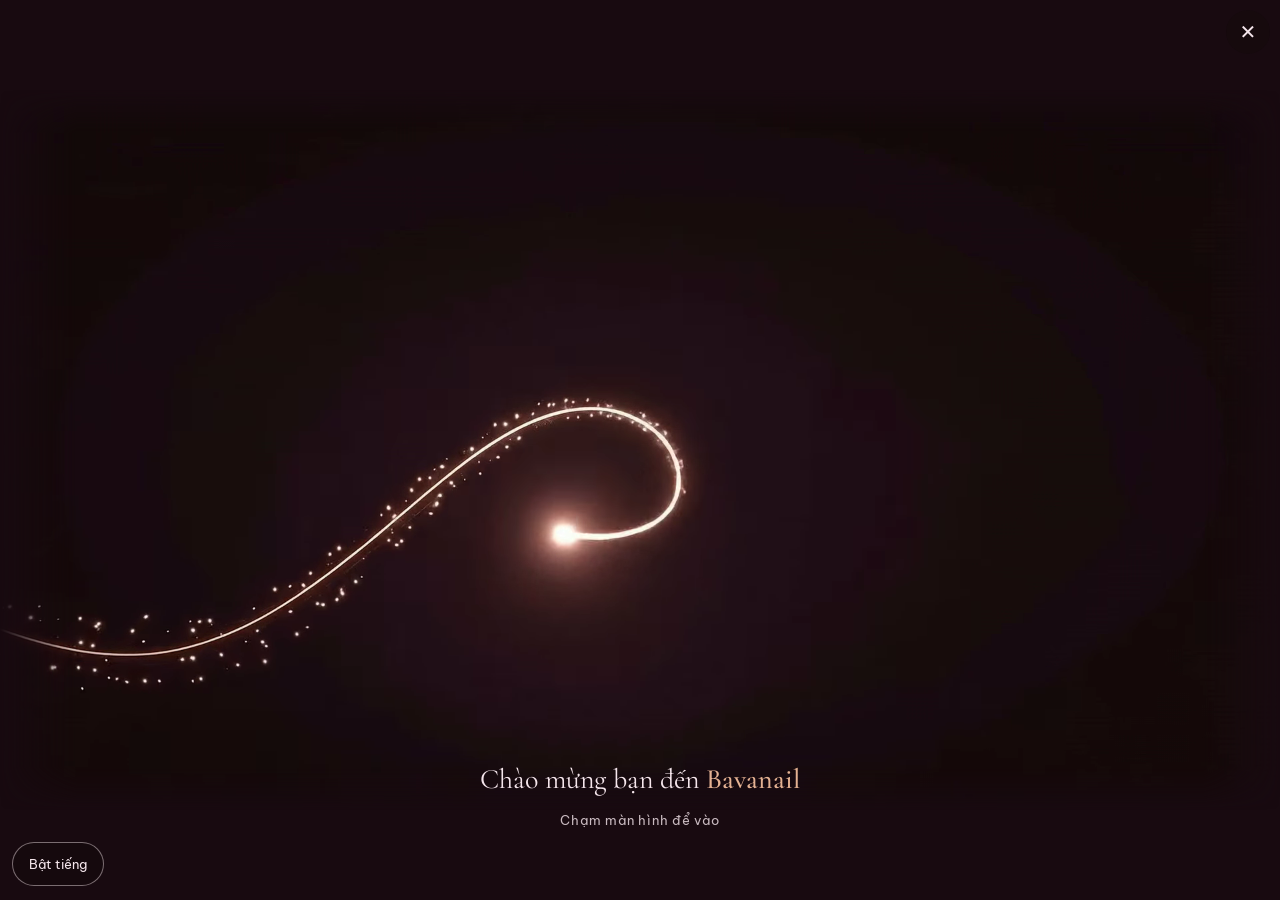
==== commit 14abfa97: "BAVANAIL v2 · bài giới thiệu mới (Tuấn) Co-Authored-By: Claude Opus 5.5 <noreply@anthropic.com> Clau" ====
--- a/v2/index.html
+++ b/v2/index.html
@@ -412,13 +412,21 @@
 .gifth{margin:18px 0 0;font-size:12px;letter-spacing:.18em;text-transform:uppercase;color:var(--pink)}.gifts{margin-top:10px}
 .how{margin-top:14px}.how summary,.pself summary{cursor:pointer;min-height:44px;display:flex;align-items:center;font-size:14px;text-decoration:underline;text-underline-offset:3px}
 .how summary{color:#F5E6EC;text-decoration-color:var(--pink)}.pself{margin-top:12px}.pself summary{color:var(--ink2);text-decoration-color:var(--gold)}
+@media (max-width:900px){input,select,textarea{font-size:16px!important}}
+#gv{width:min(100vw,calc(100dvh*16/9))}
+.gtag{display:inline-block;margin-left:6px;padding:1px 8px;border-radius:999px;background:rgba(247,193,208,.22);color:#FFD9E3;font-style:normal;font-size:11.5px;font-weight:500;vertical-align:1px}.gtag.k{background:rgba(255,255,255,.1);color:#EBD7E0}
+#pin.quick{margin-top:0}
+.pest:empty{display:none}.pest .pmsg{margin:0;line-height:1.5}
+.st.skip{color:var(--ink2)}.st.skip .dot::before{border-style:dashed;background:transparent}
+.about .ablead{font-family:'Cormorant Garamond',serif;font-style:italic;font-size:20px;line-height:1.4;color:var(--gold);margin-top:2px}
+.about .absig{font-family:'Cormorant Garamond',serif;font-size:19px;font-weight:500;color:var(--ink);margin:18px 0 22px}
 </style>
 <script type="importmap">{"imports":{"three":"./a/3d/three.module.min.js"}}</script>
 </head>
 <body>
 <a class="sr" href="#main">Bỏ qua phần mở đầu</a>
 <div id="gate" class="pre" role="dialog" aria-label="Cổng BAVANAIL">
-  <video id="gv" playsinline webkit-playsinline preload="none" disablepictureinpicture aria-hidden="true" tabindex="-1"></video>
+  <video id="gv" muted playsinline webkit-playsinline preload="none" disablepictureinpicture aria-hidden="true" tabindex="-1"></video>
   <button class="skip" id="gateSkip" aria-label="Bỏ qua, vào trang">✕</button>
   <div class="lv l"><svg viewBox="0 0 200 400" preserveAspectRatio="none" fill="none" stroke="#E4B293" stroke-width="1.25" stroke-linecap="round"><path d="M14 396V60Q14 14 100 8"/><path d="M30 380V74Q30 34 100 26"/><rect x="48" y="210" width="52" height="150" rx="10"/><path d="M58 120q20-30 42-34"/></svg></div>
   <div class="lv r"><svg viewBox="0 0 200 400" preserveAspectRatio="none" fill="none" stroke="#E4B293" stroke-width="1.25" stroke-linecap="round"><path d="M186 396V60Q186 14 100 8"/><path d="M170 380V74Q170 34 100 26"/><rect x="100" y="210" width="52" height="150" rx="10"/><path d="M142 120q-20-30-42-34"/></svg></div>
@@ -455,6 +463,7 @@
           <p class="note">Gợi ý tham khảo theo dáng móng và tông màu; thợ tư vấn lại khi bạn đến.</p>
         </div>
         <button class="quick" id="quick"></button>
+        <button class="quick" id="pin" aria-expanded="false" aria-controls="pinD"><span>Đã có bộ móng trong mơ?</span><b>Gửi ảnh, thợ báo giá</b><i>→</i></button>
       </div>
       <div class="niche">
         <svg class="arch" viewBox="0 0 100 100" preserveAspectRatio="none" fill="none" stroke="rgba(255,240,228,.55)" stroke-width=".25" stroke-linecap="round"><path d="M2 99V30Q2 2 50 1Q98 2 98 30V99"/></svg>
@@ -466,7 +475,6 @@
       </div>
       <div class="under">
         <p class="mlab" id="mlab"></p>
-        <button class="ghost" id="pin" aria-expanded="false" aria-controls="pinD">＋ Đã có bộ móng trong mơ? Gửi ảnh, thợ báo giá</button>
       </div>
       <div class="lb">
         <p class="eyebrow">Lookbook</p>
@@ -501,7 +509,7 @@
     <div class="wrap book">
       <div class="box">
         <p class="eyebrow">Chọn giờ</p>
-        <h2>Bavanail giữ ghế cho <em>bạn</em></h2>
+        <h2>Chọn giờ hẹn <em>của bạn</em></h2>
         <p class="note" id="bkNote">Bản thử: lịch 4 thợ là giả lập. Bản thật cập nhật theo tiến độ của thợ, giờ nào kín sẽ tự ẩn để bạn chỉ thấy giờ còn trống.</p>
         <div class="sec"><p>Ngày</p><div class="days" id="days" role="group" aria-label="Chọn ngày"></div><div class="prog" id="prog" hidden></div></div>
         <div class="sec"><p>Giờ <span id="slotCnt"></span></p><div class="slots" id="slots" role="group" aria-label="Chọn giờ"></div><div class="wait" id="wait" hidden></div></div>
@@ -515,7 +523,7 @@
         <div class="rows num" id="rcRows"></div>
         <details class="code" id="codeBox"><summary id="codeSum">Có mã giảm / thẻ quà?</summary><div class="offers" id="offers" role="group" aria-label="Ưu đãi bạn dùng được"></div><div class="codeRow"><input id="codeIn" aria-label="Mã giảm hoặc thẻ quà" placeholder="Nhập mã" autocomplete="off" autocapitalize="characters"><button id="codeBtn">Áp dụng</button></div><p class="note" id="codeMsg">Thẻ quà hoặc mã khác thì nhập vào ô trên (bản thử: GIFT50). 1 mã mỗi phiếu, không cộng dồn.</p></details>
         <div style="display:flex;justify-content:space-between;align-items:center;margin-top:12px;gap:10px"><span class="note" style="margin:0" id="estNote">Chi phí dự kiến: thợ cùng bạn xác nhận lại trước khi bắt đầu, mọi thay đổi đều hỏi bạn trước.</span><button class="edit" id="edit">Sửa lựa chọn</button></div>
-        <div class="ok" id="ok"><img src="a/buom.svg" alt=""><h2 id="okH">Một cuộc hẹn với vẻ đẹp <em>đang chờ bạn</em></h2><p class="okst" id="okSt" role="status"></p><p class="note" id="okLine"></p><p class="note" id="okNext"></p><p class="note">Đây là bản thử: không có phiếu nào được gửi đi.</p><div class="dep" id="dep"><label for="depSel">Bạn đi từ quận nào? Bavanail tính giờ nên xuất phát</label><select id="depSel"></select><p class="note" id="depOut"></p></div><button class="cocinv" id="cocInv">Mở Ổ kén: xem hành trình hoá bướm của bạn ✦</button></div>
+        <div class="ok" id="ok"><img src="a/buom.svg" alt=""><h2 id="okH">Một cuộc hẹn với vẻ đẹp <em>đang chờ bạn</em></h2><p class="okst" id="okSt" role="status"></p><p class="note" id="okLine"></p><p class="note" id="okNext"></p><div class="dep" id="dep"><label for="depSel">Bạn đi từ quận nào? Bavanail tính giờ nên xuất phát</label><select id="depSel"></select><p class="note" id="depOut"></p></div><button class="cocinv" id="cocInv">Mở Ổ kén: xem hành trình hoá bướm của bạn ✦</button></div>
       </div>
     </div>
   </section>
@@ -539,9 +547,9 @@
     <div class="tpane" id="cp0" role="tabpanel" aria-labelledby="ct0">
     <p class="gifth">Quà đang chờ bạn</p>
     <div class="layers gifts">
-      <div class="layer"><i>✦</i><div><b>Quà chào mừng 50.000đ</b><span>Dành cho lần đầu bạn ghé Bavanail, chọn trong mục ưu đãi khi đặt lịch.</span></div></div>
-      <div class="layer"><i>❀</i><div><b>Thẻ Look sau mỗi lần làm</b><span>Một tấm thiệp mang tên bộ móng của bạn, xinh như nhãn nước hoa, để khoe lên Story.</span></div></div>
-      <div class="layer"><i>◈</i><div><b>Hộp ngọc &amp; JackPot</b><span>Lượt nào cũng có quà, có những món chỉ dành cho nàng đã hoá bướm.</span></div></div>
+      <div class="layer"><i>✦</i><div><b>Quà chào mừng 50.000đ <em class="gtag">Chắc chắn có</em></b><span>Dành cho lần đầu bạn ghé Bavanail, chọn trong mục ưu đãi khi đặt lịch.</span></div></div>
+      <div class="layer"><i>❀</i><div><b>Thẻ Look sau mỗi lần làm <em class="gtag">Chắc chắn có</em></b><span>Một tấm thiệp mang tên bộ móng của bạn, xinh như nhãn nước hoa, để khoe lên Story.</span></div></div>
+      <div class="layer"><i>◈</i><div><b>Hộp ngọc &amp; JackPot <em class="gtag k">Khi đủ Ngọc hoặc vé</em></b><span>Ngọc đến từ những việc nhỏ như khoe look, viết đánh giá. Vé JackPot đổi từ Sợi Tơ Titan, sợi tơ bạn dệt thêm sau mỗi lần làm móng. Lượt nào cũng có quà.</span></div></div>
     </div>
     <p class="gifth">Hành trình của bạn</p>
     <div class="tiers"><div class="tier on"><i></i>Trứng Ngọc</div><div class="tier"><i></i>Sâu Non</div><div class="tier"><i></i>Kén Lụa</div><div class="tier"><i></i>Bướm</div></div>
@@ -577,7 +585,7 @@
     <button class="x" id="pinX" aria-label="Đóng ước giá">×</button>
     <p class="eyebrow">Mẫu riêng của bạn</p>
     <h2 id="pinT">Bộ móng <em>trong mơ của bạn</em></h2>
-    <p class="note">Ảnh từ Pinterest, Instagram hay ảnh bạn tự chụp đều được. Gửi ảnh là đủ, thợ xem và báo giá cho bạn.</p>
+    <p class="note">Ảnh từ Pinterest, Instagram hay ảnh bạn tự chụp đều được. Gửi mẫu bạn yêu thích, Bavanail sẽ cùng bạn chọn cách thực hiện phù hợp và báo chi phí dự kiến.</p>
     <label class="up"><input type="file" accept="image/*" id="pinFile"><span id="pinUpTx">＋ Thêm ảnh mẫu</span><img id="pinPrev" alt="Ảnh mẫu bạn chọn" hidden></label>
     <details class="pself" id="pSelf"><summary>Muốn biết trước khoảng giá? Tự chọn nền, chi tiết, độ dài</summary>
     <p class="fqh">1 · Nền móng</p><div class="opts" id="pBase" role="group" aria-label="Nền móng"></div>
@@ -616,10 +624,13 @@
       <div class="faqs" id="faqs"></div>
     </div>
     <div class="tpane about" id="mp2" role="tabpanel" aria-labelledby="mt2" hidden>
-      <h3>Bavanail · Bạn và Nail</h3>
-      <p>Một nail atelier nhỏ ở Hà Nội. Bước vào Bavanail giống như về nhà một người bạn có gu: sang, yên tĩnh, và bạn là nhân vật chính.</p>
-      <p>Câu chuyện của tiệm: nàng công chúa mời người bạn vào lâu đài của mình, giải thích từng thứ để bạn không thấy xa lạ. Lâu đài có luật, nhưng luật mềm như một lời mời; chỉ an toàn, vệ sinh và thông tin của bạn là luôn được giữ gìn cẩn trọng.</p>
-      <p>Con bướm là lời hứa: từ kén đến bướm cần kiên nhẫn. Với bạn, đó là hành trình tìm ra bộ móng của riêng mình; với thợ, là con đường từ học việc thành nghệ nhân.</p>
+      <h3>BAVANAIL · Bạn và Nail</h3>
+      <p class="ablead">Vẻ đẹp bắt đầu từ đôi cánh của riêng bạn.</p>
+      <p>Mỗi cô gái đều mang trong mình một nàng công chúa, chỉ chờ khoảnh khắc được nâng niu để tự tin bung cánh.</p>
+      <p>BAVANAIL ra đời từ sự kết nối giữa Bạn và Nail, nơi những sắc màu và nét vẽ trên đầu ngón tay không chỉ tô điểm vẻ đẹp, mà còn kể câu chuyện của riêng bạn.</p>
+      <p>Như sợi tơ hóa kén, như chiếc kén hóa bướm, BAVANAIL mong được đồng hành cùng bạn trên hành trình trở thành nàng công chúa mang đôi cánh của chính mình.</p>
+      <p>Để mỗi lần ghé đến là một lần được yêu chiều, mỗi lần rời đi là một lần thêm yêu bản thân, và mỗi lần trở về vẫn đẹp như lần đầu.</p>
+      <p class="absig">BAVANAIL – Nâng niu vẻ đẹp, đánh thức đôi cánh.</p>
       <div class="vals">
         <div><b>Minh bạch từng mức giá</b>Bạn biết chi phí dự kiến trước khi đến; thợ cùng bạn xác nhận lại trước khi bắt đầu.</div>
         <div><b>Luôn thấu hiểu đôi tay bạn</b>Hồ sơ móng của bạn được lưu lại, để lần nào đến Bavanail cũng như gặp lại người quen.</div>
@@ -811,7 +822,7 @@
 var gv=$('#gv'),vT;
 function vidOk(){return !RM&&gv&&typeof gv.play==='function'&&!(navigator.connection&&navigator.connection.saveData&&/2g/.test(navigator.connection.effectiveType||''))}
 function prepVid(){if(!vidOk()||gv.getAttribute('src'))return;var px=Math.min(innerWidth||0,(innerHeight||0)*16/9)*(devicePixelRatio||1),sd=navigator.connection&&navigator.connection.saveData;
-  var wb=!sd&&px>=1000&&/^(probably|maybe)$/.test(gv.canPlayType('video/webm; codecs="vp9, opus"')),q=sd?'720':px>=2000?'1440':px>=1000?'1080':'720';gv.src='a/gate-'+q+(wb?'.webm':'.mp4');gv.preload='auto';try{gv.load()}catch(e){}}
+  var wb=!sd&&px>=1000&&/^(probably|maybe)$/.test(gv.canPlayType('video/webm; codecs="vp9, opus"')),q=sd?'720':px>=2000?'1440':px>=1000?'1080':'720',hv=!wb&&q==='1080'&&(/^(probably|maybe)$/.test(gv.canPlayType('video/mp4; codecs="hvc1.1.6.L93.B0"'))||/^(probably|maybe)$/.test(gv.canPlayType('video/mp4; codecs="hvc1"')));gv.src='a/gate-'+q+(wb?'.webm':hv?'-hevc.mp4':'.mp4');gv.preload='auto';try{gv.load()}catch(e){}}
 function sndBtn(){var b=$('#gvSnd');b.textContent=gv.muted?'Bật tiếng':'Tắt tiếng';b.setAttribute('aria-pressed',String(!gv.muted))}
 function startVid(){clearTimeout(gT);sound=true;try{localStorage.setItem('bvSnd','1')}catch(e){};sndUi();prepVid();gate.classList.remove('pre','named');gate.classList.add('vid');gv.muted=false;gv.volume=.85;gv.currentTime=0;sndBtn();
   var fail=function(){if(gate.classList.contains('open'))return;gate.classList.remove('vid','pre');openGate('music')};
@@ -894,7 +905,7 @@
   $$('#pDet .opt').forEach(function(b){b.onclick=function(){var i=+b.dataset.i,k=pd.d.indexOf(i);if(k>=0)pd.d.splice(k,1);else{pd.d.push(i);if(i<2){var o=1-i,ko=pd.d.indexOf(o);if(ko>=0)pd.d.splice(ko,1)}}pd.d.sort();chime(1244.5);renderPin()}});
   $$('#pLen .opt').forEach(function(b){b.onclick=function(){pd.t=+b.dataset.i;chime(1174.7);renderPin()}});
   var P=pinCalc(pd),e=$('#pEst'),g=$('#pinGo');
-  if(!P){e.innerHTML=pd.img?'<div><span>Thợ xem ảnh và báo giá cho bạn qua Zalo.</span></div>':'';g.disabled=!pd.img;g.textContent=pd.img?'Gửi ảnh, chọn giờ →':'Thêm ảnh mẫu để gửi thợ';return}
+  if(!P){e.innerHTML=pd.img?'<p class="pmsg">Bavanail xem ảnh, cùng bạn chọn cách làm phù hợp và báo chi phí dự kiến qua Zalo.</p>':'';g.disabled=!pd.img;g.textContent=pd.img?'Gửi ảnh, chọn giờ →':'Thêm ảnh mẫu để gửi thợ';return}
   e.innerHTML=pinRows(P)+'<div class="tot"><span>Khoảng giá · '+HM(P.m)+'</span><span>'+K(P.p)+' – '+K(P.hi)+'</span></div>';g.disabled=false;g.textContent='Chốt ước tính → Chọn giờ'}
 function openPin(){if(st.pin)pd=JSON.parse(JSON.stringify(st.pin));if(pd.b>=0)$('#pSelf').open=true;renderPin();openDr('pin');chime(1318.5)}
 $('#pin').onclick=openPin;
@@ -967,7 +978,8 @@
 $('#stage').addEventListener('click',function(e){if(e.target.classList&&e.target.classList.contains('c3d'))return;if(st.hs>=0&&!e.target.closest('.pop,.hsd')){st.hs=-1;drawHs()}});
 window.addEventListener('resize',function(){if(st.scr===1)drawHs()});
 function pickLook(i){st.look=i;st.hs=-1;st.h3=null;st.view='hand';chime(i<0?1046.5:1396.9);renderRoom()}
-var QUICK={n:'Giữ ghế, chọn mẫu sau',m:90,p:180};
+var LIVE=false;
+var QUICK={n:'Hẹn trước, chọn mẫu sau',m:90,p:180};
 var CODES={BANMOI:{n:'Khách mới',v:50},BAVA10:{n:'Giảm 10%',pc:10},GIFT50:{n:'Thẻ quà 50.000đ',v:50}};
 function disc(p){var c=st.code&&CODES[st.code];if(!c)return 0;return Math.min(p,c.pc?Math.round(p*c.pc/100):c.v)}
 var pbMin=Math.min.apply(null,PB.map(function(x){return x.p}));
@@ -979,7 +991,7 @@
   if(st.scr===0||!T||st.ok){bar.classList.remove('on');return}
   bar.classList.add('on');$('#barP').textContent=(T.quick||T.pin?'từ ':'')+K(T.p);$('#barM').innerHTML=' · '+(innerWidth<=760?T.m+' phút':HM(T.m))+'<span class="lg"> · '+(T.quick?QUICK.n:T.pin?'Mẫu riêng của bạn · '+T.t.n:T.s.n+' · '+T.t.n)+'</span>';
   var c=$('#barCta');if(st.scr===1){$('#barK').textContent='Tạm tính';c.textContent='Chọn giờ →';c.disabled=false;c.onclick=function(){go(2)}}
-  else{$('#barK').textContent='Ước tính';var md=bkMode();c.onclick=submit;if(md==='wait'){c.textContent='Vào hàng chờ';c.disabled=false}else if(md==='late'){c.textContent='Chọn ngày gần nhất →';c.disabled=false;c.onclick=function(){pickNear()}}else{c.textContent=st.slot?'Giữ chỗ lúc '+st.slot:'Chọn một khung giờ';c.disabled=!st.slot}}
+  else{$('#barK').textContent='Ước tính';var md=bkMode();c.onclick=submit;if(md==='wait'){c.textContent='Vào hàng chờ';c.disabled=false}else if(md==='late'){c.textContent='Chọn ngày gần nhất →';c.disabled=false;c.onclick=function(){pickNear()}}else{c.textContent=st.slot?'Gửi yêu cầu đặt lịch · '+st.slot:'Chọn một khung giờ';c.disabled=!st.slot}}
 }
 var WD=['CN','T2','T3','T4','T5','T6','T7'];
 var OPEN=600,CLOSE=1260,SEATS=4,WINS=[['Sáng','10–12h',600,720],['Chiều','12–18h',720,1080],['Tối','18–21h',1080,1260],['Giờ nào cũng được','',600,1260]];
@@ -1033,10 +1045,10 @@
     $$('#wait .win').forEach(function(b){b.onclick=function(){st.win=+b.dataset.w;chime(1174.7);renderBook();renderBar()}})}
   else{w.hidden=true;w.innerHTML=''}
   if($('#nearBtn'))$('#nearBtn').onclick=pickNear;
-  if(T.quick){$('#rcImg').src='a/buom.svg';$('#rcImg').alt='';$('#rcName').textContent=QUICK.n;$('#rcLine').textContent='Giữ '+HM(QUICK.m)+' · chọn mẫu trong Tủ móng hoặc tại tiệm';
+  if(T.quick){$('#rcImg').src='a/buom.svg';$('#rcImg').alt='';$('#rcName').textContent=QUICK.n;$('#rcLine').textContent='Dự kiến '+HM(QUICK.m)+' · chọn mẫu trong Tủ móng hoặc tại tiệm';
     $('#rcRows').innerHTML='<div><span>Sơn gel trơn (thấp nhất)</span><span>'+K(QUICK.p)+'</span></div><div><span>Nếu chọn mẫu Tủ móng</span><span>tới '+K(setMax)+'</span></div>'+(T.d?'<div class="dsc"><span>Mã '+st.code+'</span><span>−'+K(T.d)+'</span></div>':'')+'<div class="tot"><span>Ước tính</span><span>'+K(T.p)+' – '+K(T.pmax)+'</span></div>';
     $('#edit').textContent='Chọn mẫu ngay'}
-  else if(T.photo){$('#rcImg').src=st.pin.img||'a/buom.svg';$('#rcImg').alt=st.pin.img?'Ảnh mẫu của bạn':'';$('#rcName').textContent='Bộ móng trong mơ của bạn';$('#rcLine').textContent='Thợ xem ảnh và báo giá · giữ '+HM(T.m);
+  else if(T.photo){$('#rcImg').src=st.pin.img||'a/buom.svg';$('#rcImg').alt=st.pin.img?'Ảnh mẫu của bạn':'';$('#rcName').textContent='Bộ móng trong mơ của bạn';$('#rcLine').textContent='Thợ xem ảnh và báo giá · dự kiến '+HM(T.m);
     $('#rcRows').innerHTML='<div><span>Theo ảnh mẫu của bạn</span><span>thợ báo giá</span></div>'+(T.d?'<div class="dsc"><span>Mã '+st.code+' · '+CODES[st.code].n+'</span><span>−'+K(T.d)+'</span></div>':'')+'<div class="tot"><span>Tham khảo</span><span>'+K(T.p)+' – '+K(T.pmax)+'</span></div>';
     $('#edit').textContent='Đổi ảnh mẫu'}
   else if(T.pin){$('#rcImg').src=st.pin.img||'a/buom.svg';$('#rcImg').alt=st.pin.img?'Ảnh mẫu của bạn':'';$('#rcName').textContent='Mẫu riêng của bạn';$('#rcLine').textContent='Nền '+T.P.b.n.toLowerCase()+' · '+T.t.n+' · '+HM(T.m);
@@ -1074,9 +1086,9 @@
   if(!nm){$('#nm').focus();alert0('Bạn cho Bavanail xin tên gọi nhé.');return}
   if(ph.length<9||ph.length>11){$('#ph').focus();alert0('Số điện thoại chưa đúng (9–11 số).');return}
   var T=totals(),pr=T.quick||T.pin?K(T.p)+' – '+K(T.pmax):K(T.p);st.ok=true;st.waited=md==='wait';
-  if(st.waited){$('#okH').innerHTML='Bavanail đã ghi tên bạn <em>vào hàng chờ</em>';$('#okSt').textContent='Trạng thái: đang trong hàng chờ · chưa có lịch';$('#okLine').textContent=nm+' · '+dayName(st.day)+' · khung '+WINS[st.win][0].toLowerCase()+' · ước tính '+pr;
+  if(st.waited){$('#okH').innerHTML='Bavanail đã ghi tên bạn <em>vào hàng chờ</em>';$('#okSt').textContent=LIVE?'Trạng thái: đang trong hàng chờ · chưa có lịch':'Bản thử: mô phỏng vào hàng chờ thành công, chưa tạo lịch hẹn thật';$('#okLine').textContent=nm+' · '+dayName(st.day)+' · khung '+WINS[st.win][0].toLowerCase()+' · ước tính '+pr;
     $('#okNext').textContent='Có ghế trống, Bavanail nhắn Zalo theo thứ tự; bạn có 15 phút để nhận chỗ.';$('#dep').hidden=true}
-  else{$('#okH').innerHTML='Một cuộc hẹn với vẻ đẹp <em>đang chờ bạn</em>';$('#okSt').textContent='Trạng thái: đã gửi yêu cầu giữ chỗ · chờ Bavanail xác nhận qua Zalo';$('#okLine').textContent=nm+' · '+st.slot+', '+dayName(st.day)+' · ước tính '+pr;
+  else{$('#okH').innerHTML='Một cuộc hẹn với vẻ đẹp <em>đang chờ bạn</em>';$('#okSt').textContent=LIVE?'Bavanail đã nhận lời hẹn của bạn · lịch chính thức khi Bavanail nhắn Zalo xác nhận':'Bản thử: mô phỏng gửi yêu cầu thành công, chưa tạo lịch hẹn thật';$('#okLine').textContent=nm+' · '+st.slot+', '+dayName(st.day)+' · ước tính '+pr;
     $('#okNext').textContent='Bước tiếp: Bavanail nhắn Zalo xác nhận, lúc đó lịch mới chính thức.';$('#dep').hidden=false;renderDep()}
   if(!T.quick&&!T.pin){try{localStorage.setItem('bvLast',JSON.stringify({set:st.set,tech:st.tech,add:st.add,look:st.look,nm:nm}))}catch(e){}renderQuick()}
   chime(1975.5);renderBook();renderBar();syncThread();var rb=$('#recapBox');if(rb.scrollIntoView)rb.scrollIntoView({block:'start',behavior:matchMedia('(prefers-reduced-motion:reduce)').matches?'auto':'smooth'})}
@@ -1084,11 +1096,12 @@
 function renderQuick(){var q=$('#quick'),L=lastBk();
   if(L){var s=SETS.find(function(x){return x.id===L.set});q.innerHTML='<span>Đặt như lần trước</span><b>'+s.n+' · '+TECH[L.tech==null?s.rec:L.tech].n+'</b><i>→</i>';
     q.onclick=function(){st.quick=false;st.pin=null;st.set=s.id;st.tech=L.tech;st.add=(L.add||[false,false]).slice(0,2);st.look=L.look==null?-1:L.look;st.hs=-1;go(2);if(L.nm&&!$('#nm').value)$('#nm').value=L.nm}}
-  else{q.innerHTML='<span>Đã biết mình muốn gì?</span><b>Đặt lịch ngay, chọn mẫu sau</b><i>→</i>';
+  else{q.innerHTML='<span>Đã biết mình muốn gì?</span><b>Chọn giờ ngay, chọn mẫu sau</b><i>→</i>';
     q.onclick=function(){st.quick=true;st.pin=null;st.set=null;st.tech=null;st.add=[false,false];st.look=-1;go(2)}}}
 function syncThread(){var done=[!!st.set||!!st.quick||!!st.pin, st.quick||st.pin?st.scr===2:(st.scr>=1&&!!st.set&&(st.tech!=null||st.scr===2)), st.ok];
   var n=done[0]?(done[1]?(done[2]?3:2):1):0;$('#thread').style.setProperty('--p',Math.min(1,n/2));
-  $$('.st').forEach(function(b,i){b.classList.toggle('here',st.scr===i);b.classList.toggle('done',done[i]);if(st.scr===i)b.setAttribute('aria-current','step');else b.removeAttribute('aria-current')})}
+  var skip=[!!st.quick, !!st.quick||!!(st.pin&&st.pin.b<0), false];
+  $$('.st').forEach(function(b,i){b.classList.toggle('here',st.scr===i);b.classList.toggle('done',done[i]&&!skip[i]);b.classList.toggle('skip',skip[i]&&st.scr!==i);if(skip[i])b.setAttribute('title','Đã bỏ qua');else b.removeAttribute('title');if(st.scr===i)b.setAttribute('aria-current','step');else b.removeAttribute('aria-current')})}
 function go(i,noPush){if(i===1&&st.quick)st.quick=false;if(i===1&&st.pin)st.pin=null;if(i>0&&!st.set&&!st.quick&&!st.pin){st.set=SETS[0].id}
   if(i!==1&&window.BV3D&&BV3D.ready)BV3D.show(false);
   st.scr=i;$$('.scr').forEach(function(s,k){s.classList.toggle('on',k===i);if(k===i)s.scrollTop=0});
